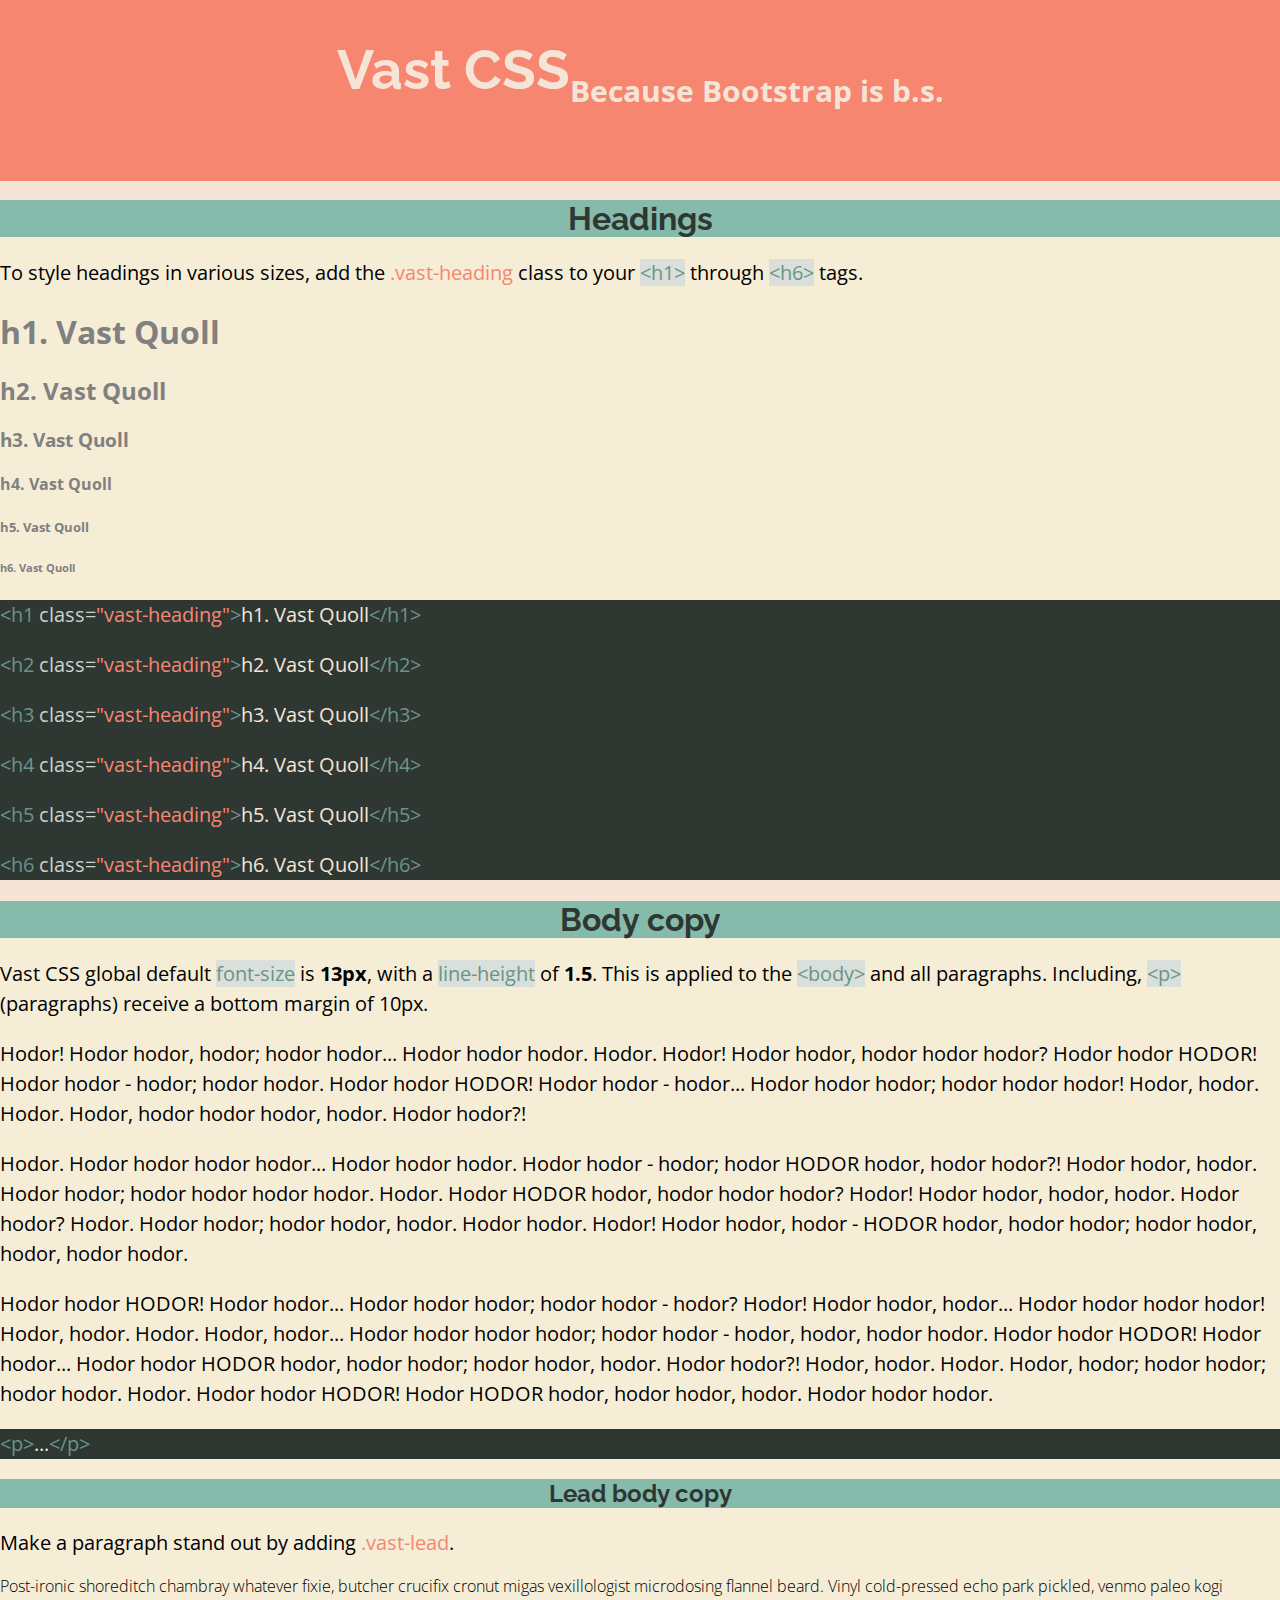
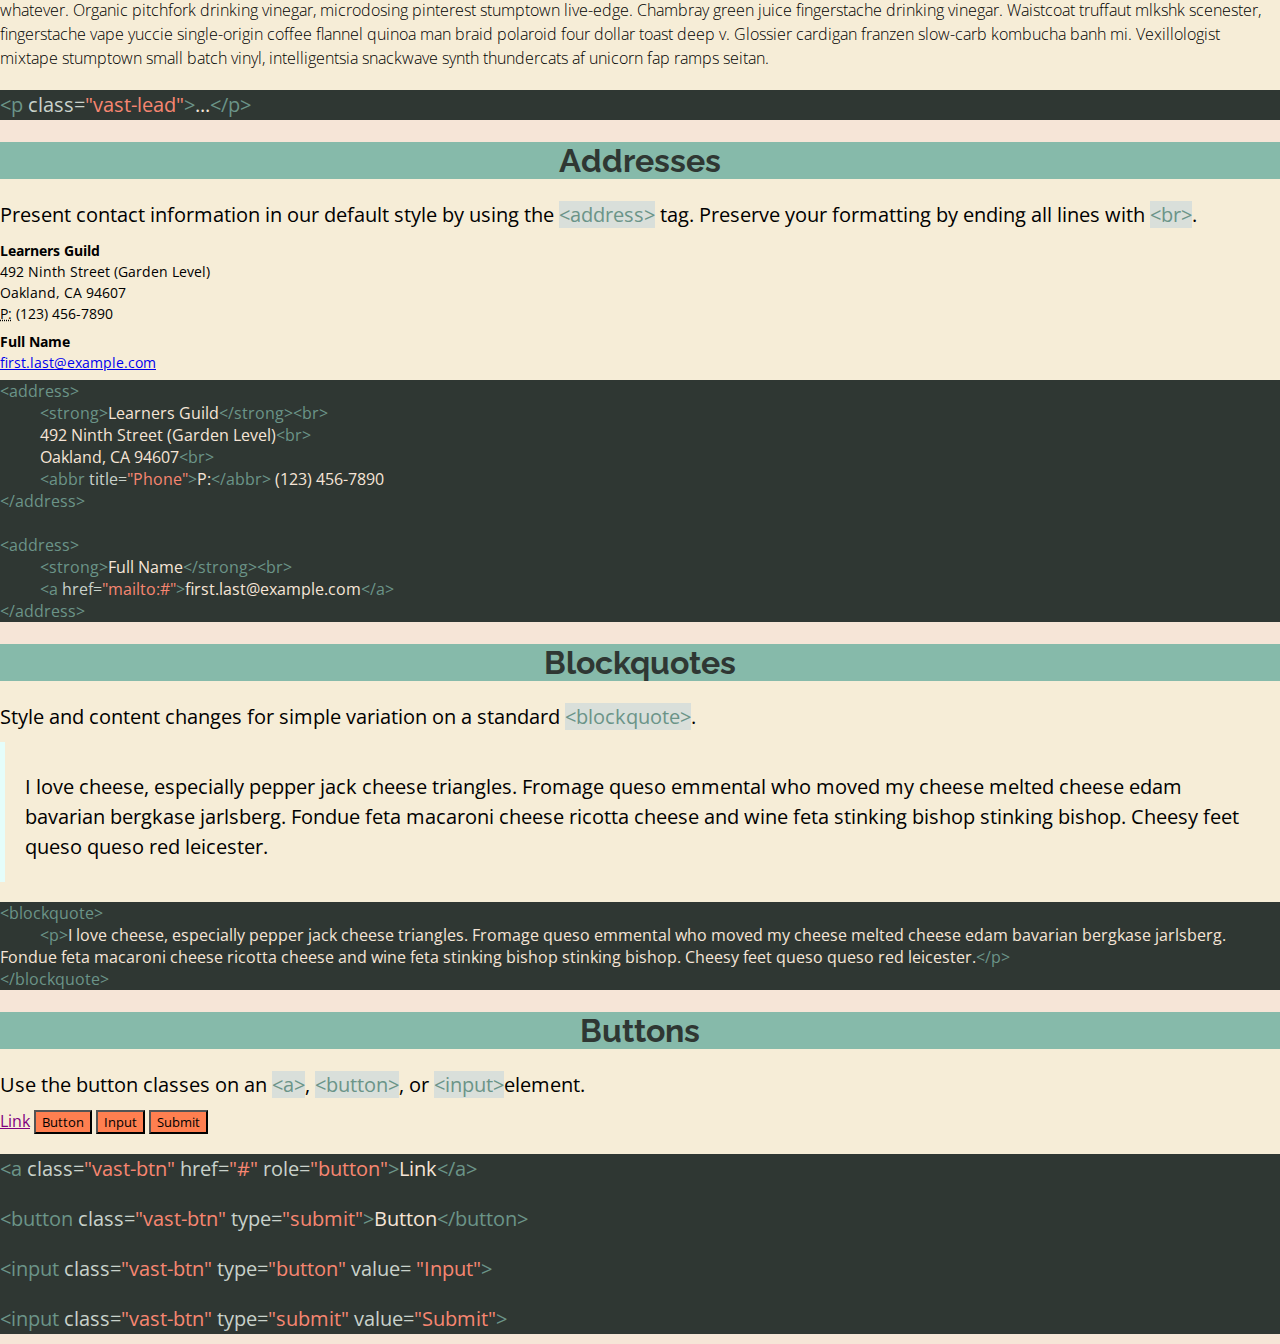
==== demo.html @ afd34711 "minor html cleanup and preliminary css styling" ====
<!DOCTYPE html>
<html lang = "en">
<head>
  <meta charset="UTF-8">
  <title>Build Your Own Bootstrap</title>
  <link rel="stylesheet" href="./style.css">
  <link href="https://fonts.googleapis.com/css?family=Open+Sans+Condensed:300|Raleway" rel="stylesheet">
</head>
<body>
    <div>
      <header  id="main-header">
        <h1>Vast CSS</h1>
        <h6>Because Bootstrap is b.s.</h6>
      </header>
    </div>
    <header id="headings-section">
      <h1 class="section-title">Headings</h1>

      <div class="breakdown">
      <p>To style headings in various sizes, add the
        <code class="class-name">.vast-heading</code> class to your
        <code class="element-in-text">&lt;h1&gt;</code> through
        <code class="element-in-text">&lt;h6&gt;</code> tags.
      </p>
      </div>

      <div class="sample-text">
        <h1 class="vast-heading">h1. Vast Quoll</h1>
        <h2 class="vast-heading">h2. Vast Quoll</h2>
        <h3 class="vast-heading">h3. Vast Quoll</h3>
        <h4 class="vast-heading">h4. Vast Quoll</h4>
        <h5 class="vast-heading">h5. Vast Quoll</h5>
        <h6 class="vast-heading">h6. Vast Quoll</h6>
      </div>

      <div class="sample-code">
        <code>
          <p>
            <span class="element-color">&lt;h1</span>
            <span class="class">class=</span><!--
         --><span class="class-name">"vast-heading"</span><!--
         --><span class="element-color">&gt;</span>h1. Vast Quoll<!--
         --><span class="element-color">&lt;/h1&gt;</span>
          </p>
          <p>
            <span class="element-color">&lt;h2</span>
            <span class="class">class=</span><!--
         --><span class="class-name">"vast-heading"</span><!--
         --><span class="element-color">&gt;</span>h2. Vast Quoll<!--
         --><span class="element-color">&lt;/h2&gt;</span>
          </p>
          <p>
            <span class="element-color">&lt;h3</span>
            <span class="class">class=</span><!--
         --><span class="class-name">"vast-heading"</span><!--
         --><span class="element-color">&gt;</span>h3. Vast Quoll<!--
         --><span class="element-color">&lt;/h3&gt;</span>
          </p>
          <p>
            <span class="element-color">&lt;h4</span>
            <span class="class">class=</span><!--
         --><span class="class-name">"vast-heading"</span><!--
         --><span class="element-color">&gt;</span>h4. Vast Quoll<!--
         --><span class="element-color">&lt;/h4&gt;</span>
         </p>
         <p>
            <span class="element-color">&lt;h5</span>
            <span class="class">class=</span><!--
         --><span class="class-name">"vast-heading"</span><!--
         --><span class="element-color">&gt;</span>h5. Vast Quoll<!--
         --><span class="element-color">&lt;/h5&gt;</span>
         </p>
         <p>
            <span class="element-color">&lt;h6</span>
            <span class="class">class=</span><!--
         --><span class="class-name">"vast-heading"</span><!--
         --><span class="element-color">&gt;</span>h6. Vast Quoll<!--
         --><span class="element-color">&lt;/h6&gt;</span>
         </p>
       </code>
     </div>

      <!--
      <div class="secondary-heading">
        <h2 class="section-title"><small>Secondary Headings</small></h2>
        <p>To create secondary text, add the <code class= "class-name">.small</code> class to your <code class= "element-in-text">&lt;h1&gt;</code> through <code class= "element-in-text">&lt;h6&gt;</code> tags.</p>
        <h1 class= "vast-heading">h1. Vast Quoll <small>Secondary text</small></h1>
        <h2 class= "vast-heading">h2. Vast Quoll <small>Secondary text</small></h2>
        <h3 class= "vast-heading">h3. Vast Quoll <small>Secondary text</small></h3>
        <h4 class= "vast-heading">h4. Vast Quoll <small>Secondary text</small></h4>
        <h5 class= "vast-heading">h5. Vast Quoll <small>Secondary text</small></h5>
        <h6 class= "vast-heading">h6. Vast Quoll <small>Secondary text</small></h6>
      </div>-->

    </header>

    <header id="body-copy">
      <div id="body-text">
        <h1 class="section-title">Body copy</h1>

        <div class="breakdown">
          <p>Vast CSS global default
            <code class="element-in-text">font-size</code> is
            <b>13px</b>, with a
            <code class="element-in-text">line-height</code> of
            <b> 1.5</b>. This is applied to the
            <code class="element-in-text">&lt;body&gt;</code> and all paragraphs. Including,
            <code class="element-in-text">&lt;p&gt;</code> (paragraphs) receive a bottom margin of 10px.
          </p>
        </div>

        <div class="sample-text">
          <p>Hodor! Hodor hodor, hodor; hodor hodor... Hodor hodor hodor. Hodor. Hodor! Hodor hodor, hodor hodor hodor? Hodor hodor HODOR! Hodor hodor - hodor; hodor hodor. Hodor hodor HODOR! Hodor hodor - hodor... Hodor hodor hodor; hodor hodor hodor! Hodor, hodor. Hodor. Hodor, hodor hodor hodor, hodor. Hodor hodor?!</p>
          <p>Hodor. Hodor hodor hodor hodor... Hodor hodor hodor. Hodor hodor - hodor; hodor HODOR hodor, hodor hodor?! Hodor hodor, hodor. Hodor hodor; hodor hodor hodor hodor. Hodor. Hodor HODOR hodor, hodor hodor hodor? Hodor! Hodor hodor, hodor, hodor. Hodor hodor? Hodor. Hodor hodor; hodor hodor, hodor. Hodor hodor. Hodor! Hodor hodor, hodor - HODOR hodor, hodor hodor; hodor hodor, hodor, hodor hodor. </p>
          <p>Hodor hodor HODOR! Hodor hodor... Hodor hodor hodor; hodor hodor - hodor? Hodor! Hodor hodor, hodor... Hodor hodor hodor hodor! Hodor, hodor. Hodor. Hodor, hodor... Hodor hodor hodor hodor; hodor hodor - hodor, hodor, hodor hodor. Hodor hodor HODOR! Hodor hodor... Hodor hodor HODOR hodor, hodor hodor; hodor hodor, hodor. Hodor hodor?! Hodor, hodor. Hodor. Hodor, hodor; hodor hodor; hodor hodor. Hodor. Hodor hodor HODOR! Hodor HODOR hodor, hodor hodor, hodor. Hodor hodor hodor. </p>
        </div>

        <div class="sample-code">
          <p>
            <span class="element-color">&lt;p&gt;</span><!--
         -->...<!--
         --><span class="element-color">&lt;/p&gt;</span>
          </p>
        </div>
      </div>

      <div id="lead-body-copy">
        <h2 class = "section-title">Lead body copy</h2>

        <div class="breakdown">
          <p>Make a paragraph stand out by adding <code class = "class-name">.vast-lead</code>.
          </p>
        </div>

        <div class="sample-text">
          <p class="vast-lead">Post-ironic shoreditch chambray whatever fixie, butcher crucifix cronut migas vexillologist microdosing flannel beard. Vinyl cold-pressed echo park pickled, venmo paleo kogi whatever. Organic pitchfork drinking vinegar, microdosing pinterest stumptown live-edge. Chambray green juice fingerstache drinking vinegar. Waistcoat truffaut mlkshk scenester, fingerstache vape yuccie single-origin coffee flannel quinoa man braid polaroid four dollar toast deep v. Glossier cardigan franzen slow-carb kombucha banh mi. Vexillologist mixtape stumptown small batch vinyl, intelligentsia snackwave synth thundercats af unicorn fap ramps seitan.
          </p>
        </div>

        <div class="sample-code">
          <code>
            <p>
              <span class="element-color">&lt;p</span>
              <span class="class">class=</span><!--
           --><span class="class-name">"vast-lead"</span><!--
           --><span class="element-color">&gt;</span><!--
           -->...<!--
           --><span class="element-color">&lt;/p&gt;</span>
            </p>
          </code>
        </div>
    </header>

    <header id="address">
      <h1 class="section-title">Addresses</h1>

      <div class="breakdown">
        <p>Present contact information in our default style by using the <code class="element-in-text">&lt;address&gt;</code> tag. Preserve your formatting by ending all lines with <code class="element-in-text">&lt;br&gt;</code>.
        </p>
      </div>

      <div class="sample-text">
          <address>
            <strong>Learners Guild</strong><br>
            492 Ninth Street (Garden Level)<br>
            Oakland, CA 94607<br>
            <abbr title="Phone">P:</abbr> (123) 456-7890
          </address>

          <address>
            <strong>Full Name</strong><br>
            <a href="mailto:#">first.last@example.com</a>
          </address>
        </div>

      <div class="sample-code">
          <code>
            <span class="element-color">&lt;address&gt;</span><br>
            <span class="tab element-color">&lt;strong&gt;</span><!--
         -->Learners Guild<!--
         --><span class="element-color">&lt;/strong&gt;&lt;br&gt;</span><br>
            <span class="tab">492 Ninth Street (Garden Level)</span><!--
         --><span class="element-color">&lt;br&gt;</span><br>
            <span class="tab">Oakland, CA 94607</span><!--
         --><span class="element-color">&lt;br&gt;</span><br>
            <span class="tab element-color">&lt;abbr</span>
            <span class="class">title=</span><!--
         --><span class="class-name">"Phone"</span><!--
         --><span class="element-color">&gt;</span><!--
         -->P:<!--
         --><span class="element-color">&lt;/abbr&gt;</span>
            (123) 456-7890<br>
            <span class="element-color">&lt;/address&gt;</span><br><br>
            <span class="element-color">&lt;address&gt;</span><br>
            <span class="tab element-color">&lt;strong&gt;</span><!--
         -->Full Name<!--
         --><span class="element-color">&lt;/strong&gt;&lt;br&gt;</span><br>
            <span class="tab element-color">&lt;a</span>
            <span class="class">href=</span><!--
         --><span class="class-name">"mailto:#"</span><!--
         --><span class="element-color">&gt;</span><!--
         -->first.last@example.com<!--
         --><span class="element-color">&lt;/a&gt;</span><br>
            <span class="element-color">&lt;/address&gt;</span>
          </code>
        </div>
    </header>
    <header id="blockquotes">
      <h1 class="section-title">Blockquotes</h1>

      <div class="breakdown">
        <p>Style and content changes for simple variation on a standard <code class="element-in-text">&lt;blockquote&gt;</code>.
        </p>
      </div>

      <div class="sample-text">
        <blockquote>
          <p>
            I love cheese, especially pepper jack cheese triangles. Fromage queso emmental who moved my cheese melted cheese edam bavarian bergkase jarlsberg. Fondue feta macaroni cheese ricotta cheese and wine feta stinking bishop stinking bishop. Cheesy feet queso queso red leicester.
          </p>
        </blockquote>
      </div>

      <div class="sample-code">
        <code>
          <span class="element-color">&lt;blockquote&gt;</span><br>
          <span class="tab element-color">&lt;p&gt;</span><!--
       -->I love cheese, especially pepper jack cheese triangles. Fromage queso emmental who moved my cheese melted cheese edam bavarian bergkase jarlsberg. Fondue feta macaroni cheese ricotta cheese and wine feta stinking bishop stinking bishop. Cheesy feet queso queso red leicester.<!--
       --><span class="element-color">&lt;/p&gt;</span><br>
          <span class="element-color">&lt;/blockquote&gt;</span>
      </div>
    </header>
      </header>

      <header id ="buttons">
        <h1 class="section-title">Buttons</h1>

        <div class="breakdown">
          <p>Use the button classes on an
            <code class="element-in-text">&lt;a&gt;</code>,
            <code class="element-in-text">&lt;button&gt;</code>, or
            <code class="element-in-text">&lt;input&gt;</code>element.
          </p>
      </div>

      <div class ="sample text">
          <a href="#" class="vast-btn" role="button">Link</a>
          <button class="vast-btn" type="submit">Button</button>
          <input class="vast-btn" type="button" value="Input">
          <input class="vast-btn" type="submit" value="Submit">
      </div>
      <div class="sample-code">
        <code>
          <p>
            <span class="element-color">&lt;a</span>
            <span class="class">class=</span><!--
         --><span class="class-name">"vast-btn"</span>
            <span class="class">href=</span><!--
         --><span class="class-name">"#"</span>
            <span class="class">role=</span><!--
         --><span class="class-name">"button"</span><!--
         --><span class="element-color">&gt;</span>Link<!--
         --><span class="element-color">&lt;/a&gt;</span>
          </p>
          <p>
            <span class="element-color">&lt;button</span>
            <span class="class">class=</span><!--
         --><span class="class-name">"vast-btn"</span>
            <span class="class">type=</span><!--
         --><span class="class-name">"submit"</span><!--
         --><span class="element-color">&gt;</span>Button<!--
         --><span class="element-color">&lt;/button&gt;</span>
         </p>
         <p>
           <span class="element-color">&lt;input</span>
           <span class="class">class=</span><!--
        --><span class="class-name">"vast-btn"</span>
           <span class="class">type=</span><!--
        --><span class="class-name">"button"</span>
           <span class="class">value=</span>
           <span class="class-name">"Input"</span><!--
        --><span class="element-color">&gt;</span>
       </p>
       <p>
         <span class="element-color">&lt;input</span>
         <span class="class">class=</span><!--
      --><span class="class-name">"vast-btn"</span>
         <span class="class">type=</span><!--
      --><span class="class-name">"submit"</span>
         <span class="class">value=</span><!--
      --><span class="class-name">"Submit"</span><!--
      --><span class="element-color">&gt;</span>
       </p>
     </code>
   </div>
 </header>
</body>
</html>
---- style.css ----
body {
  margin: 0px;
  background-color: #f6e5d7;
  background-image: url("https://www.transparenttextures.com/patterns/tileable-wood.png");
}

#main-header {
  background-color: #f78671;
  color: #f6e5d7;
  width: 100%;
  position: fixed;
  top: 0px;
  display: flex;
  align-content: center;
  justify-content: center;
}

#main-header h1 {
  font-size: 55px;
  font-family: 'Raleway', sans-serif;
}

#main-header h6 {
  font-family: 'Open Sans Condensed', sans-serif;
  font-size: 30px;
}

#headings-section {
  margin-top: 200px;
  background-color: rgba(246, 299, 215, 0.3);
}

#body-copy {
  background-color: rgba(246, 299, 215, 0.3);
}

#address {
  background-color: rgba(246, 299, 215, 0.3);
}

#blockquotes {
  background-color: rgba(246, 299, 215, 0.3);
}

#buttons {
  background-color: rgba(246, 299, 215, 0.3);
}

p {
  font-family: 'Open Sans Condensed', sans-serif;
  font-size: 20px;
  line-height: 1.5;
  margin-bottom: 10px;
}

code {
  font-family: 'Open Sans Condensed', sans-serif;
}

address {
  font-size: 14px;
  line-height: 1.5;
  margin-bottom: 7px;
  font-style: normal;
  font-family: 'Open Sans Condensed', sans-serif;
}

blockquote {
  font-family: 'Open Sans Condensed', sans-serif;
  font-size: 75%;
  margin: 0 0 20px;
  padding: 10px 20px;
  border-left: 5px solid #e5fdfa;
}

.section-title {
  font-family: 'Raleway', sans-serif;
  color: #2f3733;
  background-color: #86baaa;
  text-align: center;
}

.breakdown {

}

.element-color {
  color: #6b9488;
}

.element-in-text {
  color: #6b9488;
  background-color: #d9dfda;
}

.class-name {
  color: #f78671;
}

.class {
  color: #c9d2cb;
}


.tab {
  margin-left: 40px;
}

.vast-heading {
  color: grey;
  font-family: 'Open Sans Condensed', sans-serif;
}

.vast-lead {
  font-family: 'Open Sans Condensed', sans-serif;
  font-size: 16px;
  font-weight: lighter;
}

.sample-code {
  background-color: rgba(47, 55, 51, 1);
  color: #f6e5d7;
}

button.vast-btn, input.vast-btn {
  font-family: 'Open Sans Condensed', sans-serif;
  background-color: coral;
}

a.vast-btn {
  font-family: 'Open Sans Condensed', sans-serif;
  color: purple;
}
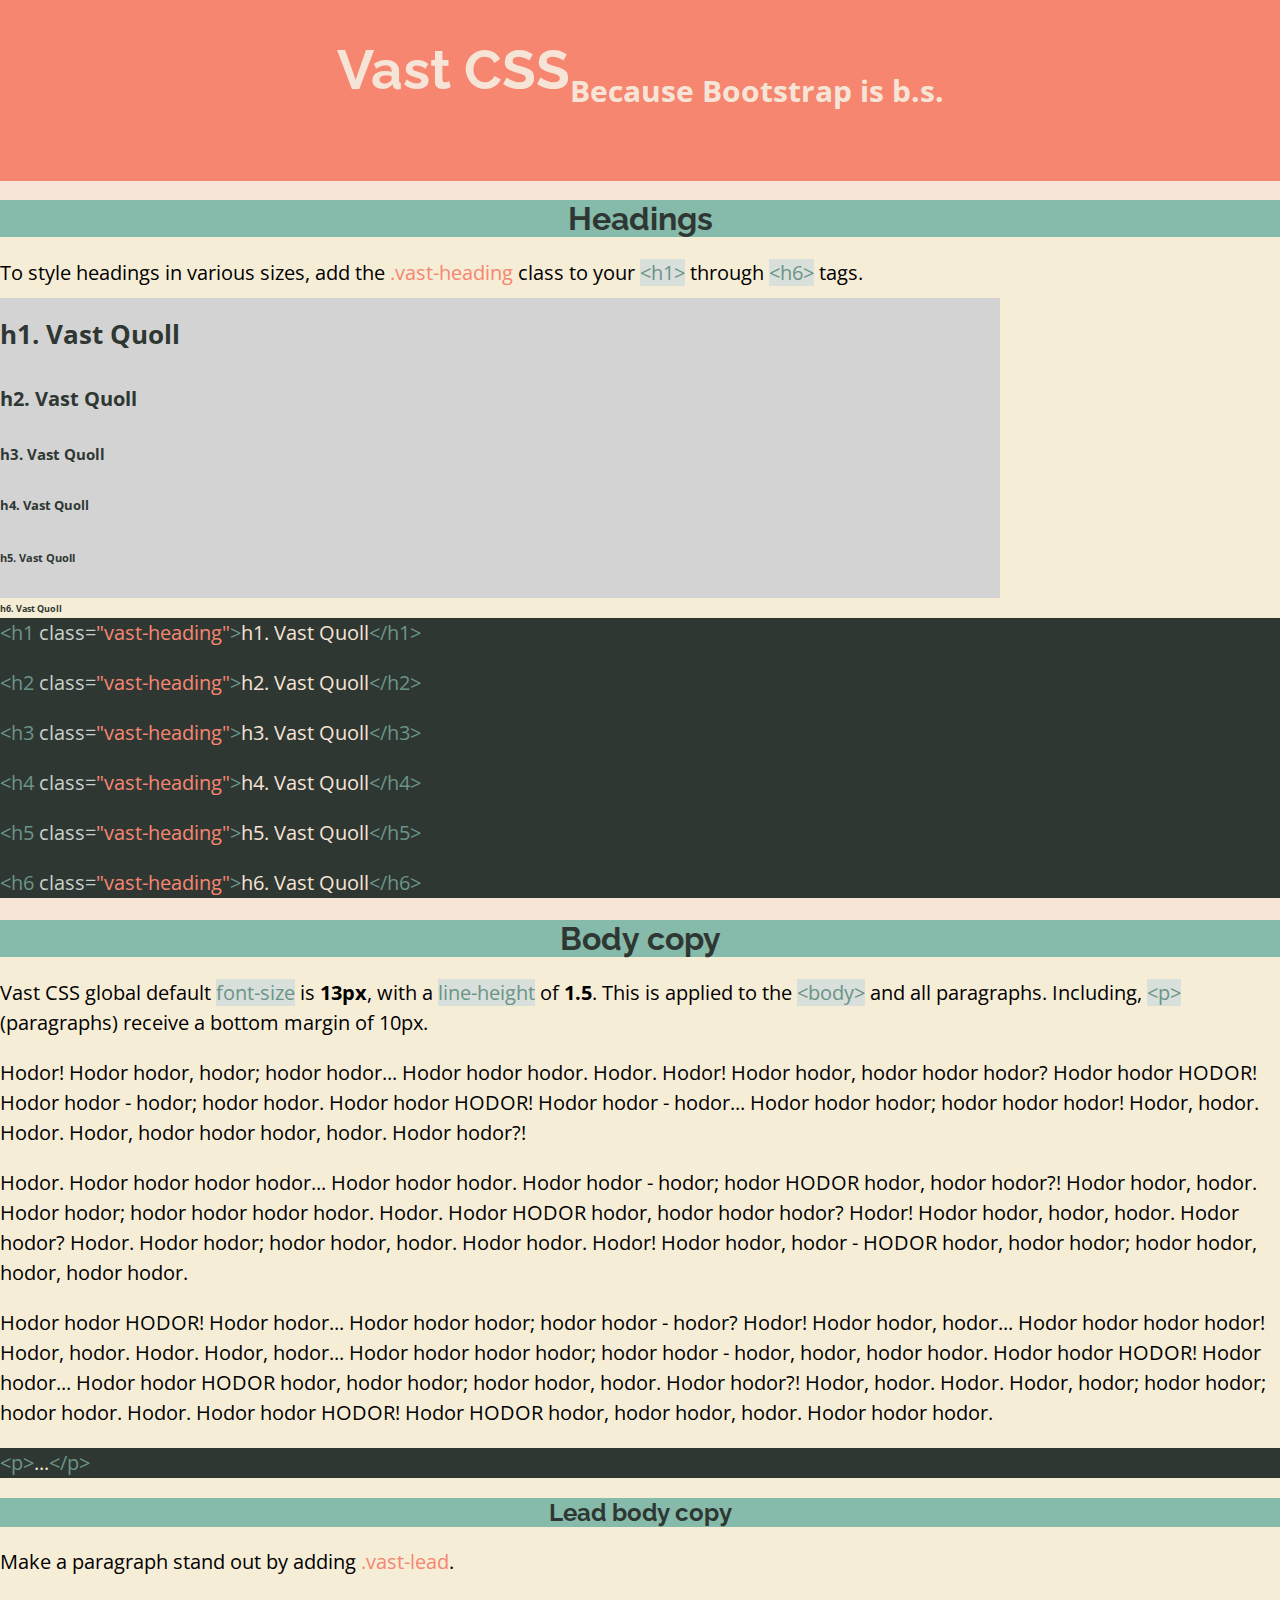
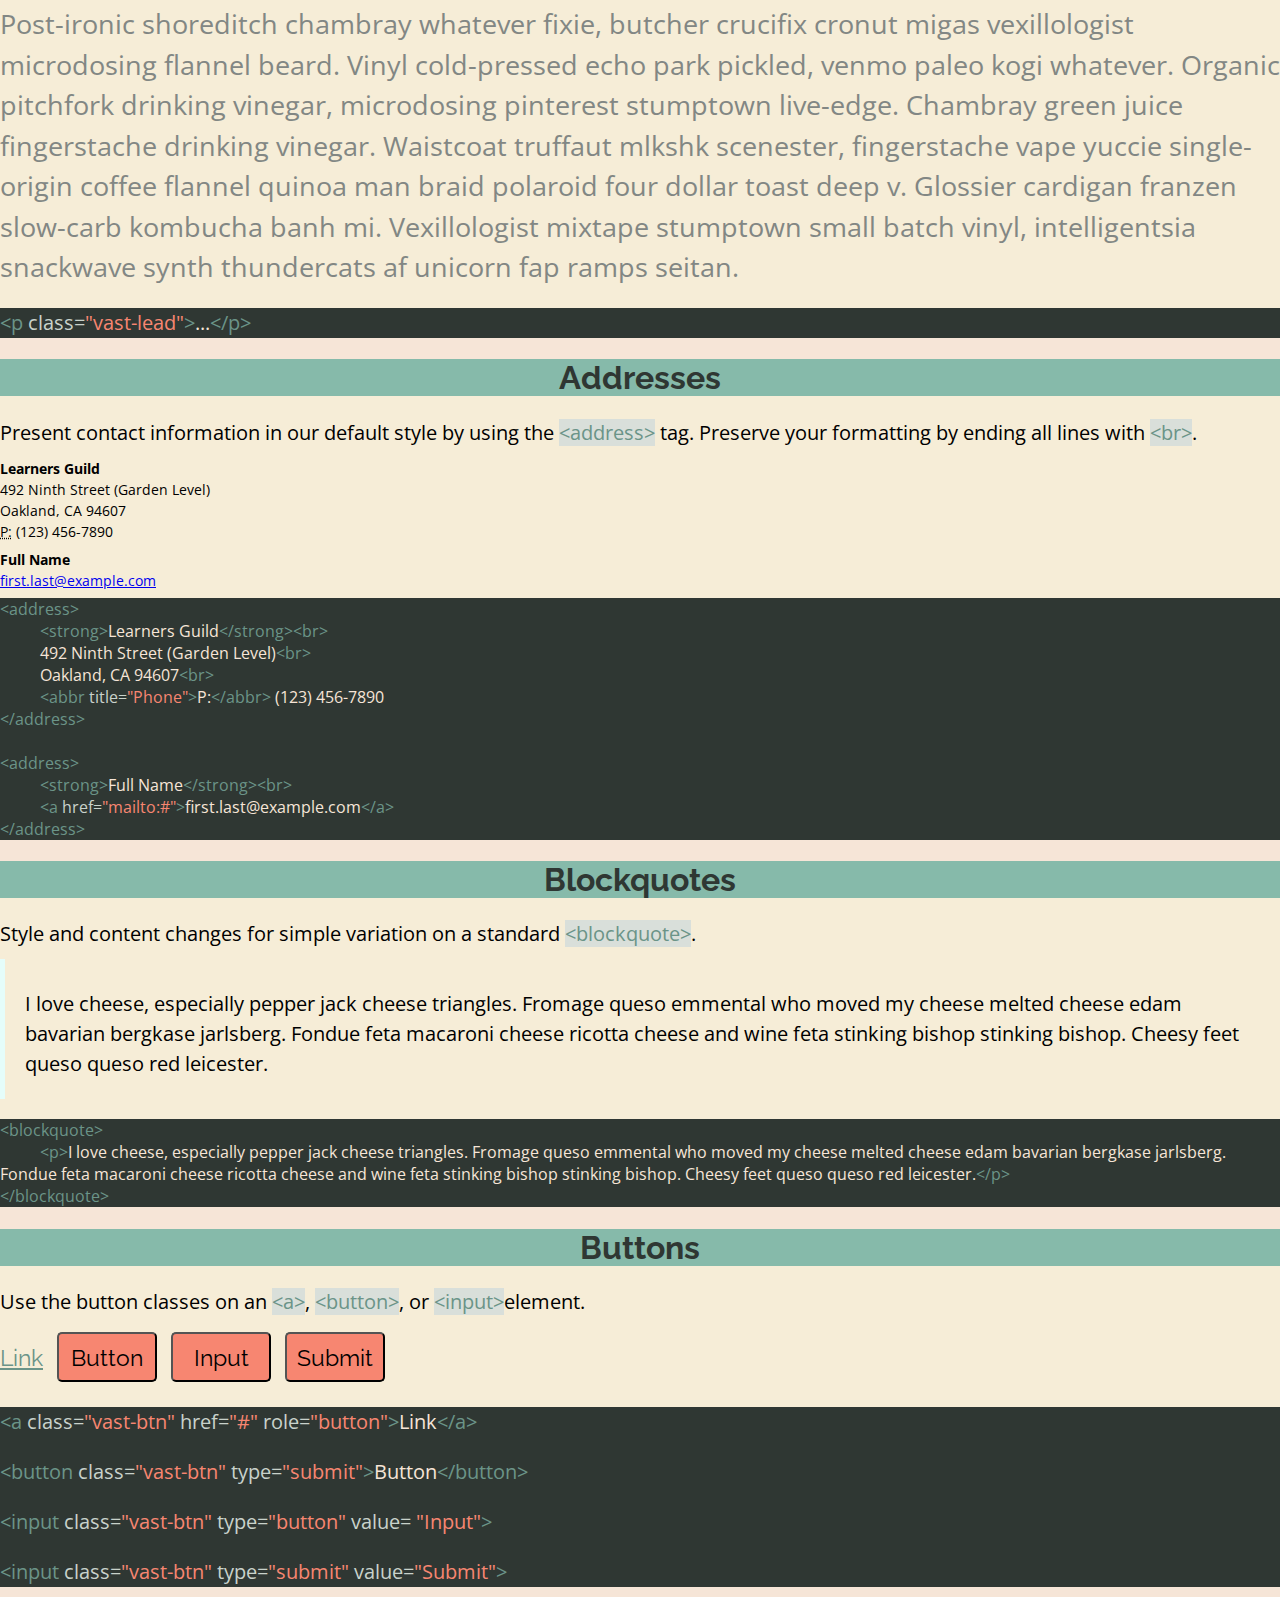
==== commit c05ff765: "Stephani's CSS additions" ====
--- a/demo.html
+++ b/demo.html
@@ -24,7 +24,7 @@
       </p>
       </div>
 
-      <div class="sample-text">
+      <div class="flex-container sample-text">
         <h1 class="vast-heading">h1. Vast Quoll</h1>
         <h2 class="vast-heading">h2. Vast Quoll</h2>
         <h3 class="vast-heading">h3. Vast Quoll</h3>
--- a/style.css
+++ b/style.css
@@ -73,6 +73,14 @@
   border-left: 5px solid #e5fdfa;
 }
 
+.flex-container {
+  display: flex;
+  flex-direction: column;;
+  width: 1000px;
+  height: 300px;
+  background-color: lightgrey;
+}
+
 .section-title {
   font-family: 'Raleway', sans-serif;
   color: #2f3733;
@@ -107,14 +115,14 @@
 }
 
 .vast-heading {
-  color: grey;
+  color: #2f3733;
   font-family: 'Open Sans Condensed', sans-serif;
 }
 
 .vast-lead {
   font-family: 'Open Sans Condensed', sans-serif;
-  font-size: 16px;
-  font-weight: lighter;
+  font-size: 27px;
+  color: #828784;
 }
 
 .sample-code {
@@ -122,12 +130,28 @@
   color: #f6e5d7;
 }
 
+.sample-text {
+  font-size: 13px;
+
+}
+
+
 button.vast-btn, input.vast-btn {
-  font-family: 'Open Sans Condensed', sans-serif;
-  background-color: coral;
+  font-family: 'Raleway', sans-serif;
+  background-color: #f78671;
+  margin: 5px;
+  border-radius: 5px;
+  width: 100px;
+  height: 50px;
+  font-size: 23px;
+
+
+
 }
 
 a.vast-btn {
-  font-family: 'Open Sans Condensed', sans-serif;
-  color: purple;
+  font-family: 'Raleway', sans-serif;
+  font-size: 23px;
+  color: #6b9488;
+  padding-right: 5px;
 }
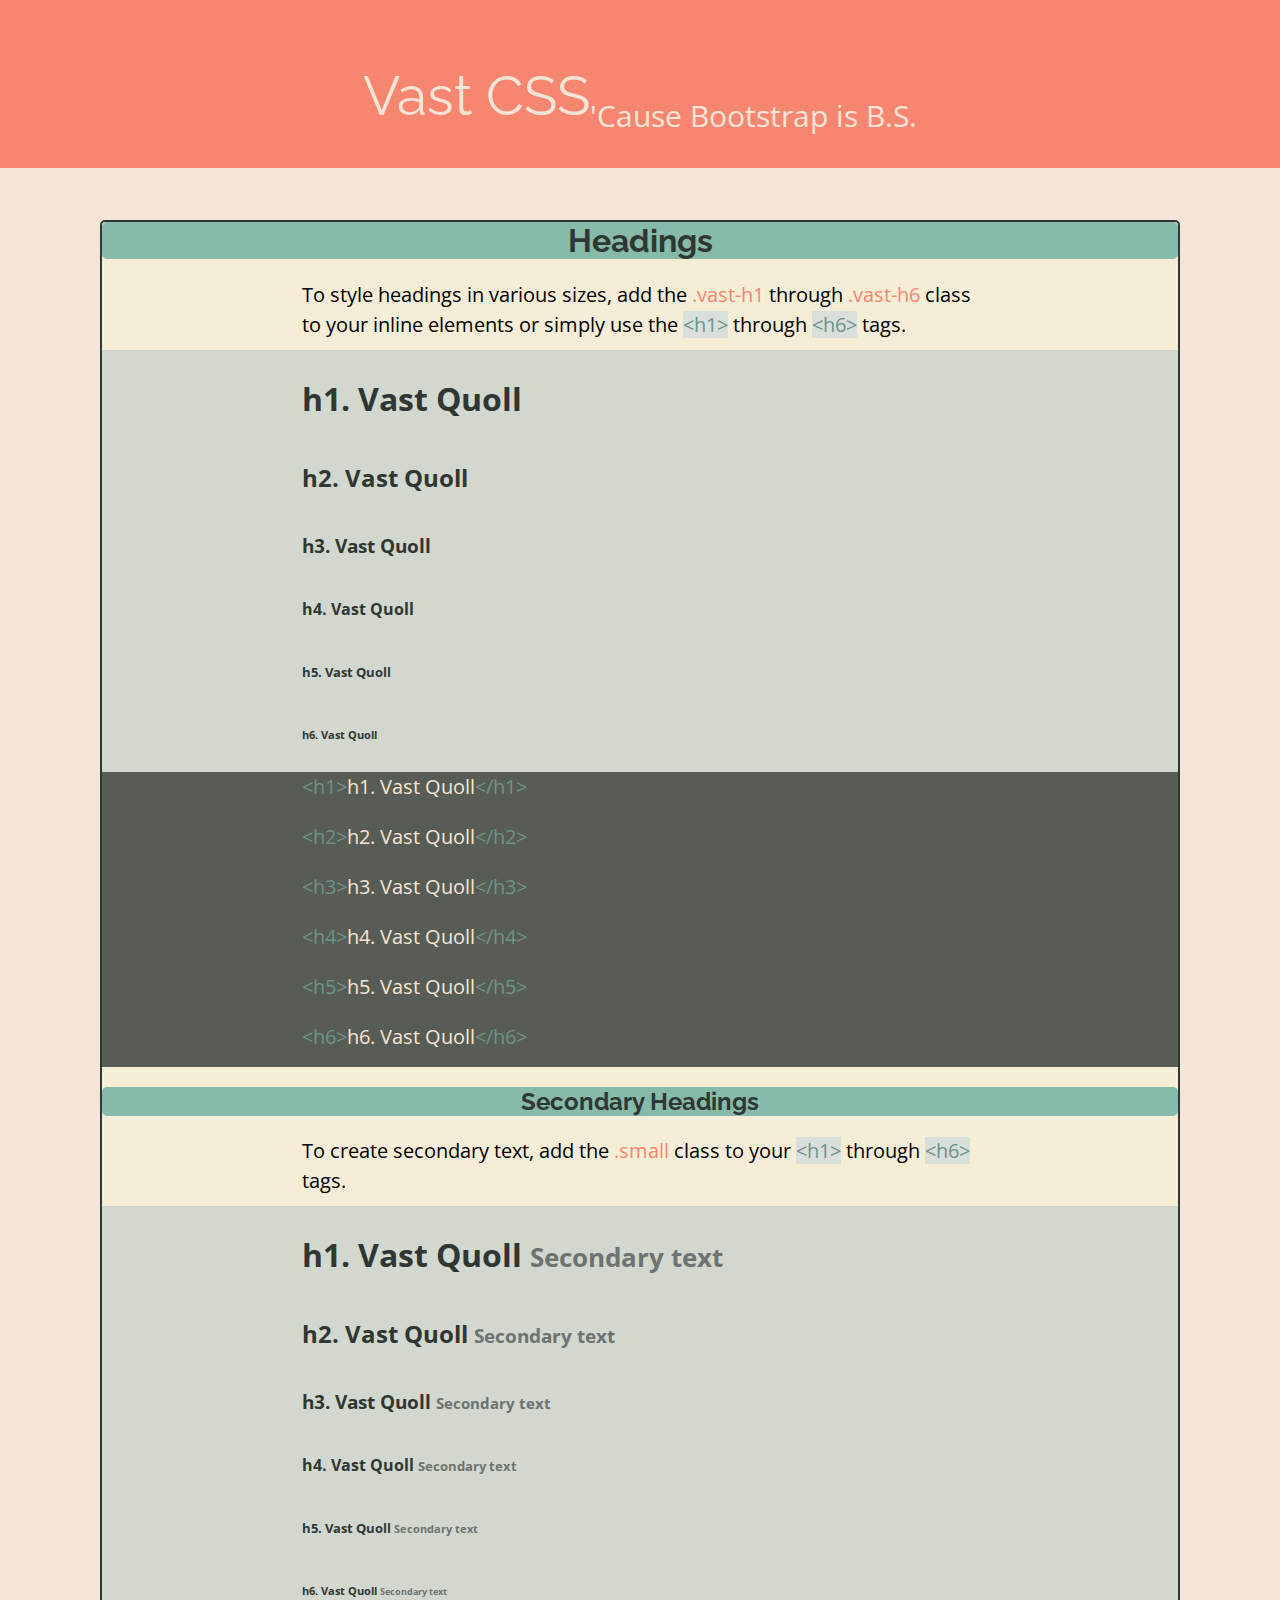
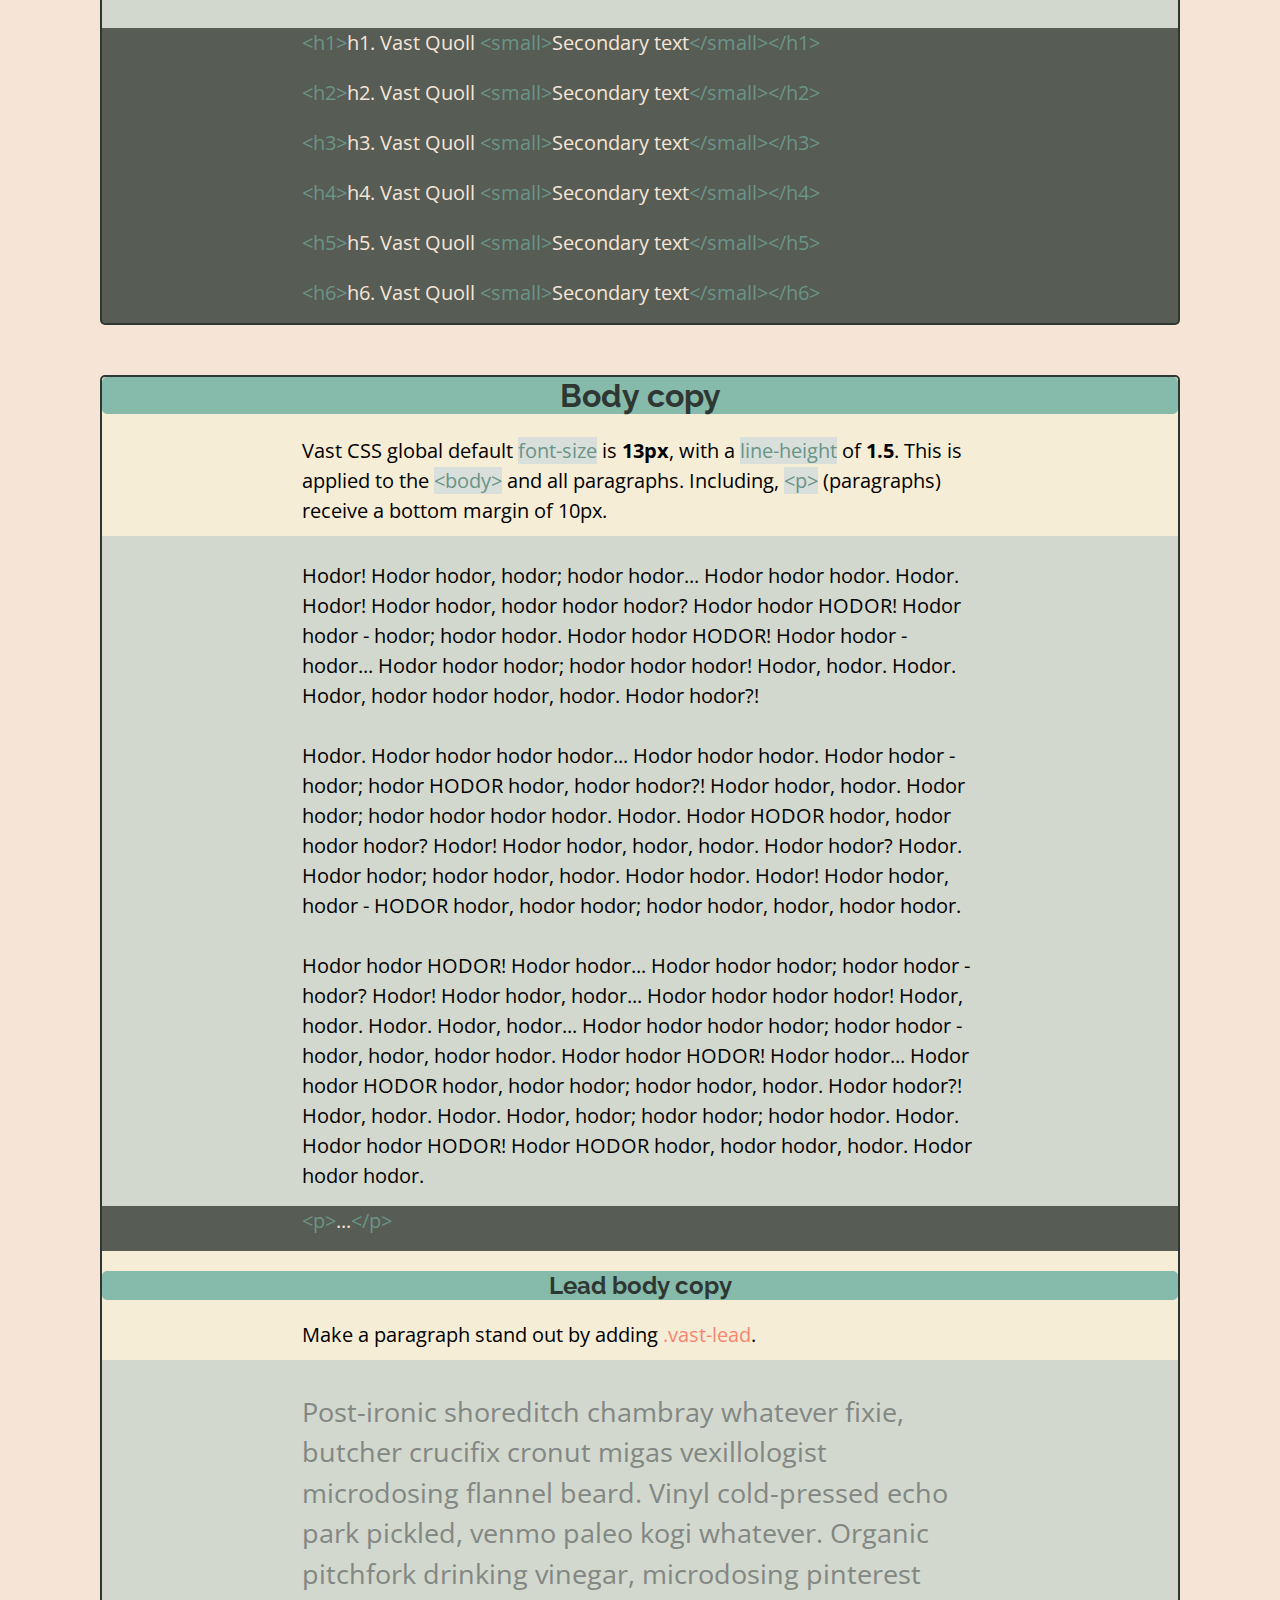
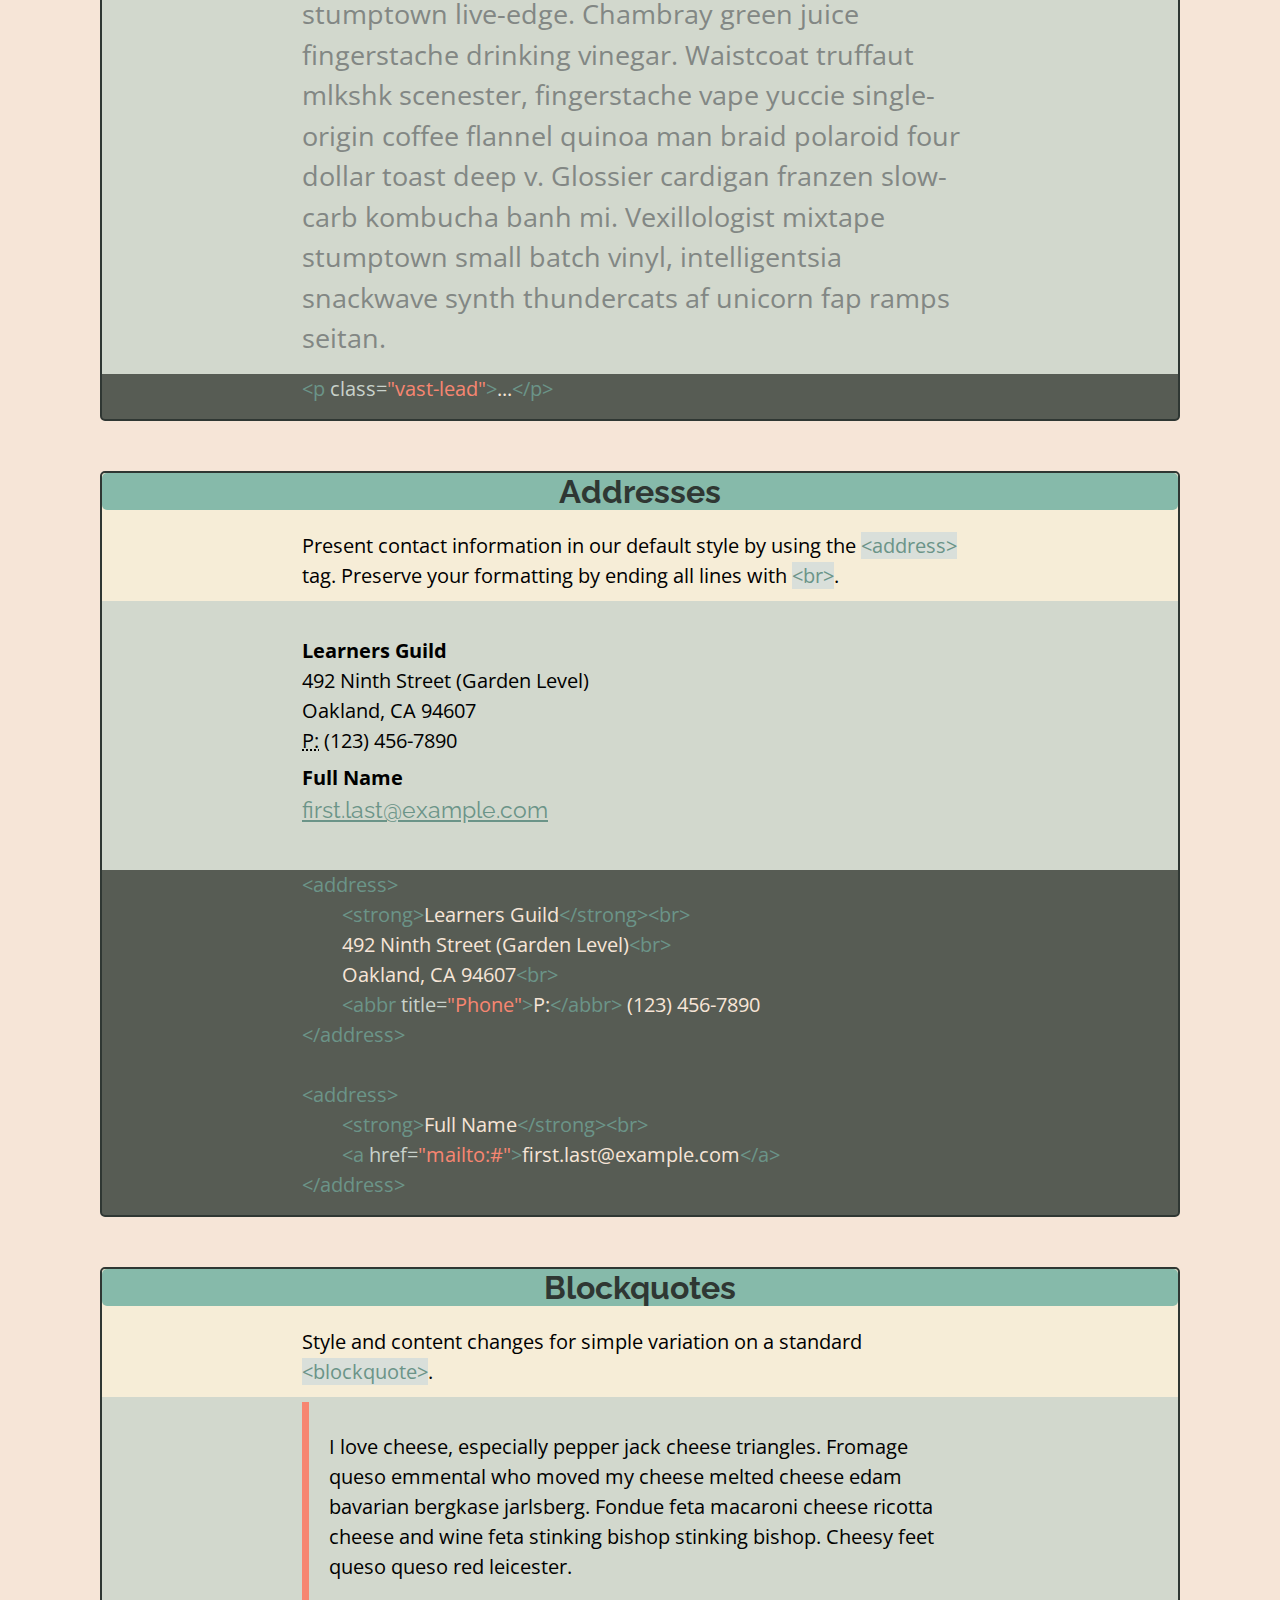
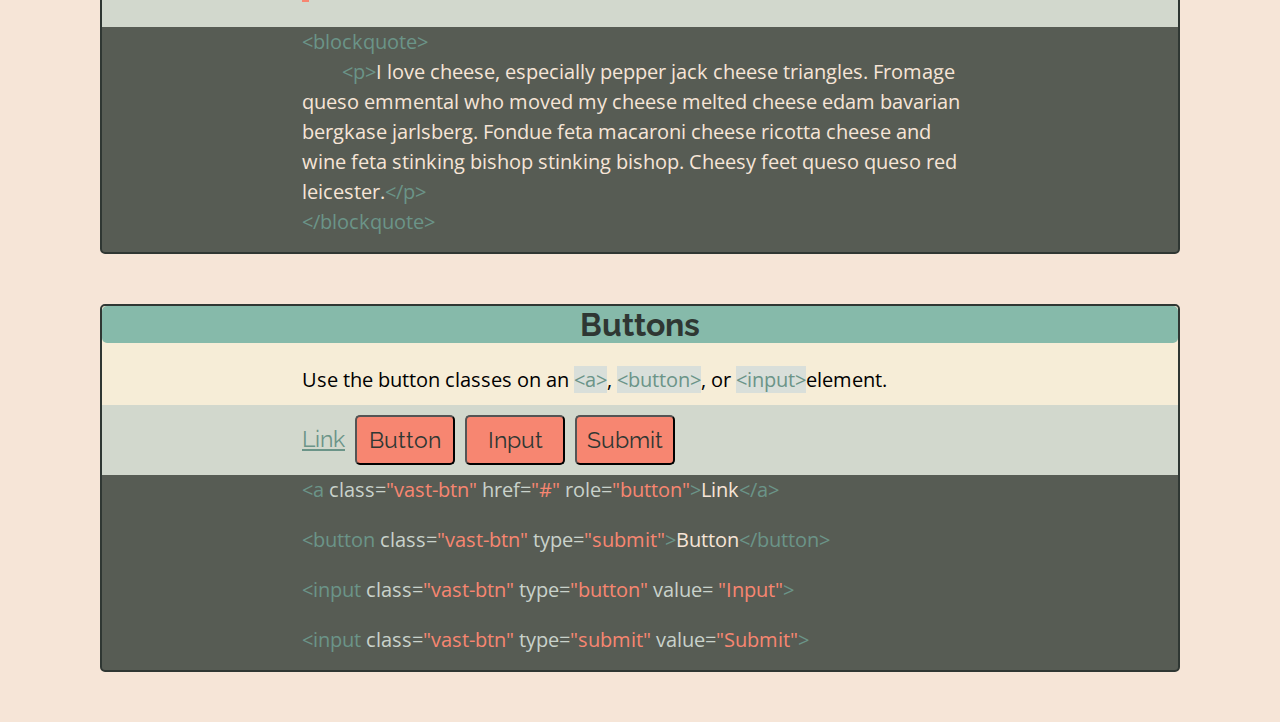
==== commit b3c17a16: "Ally's CSS additions" ====
--- a/demo.html
+++ b/demo.html
@@ -4,97 +4,144 @@
   <meta charset="UTF-8">
   <title>Build Your Own Bootstrap</title>
   <link rel="stylesheet" href="./style.css">
-  <link href="https://fonts.googleapis.com/css?family=Open+Sans+Condensed:300|Raleway" rel="stylesheet">
+  <link href="https://fonts.googleapis.com/css?family=Open+Sans+Condensed:300.700|Raleway" rel="stylesheet">
 </head>
 <body>
     <div>
-      <header  id="main-header">
-        <h1>Vast CSS</h1>
-        <h6>Because Bootstrap is b.s.</h6>
+      <header id="main-header" class="flex-container">
+        <p id="title">Vast CSS</p>
+        <p id="sub-title">'Cause Bootstrap is B.S.</p>
       </header>
     </div>
-    <header id="headings-section">
+
+    <div class="body-content">
+
+    <header class="sections" id="headings-section">
       <h1 class="section-title">Headings</h1>
 
       <div class="breakdown">
       <p>To style headings in various sizes, add the
-        <code class="class-name">.vast-heading</code> class to your
+        <code class="class-name">.vast-h1</code> through
+        <code class="class-name">.vast-h6</code> class to your inline elements or simply use the
         <code class="element-in-text">&lt;h1&gt;</code> through
         <code class="element-in-text">&lt;h6&gt;</code> tags.
       </p>
       </div>
 
       <div class="flex-container sample-text">
-        <h1 class="vast-heading">h1. Vast Quoll</h1>
-        <h2 class="vast-heading">h2. Vast Quoll</h2>
-        <h3 class="vast-heading">h3. Vast Quoll</h3>
-        <h4 class="vast-heading">h4. Vast Quoll</h4>
-        <h5 class="vast-heading">h5. Vast Quoll</h5>
-        <h6 class="vast-heading">h6. Vast Quoll</h6>
+        <h1 class="vast-h1">h1. Vast Quoll</h1>
+        <h2 class="vast-h2">h2. Vast Quoll</h2>
+        <h3 class="vast-h3">h3. Vast Quoll</h3>
+        <h4 class="vast-h4">h4. Vast Quoll</h4>
+        <h5 class="vast-h5">h5. Vast Quoll</h5>
+        <h6 class="vast-h6">h6. Vast Quoll</h6>
       </div>
 
       <div class="sample-code">
         <code>
           <p>
-            <span class="element-color">&lt;h1</span>
-            <span class="class">class=</span><!--
-         --><span class="class-name">"vast-heading"</span><!--
-         --><span class="element-color">&gt;</span>h1. Vast Quoll<!--
+            <span class="element-color">&lt;h1&gt;</span><!--
+         --></span>h1. Vast Quoll<!--
          --><span class="element-color">&lt;/h1&gt;</span>
           </p>
           <p>
-            <span class="element-color">&lt;h2</span>
-            <span class="class">class=</span><!--
-         --><span class="class-name">"vast-heading"</span><!--
-         --><span class="element-color">&gt;</span>h2. Vast Quoll<!--
+            <span class="element-color">&lt;h2&gt;</span><!--
+         --></span>h2. Vast Quoll<!--
          --><span class="element-color">&lt;/h2&gt;</span>
           </p>
           <p>
-            <span class="element-color">&lt;h3</span>
-            <span class="class">class=</span><!--
-         --><span class="class-name">"vast-heading"</span><!--
-         --><span class="element-color">&gt;</span>h3. Vast Quoll<!--
+            <span class="element-color">&lt;h3&gt;</span><!--
+         --></span>h3. Vast Quoll<!--
          --><span class="element-color">&lt;/h3&gt;</span>
           </p>
           <p>
-            <span class="element-color">&lt;h4</span>
-            <span class="class">class=</span><!--
-         --><span class="class-name">"vast-heading"</span><!--
-         --><span class="element-color">&gt;</span>h4. Vast Quoll<!--
+            <span class="element-color">&lt;h4&gt;</span><!--
+         --></span>h4. Vast Quoll<!--
          --><span class="element-color">&lt;/h4&gt;</span>
-         </p>
-         <p>
-            <span class="element-color">&lt;h5</span>
-            <span class="class">class=</span><!--
-         --><span class="class-name">"vast-heading"</span><!--
-         --><span class="element-color">&gt;</span>h5. Vast Quoll<!--
+          </p>
+          <p>
+            <span class="element-color">&lt;h5&gt;</span><!--
+         --></span>h5. Vast Quoll<!--
          --><span class="element-color">&lt;/h5&gt;</span>
-         </p>
-         <p>
-            <span class="element-color">&lt;h6</span>
-            <span class="class">class=</span><!--
-         --><span class="class-name">"vast-heading"</span><!--
-         --><span class="element-color">&gt;</span>h6. Vast Quoll<!--
+          </p>
+          <p>
+            <span class="element-color">&lt;h6&gt;</span><!--
+         --></span>h6. Vast Quoll<!--
          --><span class="element-color">&lt;/h6&gt;</span>
-         </p>
+          </p>
        </code>
      </div>
 
-      <!--
-      <div class="secondary-heading">
-        <h2 class="section-title"><small>Secondary Headings</small></h2>
-        <p>To create secondary text, add the <code class= "class-name">.small</code> class to your <code class= "element-in-text">&lt;h1&gt;</code> through <code class= "element-in-text">&lt;h6&gt;</code> tags.</p>
-        <h1 class= "vast-heading">h1. Vast Quoll <small>Secondary text</small></h1>
-        <h2 class= "vast-heading">h2. Vast Quoll <small>Secondary text</small></h2>
-        <h3 class= "vast-heading">h3. Vast Quoll <small>Secondary text</small></h3>
-        <h4 class= "vast-heading">h4. Vast Quoll <small>Secondary text</small></h4>
-        <h5 class= "vast-heading">h5. Vast Quoll <small>Secondary text</small></h5>
-        <h6 class= "vast-heading">h6. Vast Quoll <small>Secondary text</small></h6>
-      </div>-->
-
+      <div class="secondary-section" id="secondary-heading">
+        <h2 class="section-title">Secondary Headings</h2>
+
+        <div class="breakdown">
+          <p>To create secondary text, add the
+            <code class= "class-name">.small</code> class to your
+            <code class= "element-in-text">&lt;h1&gt;</code> through
+            <code class= "element-in-text">&lt;h6&gt;</code> tags.
+          </p>
+        </div>
+
+        <div class="flex-container sample-text">
+          <h1>h1. Vast Quoll <small>Secondary text</small></h1>
+          <h2>h2. Vast Quoll <small>Secondary text</small></h2>
+          <h3>h3. Vast Quoll <small>Secondary text</small></h3>
+          <h4>h4. Vast Quoll <small>Secondary text</small></h4>
+          <h5>h5. Vast Quoll <small>Secondary text</small></h5>
+          <h6>h6. Vast Quoll <small>Secondary text</small></h6>
+        </div>
+
+        <div class="sample-code">
+          <code>
+            <p>
+              <span class="element-color">&lt;h1&gt;</span><!--
+           --></span>h1. Vast Quoll
+              <span class="element-color">&lt;small&gt;</span><!--
+           -->Secondary text<!--
+           --><span class="element-color">&lt;/small&gt;&lt;/h1&gt;</span>
+            </p>
+            <p>
+              <span class="element-color">&lt;h2&gt;</span><!--
+           --></span>h2. Vast Quoll
+              <span class="element-color">&lt;small&gt;</span><!--
+           -->Secondary text<!--
+           --><span class="element-color">&lt;/small&gt;&lt;/h2&gt;</span>
+            </p>
+            <p>
+              <span class="element-color">&lt;h3&gt;</span><!--
+           --></span>h3. Vast Quoll
+              <span class="element-color">&lt;small&gt;</span><!--
+           -->Secondary text<!--
+           --><span class="element-color">&lt;/small&gt;&lt;/h3&gt;</span>
+            </p>
+            <p>
+              <span class="element-color">&lt;h4&gt;</span><!--
+           --></span>h4. Vast Quoll
+              <span class="element-color">&lt;small&gt;</span><!--
+           -->Secondary text<!--
+           --><span class="element-color">&lt;/small&gt;&lt;/h4&gt;</span>
+            </p>
+            <p>
+              <span class="element-color">&lt;h5&gt;</span><!--
+           --></span>h5. Vast Quoll
+              <span class="element-color">&lt;small&gt;</span><!--
+           -->Secondary text<!--
+           --><span class="element-color">&lt;/small&gt;&lt;/h5&gt;</span>
+            </p>
+            <p>
+              <span class="element-color">&lt;h6&gt;</span><!--
+           --></span>h6. Vast Quoll
+              <span class="element-color">&lt;small&gt;</span><!--
+           -->Secondary text<!--
+           --><span class="element-color">&lt;/small&gt;&lt;/h6&gt;</span>
+            </p>
+         </code>
+        </div>
+      </div>
     </header>
 
-    <header id="body-copy">
+    <header class="sections" id="body-copy">
       <div id="body-text">
         <h1 class="section-title">Body copy</h1>
 
@@ -109,7 +156,7 @@
           </p>
         </div>
 
-        <div class="sample-text">
+        <div class="flex-container sample-text">
           <p>Hodor! Hodor hodor, hodor; hodor hodor... Hodor hodor hodor. Hodor. Hodor! Hodor hodor, hodor hodor hodor? Hodor hodor HODOR! Hodor hodor - hodor; hodor hodor. Hodor hodor HODOR! Hodor hodor - hodor... Hodor hodor hodor; hodor hodor hodor! Hodor, hodor. Hodor. Hodor, hodor hodor hodor, hodor. Hodor hodor?!</p>
           <p>Hodor. Hodor hodor hodor hodor... Hodor hodor hodor. Hodor hodor - hodor; hodor HODOR hodor, hodor hodor?! Hodor hodor, hodor. Hodor hodor; hodor hodor hodor hodor. Hodor. Hodor HODOR hodor, hodor hodor hodor? Hodor! Hodor hodor, hodor, hodor. Hodor hodor? Hodor. Hodor hodor; hodor hodor, hodor. Hodor hodor. Hodor! Hodor hodor, hodor - HODOR hodor, hodor hodor; hodor hodor, hodor, hodor hodor. </p>
           <p>Hodor hodor HODOR! Hodor hodor... Hodor hodor hodor; hodor hodor - hodor? Hodor! Hodor hodor, hodor... Hodor hodor hodor hodor! Hodor, hodor. Hodor. Hodor, hodor... Hodor hodor hodor hodor; hodor hodor - hodor, hodor, hodor hodor. Hodor hodor HODOR! Hodor hodor... Hodor hodor HODOR hodor, hodor hodor; hodor hodor, hodor. Hodor hodor?! Hodor, hodor. Hodor. Hodor, hodor; hodor hodor; hodor hodor. Hodor. Hodor hodor HODOR! Hodor HODOR hodor, hodor hodor, hodor. Hodor hodor hodor. </p>
@@ -124,7 +171,7 @@
         </div>
       </div>
 
-      <div id="lead-body-copy">
+      <div class="secondary-section" id="lead-body-copy">
         <h2 class = "section-title">Lead body copy</h2>
 
         <div class="breakdown">
@@ -132,7 +179,7 @@
           </p>
         </div>
 
-        <div class="sample-text">
+        <div class="flex-container sample-text">
           <p class="vast-lead">Post-ironic shoreditch chambray whatever fixie, butcher crucifix cronut migas vexillologist microdosing flannel beard. Vinyl cold-pressed echo park pickled, venmo paleo kogi whatever. Organic pitchfork drinking vinegar, microdosing pinterest stumptown live-edge. Chambray green juice fingerstache drinking vinegar. Waistcoat truffaut mlkshk scenester, fingerstache vape yuccie single-origin coffee flannel quinoa man braid polaroid four dollar toast deep v. Glossier cardigan franzen slow-carb kombucha banh mi. Vexillologist mixtape stumptown small batch vinyl, intelligentsia snackwave synth thundercats af unicorn fap ramps seitan.
           </p>
         </div>
@@ -151,7 +198,7 @@
         </div>
     </header>
 
-    <header id="address">
+    <header class="sections" id="address">
       <h1 class="section-title">Addresses</h1>
 
       <div class="breakdown">
@@ -159,53 +206,58 @@
         </p>
       </div>
 
-      <div class="sample-text">
-          <address>
-            <strong>Learners Guild</strong><br>
-            492 Ninth Street (Garden Level)<br>
-            Oakland, CA 94607<br>
-            <abbr title="Phone">P:</abbr> (123) 456-7890
-          </address>
-
-          <address>
-            <strong>Full Name</strong><br>
-            <a href="mailto:#">first.last@example.com</a>
-          </address>
+      <div class="flex-container sample-text">
+          <p>
+            <address>
+              <strong>Learners Guild</strong><br>
+              492 Ninth Street (Garden Level)<br>
+              Oakland, CA 94607<br>
+              <abbr title="Phone">P:</abbr> (123) 456-7890
+            </address>
+
+            <address>
+              <strong>Full Name</strong><br>
+              <a href="mailto:#">first.last@example.com</a>
+            </address>
+          </p>
         </div>
 
       <div class="sample-code">
           <code>
-            <span class="element-color">&lt;address&gt;</span><br>
-            <span class="tab element-color">&lt;strong&gt;</span><!--
-         -->Learners Guild<!--
-         --><span class="element-color">&lt;/strong&gt;&lt;br&gt;</span><br>
-            <span class="tab">492 Ninth Street (Garden Level)</span><!--
-         --><span class="element-color">&lt;br&gt;</span><br>
-            <span class="tab">Oakland, CA 94607</span><!--
-         --><span class="element-color">&lt;br&gt;</span><br>
-            <span class="tab element-color">&lt;abbr</span>
-            <span class="class">title=</span><!--
-         --><span class="class-name">"Phone"</span><!--
-         --><span class="element-color">&gt;</span><!--
-         -->P:<!--
-         --><span class="element-color">&lt;/abbr&gt;</span>
-            (123) 456-7890<br>
-            <span class="element-color">&lt;/address&gt;</span><br><br>
-            <span class="element-color">&lt;address&gt;</span><br>
-            <span class="tab element-color">&lt;strong&gt;</span><!--
-         -->Full Name<!--
-         --><span class="element-color">&lt;/strong&gt;&lt;br&gt;</span><br>
-            <span class="tab element-color">&lt;a</span>
-            <span class="class">href=</span><!--
-         --><span class="class-name">"mailto:#"</span><!--
-         --><span class="element-color">&gt;</span><!--
-         -->first.last@example.com<!--
-         --><span class="element-color">&lt;/a&gt;</span><br>
-            <span class="element-color">&lt;/address&gt;</span>
+            <p>
+              <span class="element-color">&lt;address&gt;</span><br>
+              <span class="tab element-color">&lt;strong&gt;</span><!--
+           -->Learners Guild<!--
+           --><span class="element-color">&lt;/strong&gt;&lt;br&gt;</span><br>
+              <span class="tab">492 Ninth Street (Garden Level)</span><!--
+           --><span class="element-color">&lt;br&gt;</span><br>
+              <span class="tab">Oakland, CA 94607</span><!--
+           --><span class="element-color">&lt;br&gt;</span><br>
+              <span class="tab element-color">&lt;abbr</span>
+              <span class="class">title=</span><!--
+           --><span class="class-name">"Phone"</span><!--
+           --><span class="element-color">&gt;</span><!--
+           -->P:<!--
+           --><span class="element-color">&lt;/abbr&gt;</span>
+              (123) 456-7890<br>
+              <span class="element-color">&lt;/address&gt;</span><br><br>
+              <span class="element-color">&lt;address&gt;</span><br>
+              <span class="tab element-color">&lt;strong&gt;</span><!--
+           -->Full Name<!--
+           --><span class="element-color">&lt;/strong&gt;&lt;br&gt;</span><br>
+              <span class="tab element-color">&lt;a</span>
+              <span class="class">href=</span><!--
+           --><span class="class-name">"mailto:#"</span><!--
+           --><span class="element-color">&gt;</span><!--
+           -->first.last@example.com<!--
+           --><span class="element-color">&lt;/a&gt;</span><br>
+              <span class="element-color">&lt;/address&gt;</span>
+            </p>
           </code>
         </div>
     </header>
-    <header id="blockquotes">
+
+    <header class="sections" id="blockquotes">
       <h1 class="section-title">Blockquotes</h1>
 
       <div class="breakdown">
@@ -213,7 +265,7 @@
         </p>
       </div>
 
-      <div class="sample-text">
+      <div class="flex-container sample-text">
         <blockquote>
           <p>
             I love cheese, especially pepper jack cheese triangles. Fromage queso emmental who moved my cheese melted cheese edam bavarian bergkase jarlsberg. Fondue feta macaroni cheese ricotta cheese and wine feta stinking bishop stinking bishop. Cheesy feet queso queso red leicester.
@@ -222,17 +274,20 @@
       </div>
 
       <div class="sample-code">
-        <code>
-          <span class="element-color">&lt;blockquote&gt;</span><br>
-          <span class="tab element-color">&lt;p&gt;</span><!--
-       -->I love cheese, especially pepper jack cheese triangles. Fromage queso emmental who moved my cheese melted cheese edam bavarian bergkase jarlsberg. Fondue feta macaroni cheese ricotta cheese and wine feta stinking bishop stinking bishop. Cheesy feet queso queso red leicester.<!--
-       --><span class="element-color">&lt;/p&gt;</span><br>
-          <span class="element-color">&lt;/blockquote&gt;</span>
+        <p>
+          <code>
+            <span class="element-color">&lt;blockquote&gt;</span><br>
+            <span class="tab element-color">&lt;p&gt;</span><!--
+         -->I love cheese, especially pepper jack cheese triangles. Fromage queso emmental who moved my cheese melted cheese edam bavarian bergkase jarlsberg. Fondue feta macaroni cheese ricotta cheese and wine feta stinking bishop stinking bishop. Cheesy feet queso queso red leicester.<!--
+         --><span class="element-color">&lt;/p&gt;</span><br>
+            <span class="element-color">&lt;/blockquote&gt;</span>
+          </code>
+        </p>
       </div>
     </header>
       </header>
 
-      <header id ="buttons">
+      <header class="sections" id ="buttons">
         <h1 class="section-title">Buttons</h1>
 
         <div class="breakdown">
@@ -241,9 +296,9 @@
             <code class="element-in-text">&lt;button&gt;</code>, or
             <code class="element-in-text">&lt;input&gt;</code>element.
           </p>
-      </div>
-
-      <div class ="sample text">
+        </div>
+
+      <div class ="flex-container sample-text buttons">
           <a href="#" class="vast-btn" role="button">Link</a>
           <button class="vast-btn" type="submit">Button</button>
           <input class="vast-btn" type="button" value="Input">
@@ -294,5 +349,6 @@
      </code>
    </div>
  </header>
+ </div>
 </body>
 </html>
--- a/style.css
+++ b/style.css
@@ -2,6 +2,10 @@
   margin: 0px;
   background-color: #f6e5d7;
   background-image: url("https://www.transparenttextures.com/patterns/tileable-wood.png");
+}
+
+.body-content {
+  margin: 0px 100px 50px;
 }
 
 #main-header {
@@ -11,22 +15,24 @@
   position: fixed;
   top: 0px;
   display: flex;
-  align-content: center;
   justify-content: center;
-}
-
-#main-header h1 {
+  flex-direction: row;
+  align-items: flex-end;
+  padding-bottom: 20px;
+}
+
+#title {
   font-size: 55px;
   font-family: 'Raleway', sans-serif;
 }
 
-#main-header h6 {
+#sub-title {
   font-family: 'Open Sans Condensed', sans-serif;
   font-size: 30px;
 }
 
 #headings-section {
-  margin-top: 200px;
+  margin-top: 220px;
   background-color: rgba(246, 299, 215, 0.3);
 }
 
@@ -36,6 +42,11 @@
 
 #address {
   background-color: rgba(246, 299, 215, 0.3);
+}
+
+small, .small {
+  color: #6d7370;
+  font-size: 0.8em;
 }
 
 #blockquotes {
@@ -58,7 +69,7 @@
 }
 
 address {
-  font-size: 14px;
+  font-size: 20px;
   line-height: 1.5;
   margin-bottom: 7px;
   font-style: normal;
@@ -70,15 +81,20 @@
   font-size: 75%;
   margin: 0 0 20px;
   padding: 10px 20px;
-  border-left: 5px solid #e5fdfa;
-}
-
-.flex-container {
+  border-left: 7px solid #f78671;
+}
+
+.flex-container.sample-text {
   display: flex;
-  flex-direction: column;;
-  width: 1000px;
-  height: 300px;
-  background-color: lightgrey;
+  flex-direction: column;
+  background-color: rgba(201, 210, 203, 0.8);
+  margin-bottom: -20px;
+  padding: 5px 200px;
+}
+
+.flex-container.sample-text.buttons {
+  display: flex;
+  flex-direction: row;
 }
 
 .section-title {
@@ -86,10 +102,8 @@
   color: #2f3733;
   background-color: #86baaa;
   text-align: center;
-}
-
-.breakdown {
-
+  margin-top: 0px;
+  border-radius: 5px;
 }
 
 .element-color {
@@ -114,9 +128,46 @@
   margin-left: 40px;
 }
 
-.vast-heading {
-  color: #2f3733;
-  font-family: 'Open Sans Condensed', sans-serif;
+h1, .vast-h1 {
+  color: #2f3733;
+  font-family: 'Open Sans Condensed', sans-serif;
+  font-weight: 700;
+  font-size: 2em;
+}
+
+h2, .vast-h2 {
+  color: #2f3733;
+  font-family: 'Open Sans Condensed', sans-serif;
+  font-weight: 700;
+  font-size: 1.5em;
+}
+
+h3, .vast-h3 {
+  color: #2f3733;
+  font-family: 'Open Sans Condensed', sans-serif;
+  font-weight: 700;
+  font-size: 1.17em;
+}
+
+h4, .vast-h4 {
+  color: #2f3733;
+  font-family: 'Open Sans Condensed', sans-serif;
+  font-weight: 700;
+  font-size: 1em;
+}
+
+h5, .vast-h5 {
+  color: #2f3733;
+  font-family: 'Open Sans Condensed', sans-serif;
+  font-weight: 700;
+  font-size: .83em;
+}
+
+h6, .vast-h6 {
+  color: #2f3733;
+  font-family: 'Open Sans Condensed', sans-serif;
+  font-weight: 700;
+  font-size: .67em;
 }
 
 .vast-lead {
@@ -126,32 +177,40 @@
 }
 
 .sample-code {
-  background-color: rgba(47, 55, 51, 1);
+  background-color: rgba(47, 55, 51, 0.8);
   color: #f6e5d7;
-}
-
-.sample-text {
-  font-size: 13px;
-
-}
-
+  padding: 0px 200px 5px 200px;
+}
 
 button.vast-btn, input.vast-btn {
   font-family: 'Raleway', sans-serif;
   background-color: #f78671;
+  color: #2f3733;
   margin: 5px;
   border-radius: 5px;
   width: 100px;
   height: 50px;
   font-size: 23px;
-
-
-
-}
-
-a.vast-btn {
+}
+
+a {
   font-family: 'Raleway', sans-serif;
   font-size: 23px;
   color: #6b9488;
   padding-right: 5px;
-}
+  padding-top: 15px;
+}
+
+.breakdown {
+  padding: 0px 200px;
+}
+
+.sections {
+  border: 2px solid #2f3733;
+  border-radius: 5px;
+  margin-top: 50px;
+}
+
+.secondary-section {
+  margin-top: 20px;
+}
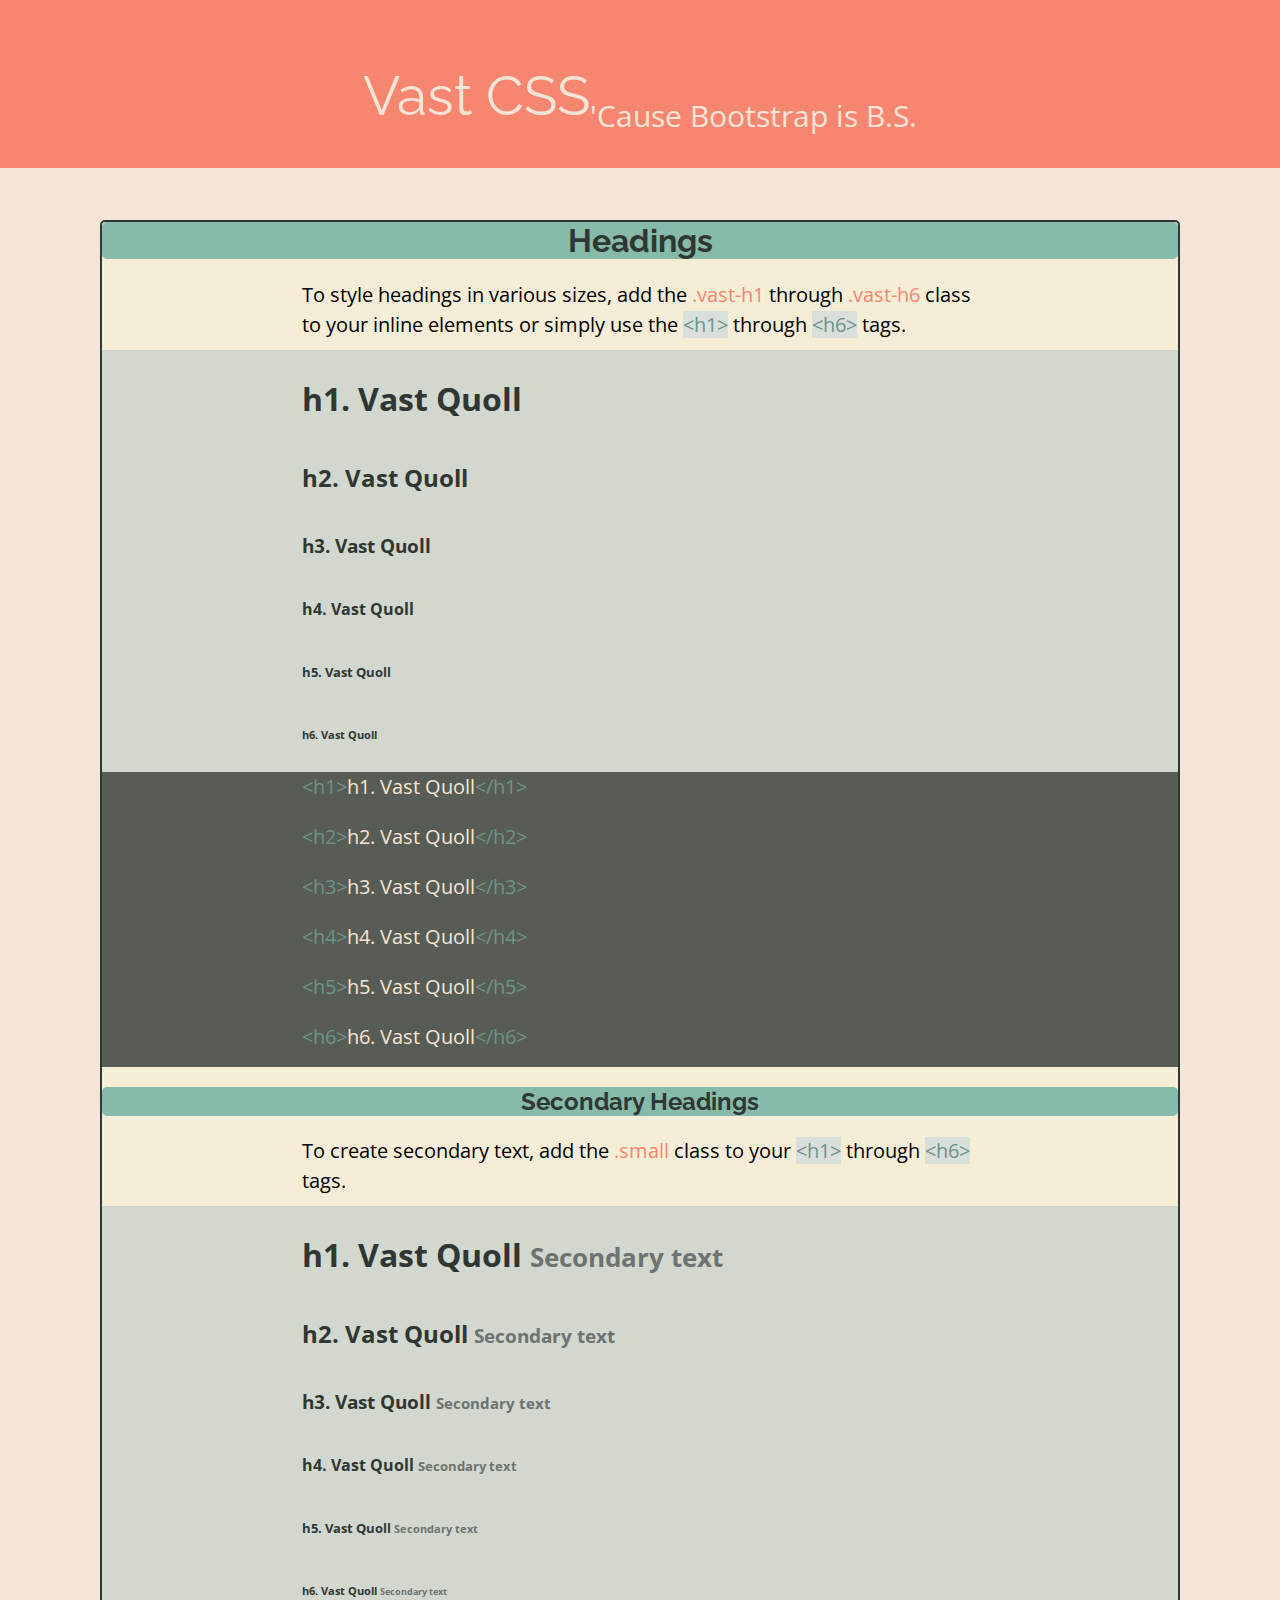
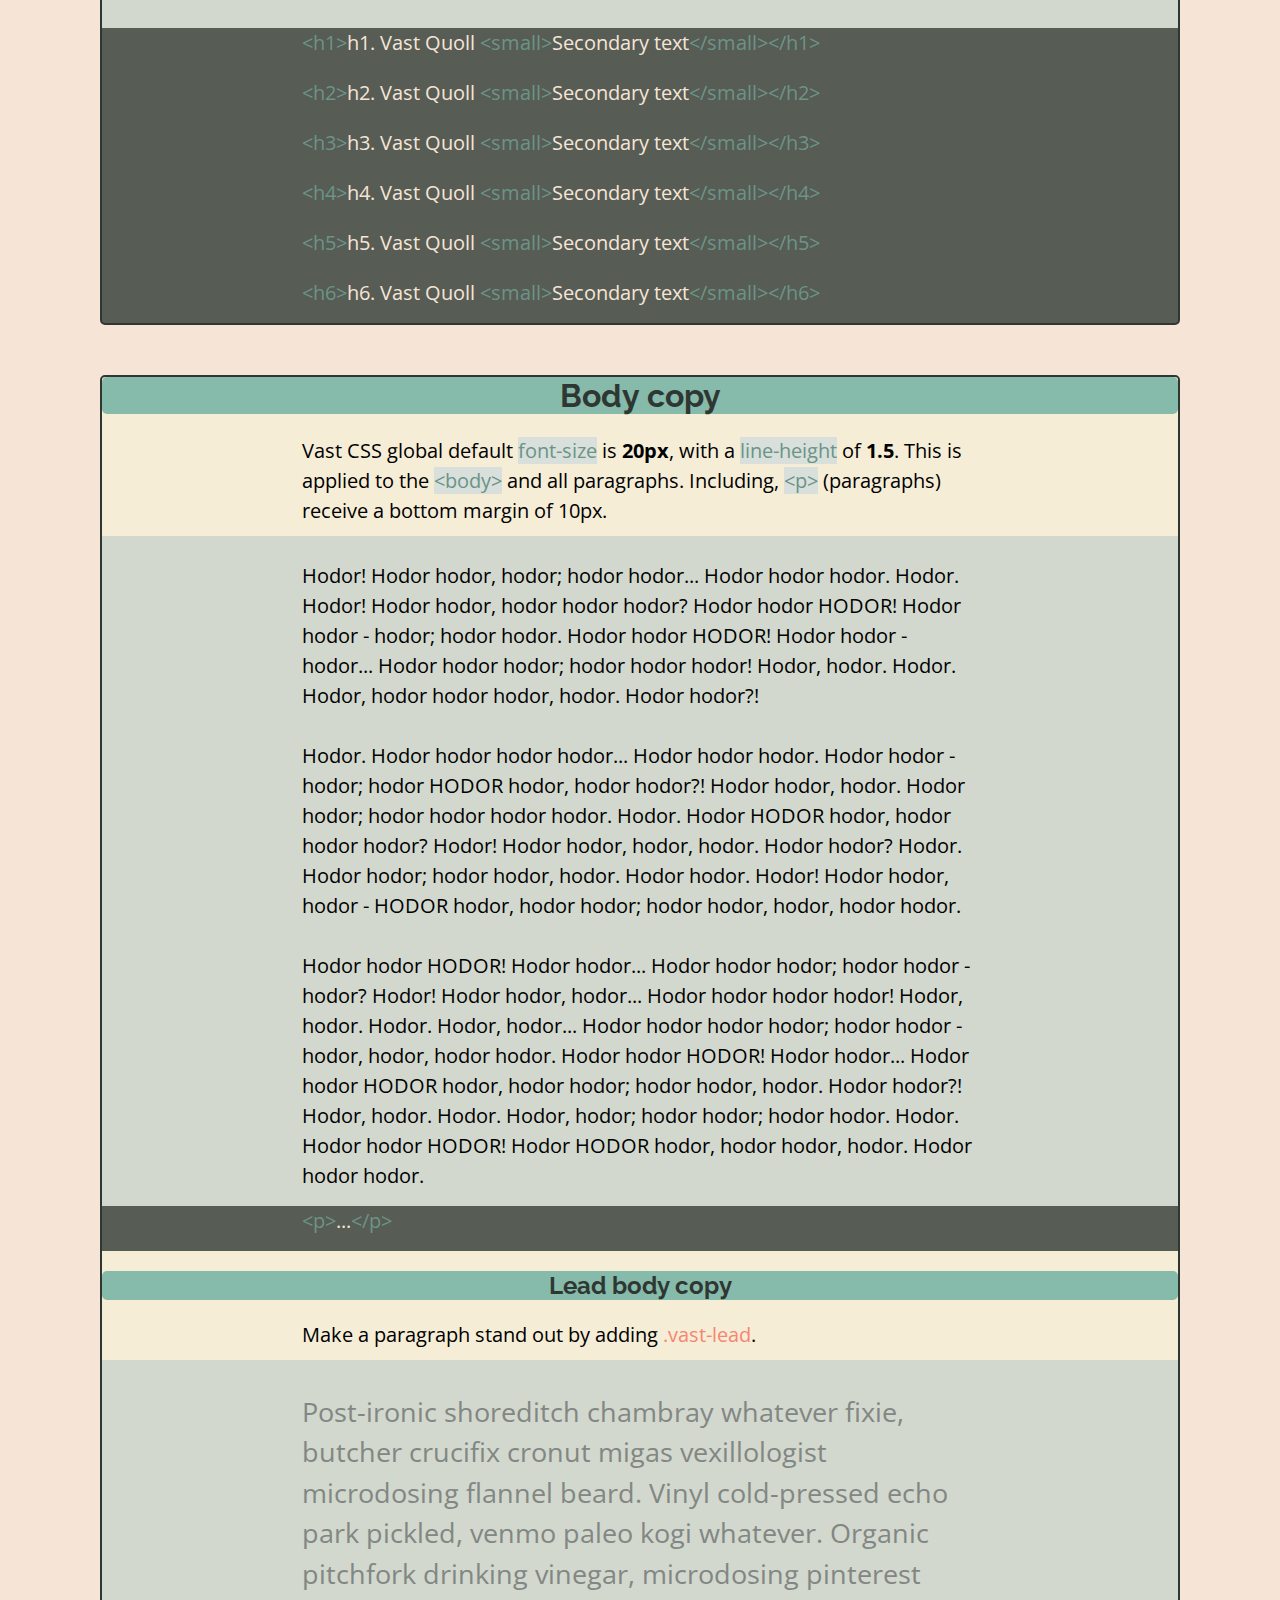
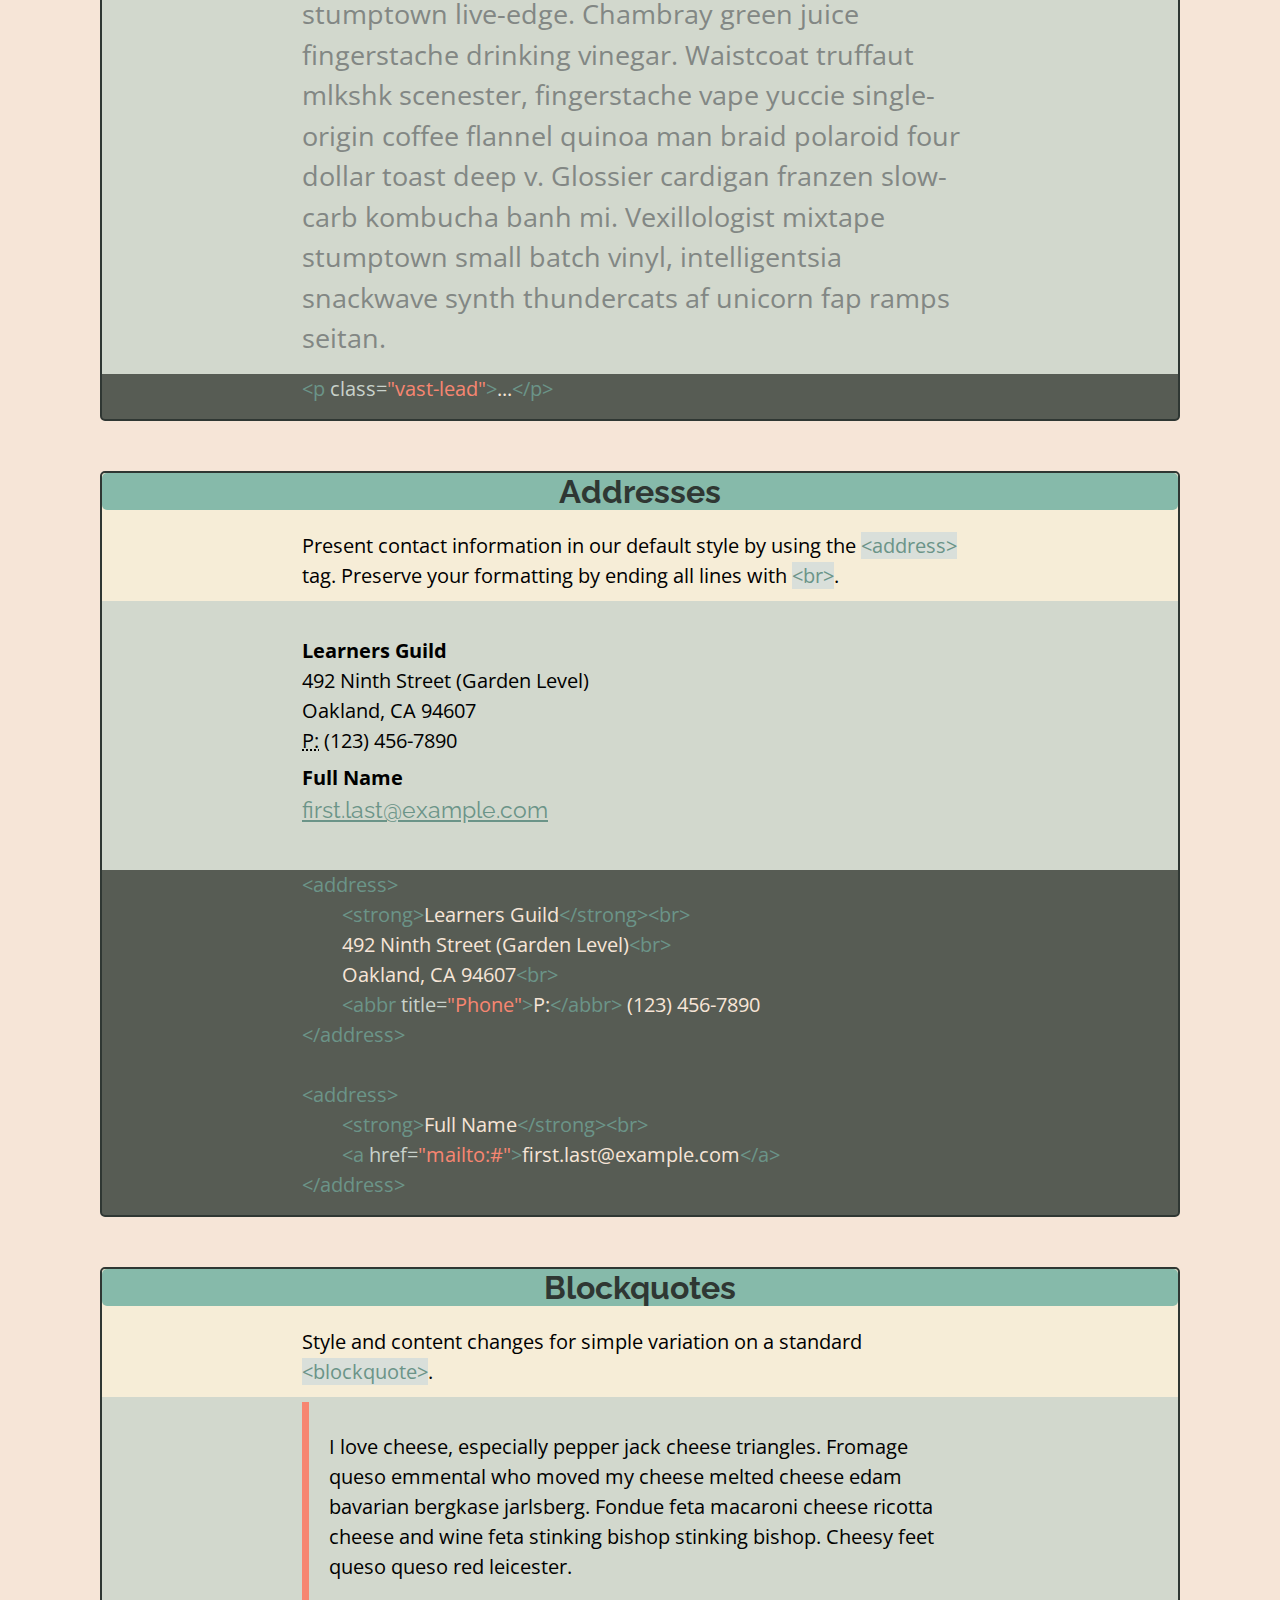
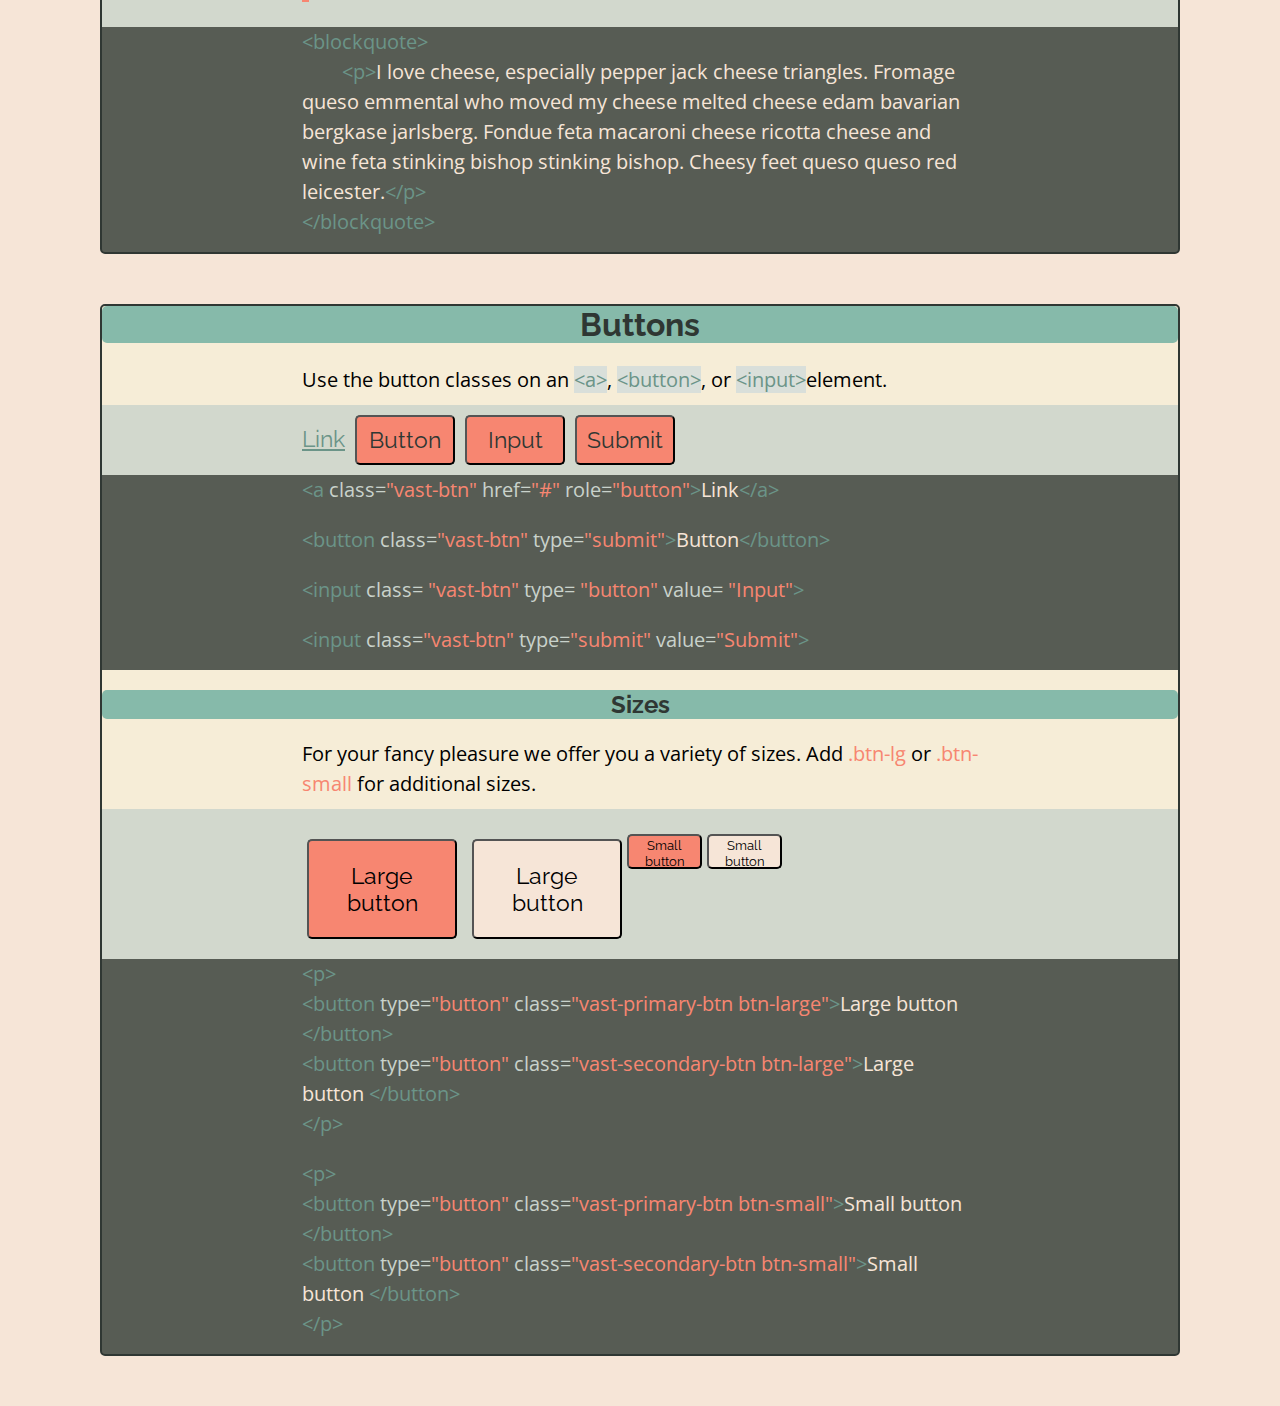
==== commit aa6a0d99: "final touchups and added button options" ====
--- a/demo.html
+++ b/demo.html
@@ -148,7 +148,7 @@
         <div class="breakdown">
           <p>Vast CSS global default
             <code class="element-in-text">font-size</code> is
-            <b>13px</b>, with a
+            <b>20px</b>, with a
             <code class="element-in-text">line-height</code> of
             <b> 1.5</b>. This is applied to the
             <code class="element-in-text">&lt;body&gt;</code> and all paragraphs. Including,
@@ -288,8 +288,7 @@
       </header>
 
       <header class="sections" id ="buttons">
-        <h1 class="section-title">Buttons</h1>
-
+          <h1 class="section-title">Buttons</h1>
         <div class="breakdown">
           <p>Use the button classes on an
             <code class="element-in-text">&lt;a&gt;</code>,
@@ -297,58 +296,119 @@
             <code class="element-in-text">&lt;input&gt;</code>element.
           </p>
         </div>
-
-      <div class ="flex-container sample-text buttons">
+        <div class ="flex-container sample-text buttons">
           <a href="#" class="vast-btn" role="button">Link</a>
           <button class="vast-btn" type="submit">Button</button>
           <input class="vast-btn" type="button" value="Input">
           <input class="vast-btn" type="submit" value="Submit">
-      </div>
-      <div class="sample-code">
-        <code>
-          <p>
-            <span class="element-color">&lt;a</span>
-            <span class="class">class=</span><!--
-         --><span class="class-name">"vast-btn"</span>
-            <span class="class">href=</span><!--
-         --><span class="class-name">"#"</span>
-            <span class="class">role=</span><!--
-         --><span class="class-name">"button"</span><!--
-         --><span class="element-color">&gt;</span>Link<!--
-         --><span class="element-color">&lt;/a&gt;</span>
-          </p>
-          <p>
-            <span class="element-color">&lt;button</span>
-            <span class="class">class=</span><!--
-         --><span class="class-name">"vast-btn"</span>
-            <span class="class">type=</span><!--
-         --><span class="class-name">"submit"</span><!--
-         --><span class="element-color">&gt;</span>Button<!--
-         --><span class="element-color">&lt;/button&gt;</span>
-         </p>
-         <p>
-           <span class="element-color">&lt;input</span>
-           <span class="class">class=</span><!--
-        --><span class="class-name">"vast-btn"</span>
-           <span class="class">type=</span><!--
-        --><span class="class-name">"button"</span>
-           <span class="class">value=</span>
-           <span class="class-name">"Input"</span><!--
+        </div>
+        <div class="sample-code">
+          <code>
+            <p>
+              <span class="element-color">&lt;a</span>
+              <span class="class">class=</span><!--
+           --><span class="class-name">"vast-btn"</span>
+              <span class="class">href=</span><!--
+           --><span class="class-name">"#"</span>
+              <span class="class">role=</span><!--
+           --><span class="class-name">"button"</span><!--
+           --><span class="element-color">&gt;</span>Link<!--
+           --><span class="element-color">&lt;/a&gt;</span>
+            </p>
+            <p>
+              <span class="element-color">&lt;button</span>
+              <span class="class">class=</span><!--
+           --><span class="class-name">"vast-btn"</span>
+              <span class="class">type=</span><!--
+           --><span class="class-name">"submit"</span><!--
+           --><span class="element-color">&gt;</span>Button<!--
+           --><span class="element-color">&lt;/button&gt;</span>
+            </p>
+            <p>
+              <span class="element-color">&lt;input</span>
+              <span class="class">class=</span><!--
+          --> <span class="class-name">"vast-btn"</span>
+              <span class="class">type=</span><!--
+          --> <span class="class-name">"button"</span>
+              <span class="class">value=</span>
+              <span class="class-name">"Input"</span><!--
+           --><span class="element-color">&gt;</span>
+            </p>
+            <p>
+              <span class="element-color">&lt;input</span>
+              <span class="class">class=</span><!--
+           --><span class="class-name">"vast-btn"</span>
+              <span class="class">type=</span><!--
+           --><span class="class-name">"submit"</span>
+              <span class="class">value=</span><!--
+           --><span class="class-name">"Submit"</span><!--
         --><span class="element-color">&gt;</span>
-       </p>
-       <p>
-         <span class="element-color">&lt;input</span>
-         <span class="class">class=</span><!--
-      --><span class="class-name">"vast-btn"</span>
-         <span class="class">type=</span><!--
-      --><span class="class-name">"submit"</span>
-         <span class="class">value=</span><!--
-      --><span class="class-name">"Submit"</span><!--
-      --><span class="element-color">&gt;</span>
-       </p>
-     </code>
-   </div>
- </header>
+            </p>
+          </code>
+        </div>
+
+        <div class="secondary-section" id ="button-sizes">
+            <h2 class="section-title">Sizes</h2>
+          <div class="breakdown">
+            <p>For your fancy pleasure we offer you a variety of sizes. Add
+              <code class="class-name">.btn-lg</code> or
+              <code class="class-name">.btn-small</code> for additional sizes.
+            </p>
+          </div>
+          <div class ="flex-container sample-text buttons">
+            <p>
+              <button class="vast-primary-btn btn-large" type="button">Large button</button>
+              <button class="vast-secondary-btn btn-large" type="button">Large button</button>
+            </p>
+            <p>
+              <button class="vast-primary-btn btn-small " type="button">Small button</button>
+              <button class="vast-secondary-btn btn-small" type="button">Small button</button>
+            </p>
+          </div>
+          <div class="sample-code">
+            <code>
+              <p>
+                <span class="element-color">&lt;p&gt;</span><br>
+                <span class="element-color">&lt;button</span>
+                <span class="class">type=</span><!--
+             --><span class="class-name">"button"</span>
+                <span class="class">class=</span><!--
+             --><span class="class-name">"vast-primary-btn btn-large"</span><!--
+             --><span class="element-color">&gt;</span>Large button
+                <span class="element-color">&lt;/button&gt;</span><br>
+                <span class="element-color">&lt;button</span>
+                <span class="class">type=</span><!--
+             --><span class="class-name">"button"</span>
+                <span class="class">class=</span><!--
+             --><span class="class-name">"vast-secondary-btn btn-large"</span><!--
+             --><span class="element-color">&gt;</span>Large button
+                <span class="element-color">&lt;/button&gt;</span><br>
+                <span class="element-color">&lt;/p&gt;</span>
+              </p>
+
+              <p>
+                <span class="element-color">&lt;p&gt;</span><br>
+                <span class="element-color">&lt;button</span>
+                <span class="class">type=</span><!--
+             --><span class="class-name">"button"</span>
+                <span class="class">class=</span><!--
+             --><span class="class-name">"vast-primary-btn btn-small"</span><!--
+             --><span class="element-color">&gt;</span>Small button
+                <span class="element-color">&lt;/button&gt;</span><br>
+                <span class="element-color">&lt;button</span>
+                <span class="class">type=</span><!--
+             --><span class="class-name">"button"</span>
+                <span class="class">class=</span><!--
+             --><span class="class-name">"vast-secondary-btn btn-small"</span><!--
+             --><span class="element-color">&gt;</span>Small button
+                <span class="element-color">&lt;/button&gt;</span><br>
+                <span class="element-color">&lt;/p&gt;</span>
+              </p>
+            </code>
+          </div>
+        </div>
+      </header>
+
  </div>
 </body>
 </html>
--- a/style.css
+++ b/style.css
@@ -193,6 +193,31 @@
   font-size: 23px;
 }
 
+button.vast-primary-btn {
+  font-family: 'Raleway', sans-serif;
+  background-color: #f78671;
+}
+
+button.vast-secondary-btn {
+  font-family: 'Raleway', sans-serif;
+  background-color: #f6e5d7;
+}
+
+button.btn-large {
+  margin: 5px;
+  border-radius: 5px;
+  width: 150px;
+  height: 100px;
+  font-size: 23px;
+}
+
+button.btn-small {
+  border-radius: 5px;
+  width: 75px;
+  height: 35px;
+
+}
+
 a {
   font-family: 'Raleway', sans-serif;
   font-size: 23px;
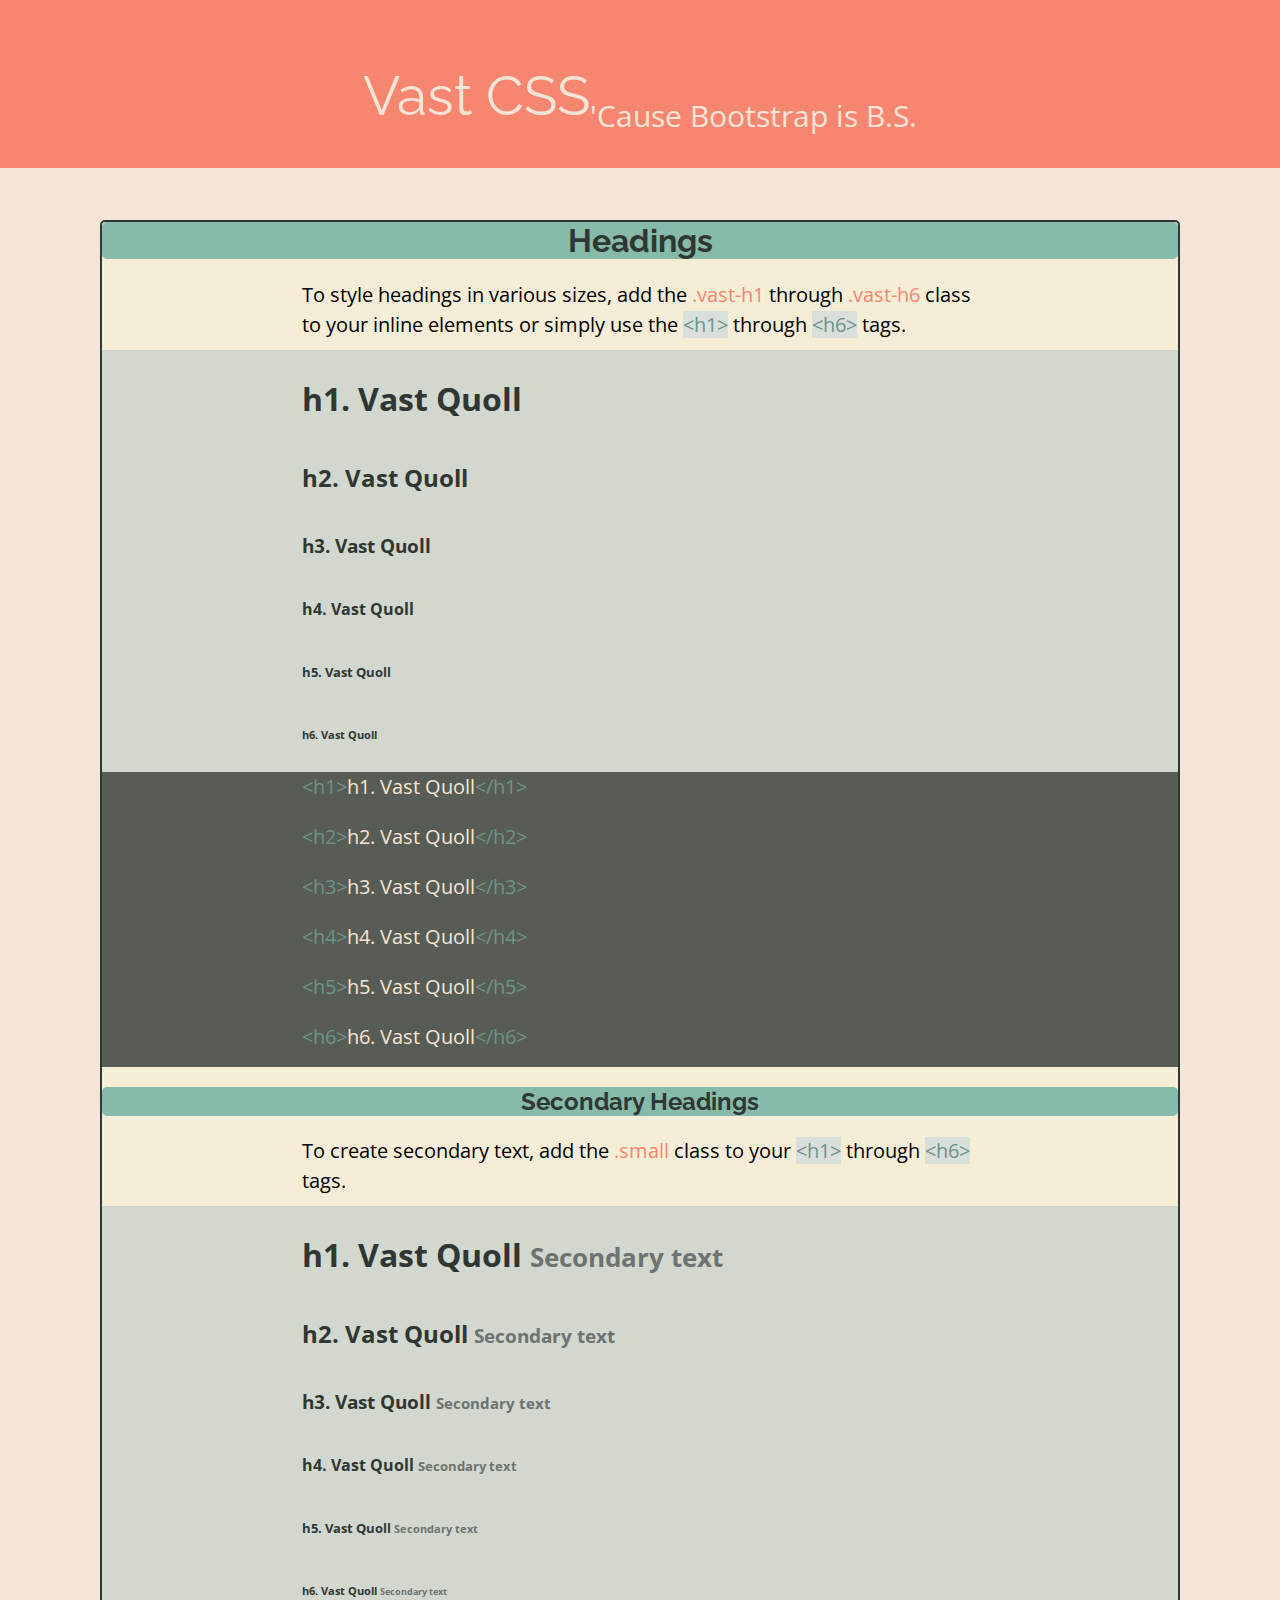
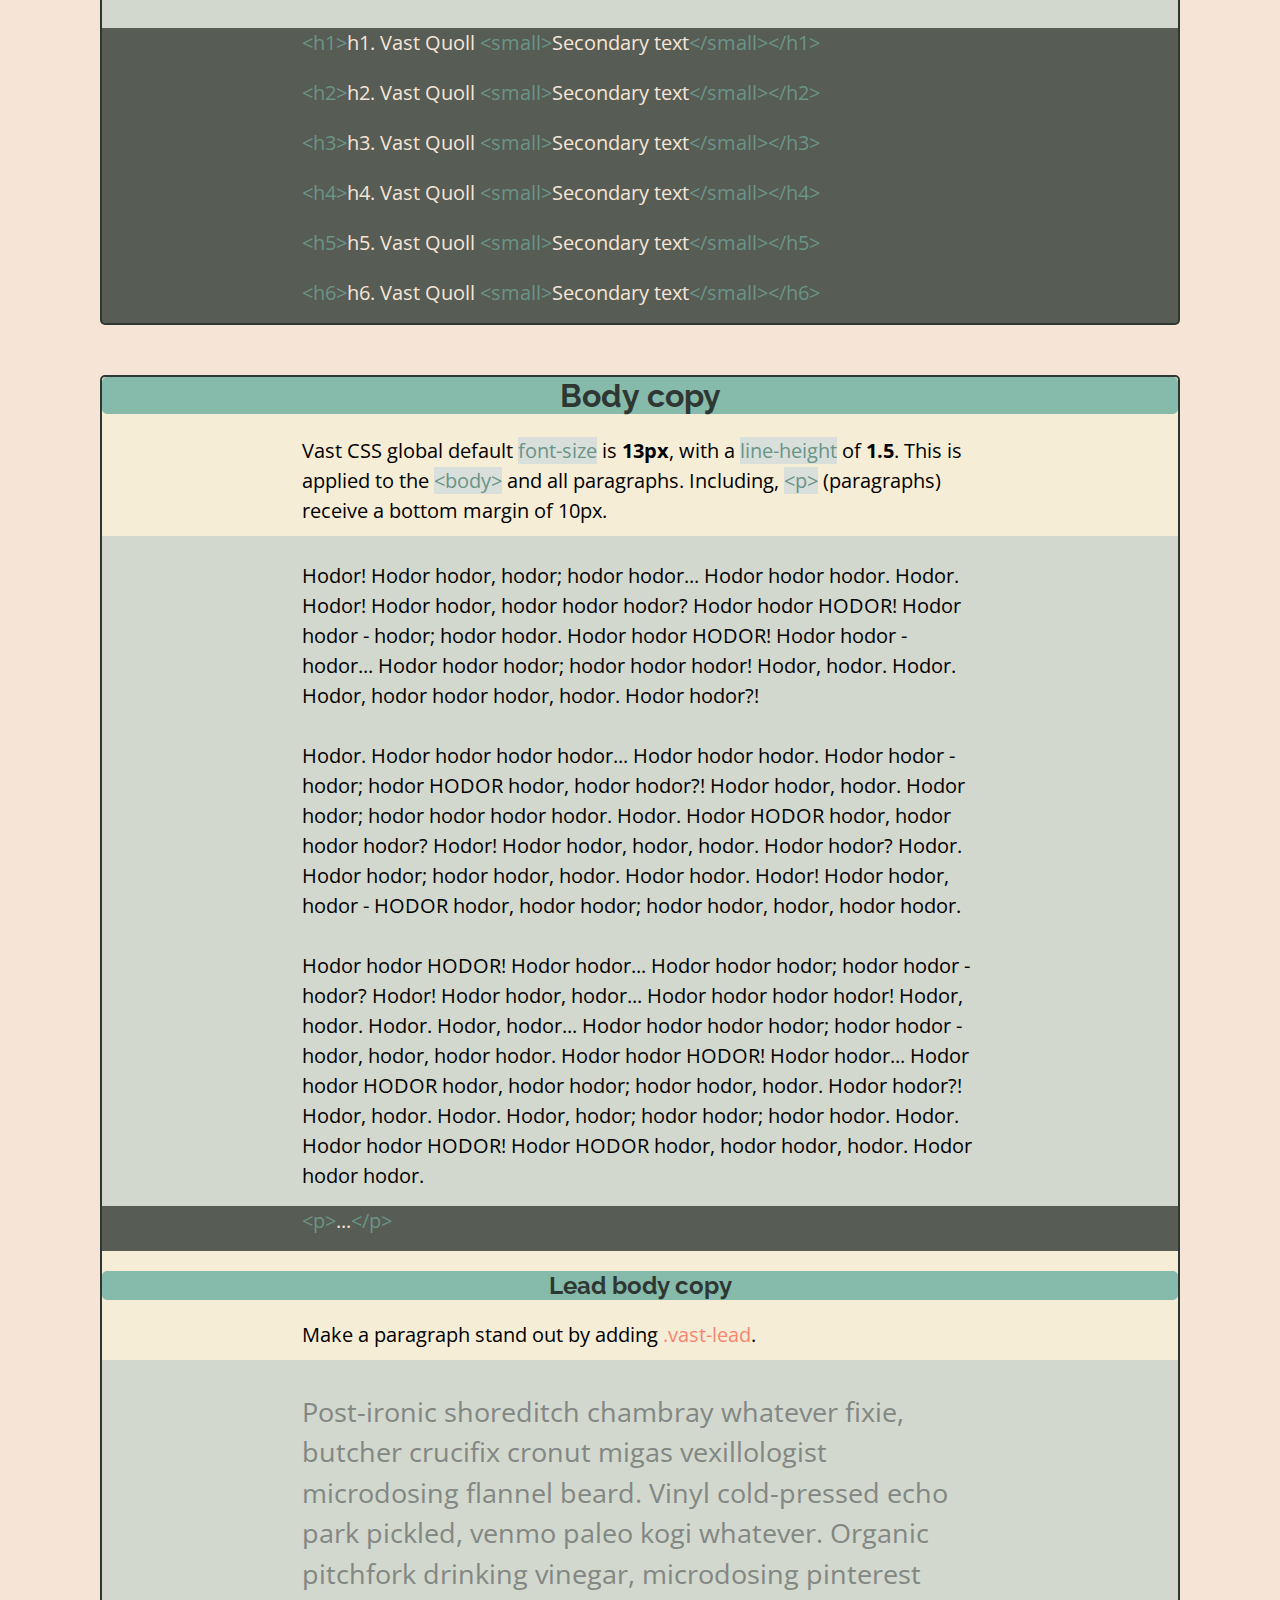
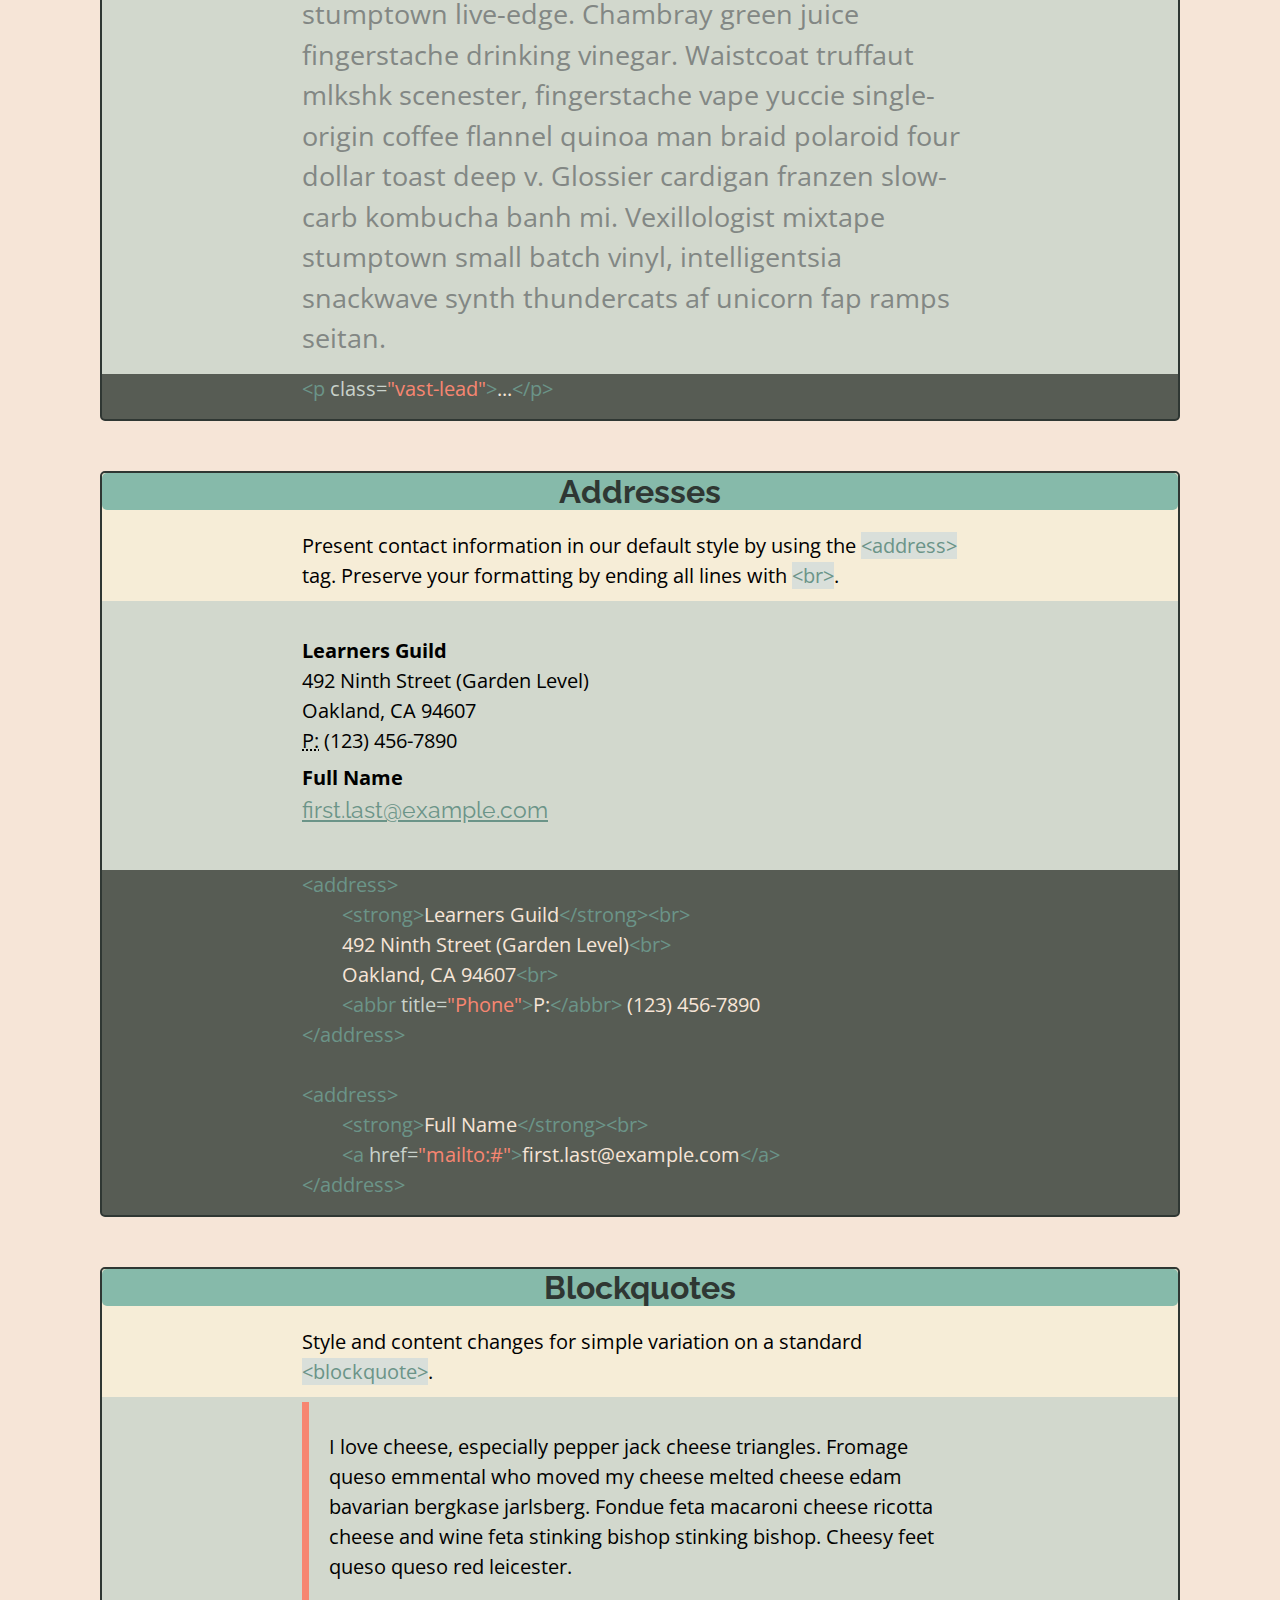
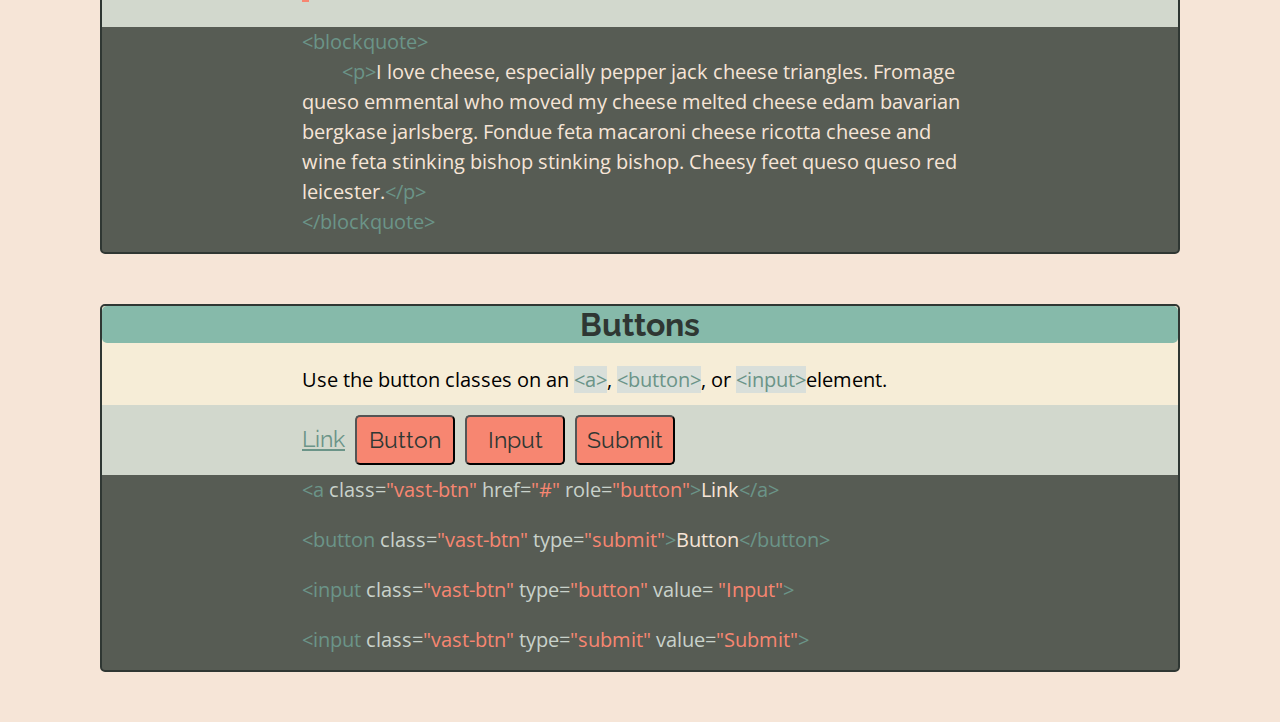
==== commit 38b5a620: "cleaned up HTML and CSS" ====
--- a/demo.html
+++ b/demo.html
@@ -1,212 +1,193 @@
 <!DOCTYPE html>
 <html lang = "en">
-<head>
-  <meta charset="UTF-8">
-  <title>Build Your Own Bootstrap</title>
-  <link rel="stylesheet" href="./style.css">
-  <link href="https://fonts.googleapis.com/css?family=Open+Sans+Condensed:300.700|Raleway" rel="stylesheet">
-</head>
-<body>
+  <head>
+    <meta charset="UTF-8">
+    <title>Build Your Own Bootstrap</title>
+    <link rel="stylesheet" href="./style.css">
+    <link href="https://fonts.googleapis.com/css?family=Open+Sans+Condensed:300.700|Raleway" rel="stylesheet">
+  </head>
+  <body>
     <div>
       <header id="main-header" class="flex-container">
         <p id="title">Vast CSS</p>
         <p id="sub-title">'Cause Bootstrap is B.S.</p>
       </header>
     </div>
-
     <div class="body-content">
-
-    <header class="sections" id="headings-section">
-      <h1 class="section-title">Headings</h1>
-
-      <div class="breakdown">
-      <p>To style headings in various sizes, add the
-        <code class="class-name">.vast-h1</code> through
-        <code class="class-name">.vast-h6</code> class to your inline elements or simply use the
-        <code class="element-in-text">&lt;h1&gt;</code> through
-        <code class="element-in-text">&lt;h6&gt;</code> tags.
-      </p>
-      </div>
-
-      <div class="flex-container sample-text">
-        <h1 class="vast-h1">h1. Vast Quoll</h1>
-        <h2 class="vast-h2">h2. Vast Quoll</h2>
-        <h3 class="vast-h3">h3. Vast Quoll</h3>
-        <h4 class="vast-h4">h4. Vast Quoll</h4>
-        <h5 class="vast-h5">h5. Vast Quoll</h5>
-        <h6 class="vast-h6">h6. Vast Quoll</h6>
-      </div>
-
-      <div class="sample-code">
-        <code>
-          <p>
-            <span class="element-color">&lt;h1&gt;</span><!--
-         --></span>h1. Vast Quoll<!--
-         --><span class="element-color">&lt;/h1&gt;</span>
-          </p>
-          <p>
-            <span class="element-color">&lt;h2&gt;</span><!--
-         --></span>h2. Vast Quoll<!--
-         --><span class="element-color">&lt;/h2&gt;</span>
-          </p>
-          <p>
-            <span class="element-color">&lt;h3&gt;</span><!--
-         --></span>h3. Vast Quoll<!--
-         --><span class="element-color">&lt;/h3&gt;</span>
-          </p>
-          <p>
-            <span class="element-color">&lt;h4&gt;</span><!--
-         --></span>h4. Vast Quoll<!--
-         --><span class="element-color">&lt;/h4&gt;</span>
-          </p>
-          <p>
-            <span class="element-color">&lt;h5&gt;</span><!--
-         --></span>h5. Vast Quoll<!--
-         --><span class="element-color">&lt;/h5&gt;</span>
-          </p>
-          <p>
-            <span class="element-color">&lt;h6&gt;</span><!--
-         --></span>h6. Vast Quoll<!--
-         --><span class="element-color">&lt;/h6&gt;</span>
-          </p>
-       </code>
-     </div>
-
-      <div class="secondary-section" id="secondary-heading">
-        <h2 class="section-title">Secondary Headings</h2>
-
+      <header class="sections" id="headings-section">
+          <h1 class="section-title">Headings</h1>
         <div class="breakdown">
+          <p>To style headings in various sizes, add the
+            <code class="class-name">.vast-h1</code> through
+            <code class="class-name">.vast-h6</code> class to your inline elements or simply use the
+            <code class="element-in-text">&lt;h1&gt;</code> through
+            <code class="element-in-text">&lt;h6&gt;</code> tags.
+          </p>
+        </div>
+        <div class="flex-container sample-text">
+          <h1 class="vast-h1">h1. Vast Quoll</h1>
+          <h2 class="vast-h2">h2. Vast Quoll</h2>
+          <h3 class="vast-h3">h3. Vast Quoll</h3>
+          <h4 class="vast-h4">h4. Vast Quoll</h4>
+          <h5 class="vast-h5">h5. Vast Quoll</h5>
+          <h6 class="vast-h6">h6. Vast Quoll</h6>
+        </div>
+        <div class="sample-code">
+          <code>
+            <p>
+              <span class="element-color">&lt;h1&gt;</span><!--
+           --></span>h1. Vast Quoll<!--
+           --><span class="element-color">&lt;/h1&gt;</span>
+            </p>
+            <p>
+              <span class="element-color">&lt;h2&gt;</span><!--
+           --></span>h2. Vast Quoll<!--
+           --><span class="element-color">&lt;/h2&gt;</span>
+            </p>
+            <p>
+              <span class="element-color">&lt;h3&gt;</span><!--
+           --></span>h3. Vast Quoll<!--
+           --><span class="element-color">&lt;/h3&gt;</span>
+            </p>
+            <p>
+              <span class="element-color">&lt;h4&gt;</span><!--
+           --></span>h4. Vast Quoll<!--
+           --><span class="element-color">&lt;/h4&gt;</span>
+            </p>
+            <p>
+              <span class="element-color">&lt;h5&gt;</span><!--
+           --></span>h5. Vast Quoll<!--
+           --><span class="element-color">&lt;/h5&gt;</span>
+            </p>
+            <p>
+              <span class="element-color">&lt;h6&gt;</span><!--
+           --></span>h6. Vast Quoll<!--
+           --><span class="element-color">&lt;/h6&gt;</span>
+            </p>
+          </code>
+        </div>
+        <div class="secondary-section" id="secondary-heading">
+            <h2 class="section-title">Secondary Headings</h2>
+          <div class="breakdown">
           <p>To create secondary text, add the
             <code class= "class-name">.small</code> class to your
             <code class= "element-in-text">&lt;h1&gt;</code> through
             <code class= "element-in-text">&lt;h6&gt;</code> tags.
           </p>
         </div>
-
-        <div class="flex-container sample-text">
-          <h1>h1. Vast Quoll <small>Secondary text</small></h1>
-          <h2>h2. Vast Quoll <small>Secondary text</small></h2>
-          <h3>h3. Vast Quoll <small>Secondary text</small></h3>
-          <h4>h4. Vast Quoll <small>Secondary text</small></h4>
-          <h5>h5. Vast Quoll <small>Secondary text</small></h5>
-          <h6>h6. Vast Quoll <small>Secondary text</small></h6>
-        </div>
-
-        <div class="sample-code">
-          <code>
-            <p>
-              <span class="element-color">&lt;h1&gt;</span><!--
-           --></span>h1. Vast Quoll
-              <span class="element-color">&lt;small&gt;</span><!--
-           -->Secondary text<!--
-           --><span class="element-color">&lt;/small&gt;&lt;/h1&gt;</span>
-            </p>
-            <p>
-              <span class="element-color">&lt;h2&gt;</span><!--
-           --></span>h2. Vast Quoll
-              <span class="element-color">&lt;small&gt;</span><!--
-           -->Secondary text<!--
-           --><span class="element-color">&lt;/small&gt;&lt;/h2&gt;</span>
-            </p>
-            <p>
-              <span class="element-color">&lt;h3&gt;</span><!--
-           --></span>h3. Vast Quoll
-              <span class="element-color">&lt;small&gt;</span><!--
-           -->Secondary text<!--
-           --><span class="element-color">&lt;/small&gt;&lt;/h3&gt;</span>
-            </p>
-            <p>
-              <span class="element-color">&lt;h4&gt;</span><!--
-           --></span>h4. Vast Quoll
-              <span class="element-color">&lt;small&gt;</span><!--
-           -->Secondary text<!--
-           --><span class="element-color">&lt;/small&gt;&lt;/h4&gt;</span>
-            </p>
-            <p>
-              <span class="element-color">&lt;h5&gt;</span><!--
-           --></span>h5. Vast Quoll
-              <span class="element-color">&lt;small&gt;</span><!--
-           -->Secondary text<!--
-           --><span class="element-color">&lt;/small&gt;&lt;/h5&gt;</span>
-            </p>
-            <p>
-              <span class="element-color">&lt;h6&gt;</span><!--
-           --></span>h6. Vast Quoll
-              <span class="element-color">&lt;small&gt;</span><!--
-           -->Secondary text<!--
-           --><span class="element-color">&lt;/small&gt;&lt;/h6&gt;</span>
-            </p>
-         </code>
-        </div>
-      </div>
-    </header>
-
-    <header class="sections" id="body-copy">
-      <div id="body-text">
-        <h1 class="section-title">Body copy</h1>
-
-        <div class="breakdown">
-          <p>Vast CSS global default
-            <code class="element-in-text">font-size</code> is
-            <b>20px</b>, with a
-            <code class="element-in-text">line-height</code> of
-            <b> 1.5</b>. This is applied to the
-            <code class="element-in-text">&lt;body&gt;</code> and all paragraphs. Including,
-            <code class="element-in-text">&lt;p&gt;</code> (paragraphs) receive a bottom margin of 10px.
-          </p>
-        </div>
-
-        <div class="flex-container sample-text">
-          <p>Hodor! Hodor hodor, hodor; hodor hodor... Hodor hodor hodor. Hodor. Hodor! Hodor hodor, hodor hodor hodor? Hodor hodor HODOR! Hodor hodor - hodor; hodor hodor. Hodor hodor HODOR! Hodor hodor - hodor... Hodor hodor hodor; hodor hodor hodor! Hodor, hodor. Hodor. Hodor, hodor hodor hodor, hodor. Hodor hodor?!</p>
-          <p>Hodor. Hodor hodor hodor hodor... Hodor hodor hodor. Hodor hodor - hodor; hodor HODOR hodor, hodor hodor?! Hodor hodor, hodor. Hodor hodor; hodor hodor hodor hodor. Hodor. Hodor HODOR hodor, hodor hodor hodor? Hodor! Hodor hodor, hodor, hodor. Hodor hodor? Hodor. Hodor hodor; hodor hodor, hodor. Hodor hodor. Hodor! Hodor hodor, hodor - HODOR hodor, hodor hodor; hodor hodor, hodor, hodor hodor. </p>
-          <p>Hodor hodor HODOR! Hodor hodor... Hodor hodor hodor; hodor hodor - hodor? Hodor! Hodor hodor, hodor... Hodor hodor hodor hodor! Hodor, hodor. Hodor. Hodor, hodor... Hodor hodor hodor hodor; hodor hodor - hodor, hodor, hodor hodor. Hodor hodor HODOR! Hodor hodor... Hodor hodor HODOR hodor, hodor hodor; hodor hodor, hodor. Hodor hodor?! Hodor, hodor. Hodor. Hodor, hodor; hodor hodor; hodor hodor. Hodor. Hodor hodor HODOR! Hodor HODOR hodor, hodor hodor, hodor. Hodor hodor hodor. </p>
-        </div>
-
-        <div class="sample-code">
-          <p>
-            <span class="element-color">&lt;p&gt;</span><!--
-         -->...<!--
-         --><span class="element-color">&lt;/p&gt;</span>
-          </p>
-        </div>
-      </div>
-
-      <div class="secondary-section" id="lead-body-copy">
-        <h2 class = "section-title">Lead body copy</h2>
-
-        <div class="breakdown">
-          <p>Make a paragraph stand out by adding <code class = "class-name">.vast-lead</code>.
-          </p>
-        </div>
-
-        <div class="flex-container sample-text">
-          <p class="vast-lead">Post-ironic shoreditch chambray whatever fixie, butcher crucifix cronut migas vexillologist microdosing flannel beard. Vinyl cold-pressed echo park pickled, venmo paleo kogi whatever. Organic pitchfork drinking vinegar, microdosing pinterest stumptown live-edge. Chambray green juice fingerstache drinking vinegar. Waistcoat truffaut mlkshk scenester, fingerstache vape yuccie single-origin coffee flannel quinoa man braid polaroid four dollar toast deep v. Glossier cardigan franzen slow-carb kombucha banh mi. Vexillologist mixtape stumptown small batch vinyl, intelligentsia snackwave synth thundercats af unicorn fap ramps seitan.
-          </p>
-        </div>
-
-        <div class="sample-code">
-          <code>
-            <p>
-              <span class="element-color">&lt;p</span>
-              <span class="class">class=</span><!--
-           --><span class="class-name">"vast-lead"</span><!--
-           --><span class="element-color">&gt;</span><!--
+          <div class="flex-container sample-text">
+            <h1>h1. Vast Quoll <small>Secondary text</small></h1>
+            <h2>h2. Vast Quoll <small>Secondary text</small></h2>
+            <h3>h3. Vast Quoll <small>Secondary text</small></h3>
+            <h4>h4. Vast Quoll <small>Secondary text</small></h4>
+            <h5>h5. Vast Quoll <small>Secondary text</small></h5>
+            <h6>h6. Vast Quoll <small>Secondary text</small></h6>
+          </div>
+          <div class="sample-code">
+            <code>
+              <p>
+                <span class="element-color">&lt;h1&gt;</span><!--
+             --></span>h1. Vast Quoll
+                <span class="element-color">&lt;small&gt;</span><!--
+             -->Secondary text<!--
+             --><span class="element-color">&lt;/small&gt;&lt;/h1&gt;</span>
+              </p>
+              <p>
+                <span class="element-color">&lt;h2&gt;</span><!--
+             --></span>h2. Vast Quoll
+                <span class="element-color">&lt;small&gt;</span><!--
+             -->Secondary text<!--
+             --><span class="element-color">&lt;/small&gt;&lt;/h2&gt;</span>
+              </p>
+              <p>
+                <span class="element-color">&lt;h3&gt;</span><!--
+             --></span>h3. Vast Quoll
+                <span class="element-color">&lt;small&gt;</span><!--
+             -->Secondary text<!--
+             --><span class="element-color">&lt;/small&gt;&lt;/h3&gt;</span>
+              </p>
+              <p>
+                <span class="element-color">&lt;h4&gt;</span><!--
+             --></span>h4. Vast Quoll
+                <span class="element-color">&lt;small&gt;</span><!--
+             -->Secondary text<!--
+             --><span class="element-color">&lt;/small&gt;&lt;/h4&gt;</span>
+              </p>
+              <p>
+                <span class="element-color">&lt;h5&gt;</span><!--
+             --></span>h5. Vast Quoll
+                <span class="element-color">&lt;small&gt;</span><!--
+             -->Secondary text<!--
+             --><span class="element-color">&lt;/small&gt;&lt;/h5&gt;</span>
+              </p>
+              <p>
+                <span class="element-color">&lt;h6&gt;</span><!--
+             --></span>h6. Vast Quoll
+                <span class="element-color">&lt;small&gt;</span><!--
+             -->Secondary text<!--
+             --><span class="element-color">&lt;/small&gt;&lt;/h6&gt;</span>
+              </p>
+            </code>
+          </div>
+        </div>
+      </header>
+      <header class="sections" id="body-copy">
+        <div id="body-text">
+            <h1 class="section-title">Body copy</h1>
+          <div class="breakdown">
+            <p>Vast CSS global default
+              <code class="element-in-text">font-size</code> is
+              <b>13px</b>, with a
+              <code class="element-in-text">line-height</code> of
+              <b> 1.5</b>. This is applied to the
+              <code class="element-in-text">&lt;body&gt;</code> and all paragraphs. Including,
+              <code class="element-in-text">&lt;p&gt;</code> (paragraphs) receive a bottom margin of 10px.
+            </p>
+          </div>
+          <div class="flex-container sample-text">
+            <p>Hodor! Hodor hodor, hodor; hodor hodor... Hodor hodor hodor. Hodor. Hodor! Hodor hodor, hodor hodor hodor? Hodor hodor HODOR! Hodor hodor - hodor; hodor hodor. Hodor hodor HODOR! Hodor hodor - hodor... Hodor hodor hodor; hodor hodor hodor! Hodor, hodor. Hodor. Hodor, hodor hodor hodor, hodor. Hodor hodor?!</p>
+            <p>Hodor. Hodor hodor hodor hodor... Hodor hodor hodor. Hodor hodor - hodor; hodor HODOR hodor, hodor hodor?! Hodor hodor, hodor. Hodor hodor; hodor hodor hodor hodor. Hodor. Hodor HODOR hodor, hodor hodor hodor? Hodor! Hodor hodor, hodor, hodor. Hodor hodor? Hodor. Hodor hodor; hodor hodor, hodor. Hodor hodor. Hodor! Hodor hodor, hodor - HODOR hodor, hodor hodor; hodor hodor, hodor, hodor hodor. </p>
+            <p>Hodor hodor HODOR! Hodor hodor... Hodor hodor hodor; hodor hodor - hodor? Hodor! Hodor hodor, hodor... Hodor hodor hodor hodor! Hodor, hodor. Hodor. Hodor, hodor... Hodor hodor hodor hodor; hodor hodor - hodor, hodor, hodor hodor. Hodor hodor HODOR! Hodor hodor... Hodor hodor HODOR hodor, hodor hodor; hodor hodor, hodor. Hodor hodor?! Hodor, hodor. Hodor. Hodor, hodor; hodor hodor; hodor hodor. Hodor. Hodor hodor HODOR! Hodor HODOR hodor, hodor hodor, hodor. Hodor hodor hodor. </p>
+          </div>
+          <div class="sample-code">
+            <p>
+              <span class="element-color">&lt;p&gt;</span><!--
            -->...<!--
            --><span class="element-color">&lt;/p&gt;</span>
             </p>
-          </code>
-        </div>
-    </header>
-
-    <header class="sections" id="address">
-      <h1 class="section-title">Addresses</h1>
-
-      <div class="breakdown">
-        <p>Present contact information in our default style by using the <code class="element-in-text">&lt;address&gt;</code> tag. Preserve your formatting by ending all lines with <code class="element-in-text">&lt;br&gt;</code>.
-        </p>
-      </div>
-
-      <div class="flex-container sample-text">
+          </div>
+        </div>
+        <div class="secondary-section" id="lead-body-copy">
+            <h2 class = "section-title">Lead body copy</h2>
+          <div class="breakdown">
+            <p>Make a paragraph stand out by adding <code class = "class-name">.vast-lead</code>.
+            </p>
+          </div>
+          <div class="flex-container sample-text">
+            <p class="vast-lead">Post-ironic shoreditch chambray whatever fixie, butcher crucifix cronut migas vexillologist microdosing flannel beard. Vinyl cold-pressed echo park pickled, venmo paleo kogi whatever. Organic pitchfork drinking vinegar, microdosing pinterest stumptown live-edge. Chambray green juice fingerstache drinking vinegar. Waistcoat truffaut mlkshk scenester, fingerstache vape yuccie single-origin coffee flannel quinoa man braid polaroid four dollar toast deep v. Glossier cardigan franzen slow-carb kombucha banh mi. Vexillologist mixtape stumptown small batch vinyl, intelligentsia snackwave synth thundercats af unicorn fap ramps seitan.
+            </p>
+          </div>
+          <div class="sample-code">
+            <code>
+              <p>
+                <span class="element-color">&lt;p</span>
+                <span class="class">class=</span><!--
+             --><span class="class-name">"vast-lead"</span><!--
+             --><span class="element-color">&gt;</span><!--
+             -->...<!--
+             --><span class="element-color">&lt;/p&gt;</span>
+              </p>
+            </code>
+          </div>
+        </div>
+      </header>
+      <header class="sections" id="address">
+          <h1 class="section-title">Addresses</h1>
+        <div class="breakdown">
+          <p>Present contact information in our default style by using the <code class="element-in-text">&lt;address&gt;</code> tag. Preserve your formatting by ending all lines with <code class="element-in-text">&lt;br&gt;</code>.
+          </p>
+        </div>
+        <div class="flex-container sample-text">
           <p>
             <address>
               <strong>Learners Guild</strong><br>
@@ -214,79 +195,71 @@
               Oakland, CA 94607<br>
               <abbr title="Phone">P:</abbr> (123) 456-7890
             </address>
-
             <address>
               <strong>Full Name</strong><br>
               <a href="mailto:#">first.last@example.com</a>
             </address>
           </p>
         </div>
-
-      <div class="sample-code">
-          <code>
-            <p>
-              <span class="element-color">&lt;address&gt;</span><br>
-              <span class="tab element-color">&lt;strong&gt;</span><!--
-           -->Learners Guild<!--
-           --><span class="element-color">&lt;/strong&gt;&lt;br&gt;</span><br>
-              <span class="tab">492 Ninth Street (Garden Level)</span><!--
-           --><span class="element-color">&lt;br&gt;</span><br>
-              <span class="tab">Oakland, CA 94607</span><!--
-           --><span class="element-color">&lt;br&gt;</span><br>
-              <span class="tab element-color">&lt;abbr</span>
-              <span class="class">title=</span><!--
-           --><span class="class-name">"Phone"</span><!--
-           --><span class="element-color">&gt;</span><!--
-           -->P:<!--
-           --><span class="element-color">&lt;/abbr&gt;</span>
-              (123) 456-7890<br>
-              <span class="element-color">&lt;/address&gt;</span><br><br>
-              <span class="element-color">&lt;address&gt;</span><br>
-              <span class="tab element-color">&lt;strong&gt;</span><!--
-           -->Full Name<!--
-           --><span class="element-color">&lt;/strong&gt;&lt;br&gt;</span><br>
-              <span class="tab element-color">&lt;a</span>
-              <span class="class">href=</span><!--
-           --><span class="class-name">"mailto:#"</span><!--
-           --><span class="element-color">&gt;</span><!--
-           -->first.last@example.com<!--
-           --><span class="element-color">&lt;/a&gt;</span><br>
-              <span class="element-color">&lt;/address&gt;</span>
-            </p>
-          </code>
-        </div>
-    </header>
-
-    <header class="sections" id="blockquotes">
-      <h1 class="section-title">Blockquotes</h1>
-
-      <div class="breakdown">
-        <p>Style and content changes for simple variation on a standard <code class="element-in-text">&lt;blockquote&gt;</code>.
-        </p>
-      </div>
-
-      <div class="flex-container sample-text">
-        <blockquote>
+        <div class="sample-code">
+            <code>
+              <p>
+                <span class="element-color">&lt;address&gt;</span><br>
+                <span class="tab element-color">&lt;strong&gt;</span><!--
+             -->Learners Guild<!--
+             --><span class="element-color">&lt;/strong&gt;&lt;br&gt;</span><br>
+                <span class="tab">492 Ninth Street (Garden Level)</span><!--
+             --><span class="element-color">&lt;br&gt;</span><br>
+                <span class="tab">Oakland, CA 94607</span><!--
+             --><span class="element-color">&lt;br&gt;</span><br>
+                <span class="tab element-color">&lt;abbr</span>
+                <span class="class">title=</span><!--
+             --><span class="class-name">"Phone"</span><!--
+             --><span class="element-color">&gt;</span><!--
+             -->P:<!--
+             --><span class="element-color">&lt;/abbr&gt;</span>
+                (123) 456-7890<br>
+                <span class="element-color">&lt;/address&gt;</span><br><br>
+                <span class="element-color">&lt;address&gt;</span><br>
+                <span class="tab element-color">&lt;strong&gt;</span><!--
+             -->Full Name<!--
+             --><span class="element-color">&lt;/strong&gt;&lt;br&gt;</span><br>
+                <span class="tab element-color">&lt;a</span>
+                <span class="class">href=</span><!--
+             --><span class="class-name">"mailto:#"</span><!--
+             --><span class="element-color">&gt;</span><!--
+             -->first.last@example.com<!--
+             --><span class="element-color">&lt;/a&gt;</span><br>
+                <span class="element-color">&lt;/address&gt;</span>
+              </p>
+            </code>
+        </div>
+      </header>
+      <header class="sections" id="blockquotes">
+          <h1 class="section-title">Blockquotes</h1>
+        <div class="breakdown">
+          <p>Style and content changes for simple variation on a standard <code class="element-in-text">&lt;blockquote&gt;</code>.
+          </p>
+        </div>
+        <div class="flex-container sample-text">
+          <blockquote>
+            <p>
+              I love cheese, especially pepper jack cheese triangles. Fromage queso emmental who moved my cheese melted cheese edam bavarian bergkase jarlsberg. Fondue feta macaroni cheese ricotta cheese and wine feta stinking bishop stinking bishop. Cheesy feet queso queso red leicester.
+            </p>
+          </blockquote>
+        </div>
+        <div class="sample-code">
           <p>
-            I love cheese, especially pepper jack cheese triangles. Fromage queso emmental who moved my cheese melted cheese edam bavarian bergkase jarlsberg. Fondue feta macaroni cheese ricotta cheese and wine feta stinking bishop stinking bishop. Cheesy feet queso queso red leicester.
-          </p>
-        </blockquote>
-      </div>
-
-      <div class="sample-code">
-        <p>
-          <code>
-            <span class="element-color">&lt;blockquote&gt;</span><br>
-            <span class="tab element-color">&lt;p&gt;</span><!--
-         -->I love cheese, especially pepper jack cheese triangles. Fromage queso emmental who moved my cheese melted cheese edam bavarian bergkase jarlsberg. Fondue feta macaroni cheese ricotta cheese and wine feta stinking bishop stinking bishop. Cheesy feet queso queso red leicester.<!--
-         --><span class="element-color">&lt;/p&gt;</span><br>
-            <span class="element-color">&lt;/blockquote&gt;</span>
-          </code>
-        </p>
-      </div>
-    </header>
-      </header>
-
+            <code>
+              <span class="element-color">&lt;blockquote&gt;</span><br>
+              <span class="tab element-color">&lt;p&gt;</span><!--
+           -->I love cheese, especially pepper jack cheese triangles. Fromage queso emmental who moved my cheese melted cheese edam bavarian bergkase jarlsberg. Fondue feta macaroni cheese ricotta cheese and wine feta stinking bishop stinking bishop. Cheesy feet queso queso red leicester.<!--
+           --><span class="element-color">&lt;/p&gt;</span><br>
+              <span class="element-color">&lt;/blockquote&gt;</span>
+            </code>
+          </p>
+        </div>
+      </header>
       <header class="sections" id ="buttons">
           <h1 class="section-title">Buttons</h1>
         <div class="breakdown">
@@ -325,11 +298,11 @@
            --><span class="element-color">&lt;/button&gt;</span>
             </p>
             <p>
-              <span class="element-color">&lt;input</span>
-              <span class="class">class=</span><!--
-          --> <span class="class-name">"vast-btn"</span>
+             <span class="element-color">&lt;input</span>
+             <span class="class">class=</span><!--
+           --><span class="class-name">"vast-btn"</span>
               <span class="class">type=</span><!--
-          --> <span class="class-name">"button"</span>
+           --><span class="class-name">"button"</span>
               <span class="class">value=</span>
               <span class="class-name">"Input"</span><!--
            --><span class="element-color">&gt;</span>
@@ -342,73 +315,11 @@
            --><span class="class-name">"submit"</span>
               <span class="class">value=</span><!--
            --><span class="class-name">"Submit"</span><!--
-        --><span class="element-color">&gt;</span>
+           --><span class="element-color">&gt;</span>
             </p>
           </code>
         </div>
-
-        <div class="secondary-section" id ="button-sizes">
-            <h2 class="section-title">Sizes</h2>
-          <div class="breakdown">
-            <p>For your fancy pleasure we offer you a variety of sizes. Add
-              <code class="class-name">.btn-lg</code> or
-              <code class="class-name">.btn-small</code> for additional sizes.
-            </p>
-          </div>
-          <div class ="flex-container sample-text buttons">
-            <p>
-              <button class="vast-primary-btn btn-large" type="button">Large button</button>
-              <button class="vast-secondary-btn btn-large" type="button">Large button</button>
-            </p>
-            <p>
-              <button class="vast-primary-btn btn-small " type="button">Small button</button>
-              <button class="vast-secondary-btn btn-small" type="button">Small button</button>
-            </p>
-          </div>
-          <div class="sample-code">
-            <code>
-              <p>
-                <span class="element-color">&lt;p&gt;</span><br>
-                <span class="element-color">&lt;button</span>
-                <span class="class">type=</span><!--
-             --><span class="class-name">"button"</span>
-                <span class="class">class=</span><!--
-             --><span class="class-name">"vast-primary-btn btn-large"</span><!--
-             --><span class="element-color">&gt;</span>Large button
-                <span class="element-color">&lt;/button&gt;</span><br>
-                <span class="element-color">&lt;button</span>
-                <span class="class">type=</span><!--
-             --><span class="class-name">"button"</span>
-                <span class="class">class=</span><!--
-             --><span class="class-name">"vast-secondary-btn btn-large"</span><!--
-             --><span class="element-color">&gt;</span>Large button
-                <span class="element-color">&lt;/button&gt;</span><br>
-                <span class="element-color">&lt;/p&gt;</span>
-              </p>
-
-              <p>
-                <span class="element-color">&lt;p&gt;</span><br>
-                <span class="element-color">&lt;button</span>
-                <span class="class">type=</span><!--
-             --><span class="class-name">"button"</span>
-                <span class="class">class=</span><!--
-             --><span class="class-name">"vast-primary-btn btn-small"</span><!--
-             --><span class="element-color">&gt;</span>Small button
-                <span class="element-color">&lt;/button&gt;</span><br>
-                <span class="element-color">&lt;button</span>
-                <span class="class">type=</span><!--
-             --><span class="class-name">"button"</span>
-                <span class="class">class=</span><!--
-             --><span class="class-name">"vast-secondary-btn btn-small"</span><!--
-             --><span class="element-color">&gt;</span>Small button
-                <span class="element-color">&lt;/button&gt;</span><br>
-                <span class="element-color">&lt;/p&gt;</span>
-              </p>
-            </code>
-          </div>
-        </div>
-      </header>
-
- </div>
-</body>
+      </header>
+    </div>
+  </body>
 </html>
--- a/style.css
+++ b/style.css
@@ -4,8 +4,98 @@
   background-image: url("https://www.transparenttextures.com/patterns/tileable-wood.png");
 }
 
+code {
+  font-family: 'Open Sans Condensed', sans-serif;
+}
+
+p {
+  font-family: 'Open Sans Condensed', sans-serif;
+  font-size: 20px;
+  line-height: 1.5;
+  margin-bottom: 10px;
+}
+
 .body-content {
   margin: 0px 100px 50px;
+}
+
+.sections {
+  border: 2px solid #2f3733;
+  border-radius: 5px;
+  margin-top: 50px;
+}
+
+.secondary-section {
+  margin-top: 20px;
+}
+
+.section-title {
+  font-family: 'Raleway', sans-serif;
+  color: #2f3733;
+  background-color: #86baaa;
+  text-align: center;
+  margin-top: 0px;
+  border-radius: 5px;
+}
+
+.breakdown {
+  padding: 0px 200px;
+}
+
+.flex-container.sample-text {
+  display: flex;
+  flex-direction: column;
+  background-color: rgba(201, 210, 203, 0.8);
+  margin-bottom: -20px;
+  padding: 5px 200px;
+}
+
+.flex-container.sample-text.buttons {
+  display: flex;
+  flex-direction: row;
+}
+
+.sample-code {
+  background-color: rgba(47, 55, 51, 0.8);
+  color: #f6e5d7;
+  padding: 0px 200px 5px 200px;
+}
+
+.tab {
+  margin-left: 40px;
+}
+
+.element-color {
+  color: #6b9488;
+}
+
+.element-in-text {
+  color: #6b9488;
+  background-color: #d9dfda;
+}
+
+.class-name {
+  color: #f78671;
+}
+
+.class {
+  color: #c9d2cb;
+}
+
+#body-copy {
+  background-color: rgba(246, 299, 215, 0.3);
+}
+
+#address {
+  background-color: rgba(246, 299, 215, 0.3);
+}
+
+#blockquotes {
+  background-color: rgba(246, 299, 215, 0.3);
+}
+
+#buttons {
+  background-color: rgba(246, 299, 215, 0.3);
 }
 
 #main-header {
@@ -36,12 +126,46 @@
   background-color: rgba(246, 299, 215, 0.3);
 }
 
-#body-copy {
-  background-color: rgba(246, 299, 215, 0.3);
-}
-
-#address {
-  background-color: rgba(246, 299, 215, 0.3);
+h1, .vast-h1 {
+  color: #2f3733;
+  font-family: 'Open Sans Condensed', sans-serif;
+  font-weight: 700;
+  font-size: 2em;
+}
+
+h2, .vast-h2 {
+  color: #2f3733;
+  font-family: 'Open Sans Condensed', sans-serif;
+  font-weight: 700;
+  font-size: 1.5em;
+}
+
+h3, .vast-h3 {
+  color: #2f3733;
+  font-family: 'Open Sans Condensed', sans-serif;
+  font-weight: 700;
+  font-size: 1.17em;
+}
+
+h4, .vast-h4 {
+  color: #2f3733;
+  font-family: 'Open Sans Condensed', sans-serif;
+  font-weight: 700;
+  font-size: 1em;
+}
+
+h5, .vast-h5 {
+  color: #2f3733;
+  font-family: 'Open Sans Condensed', sans-serif;
+  font-weight: 700;
+  font-size: .83em;
+}
+
+h6, .vast-h6 {
+  color: #2f3733;
+  font-family: 'Open Sans Condensed', sans-serif;
+  font-weight: 700;
+  font-size: .67em;
 }
 
 small, .small {
@@ -49,23 +173,10 @@
   font-size: 0.8em;
 }
 
-#blockquotes {
-  background-color: rgba(246, 299, 215, 0.3);
-}
-
-#buttons {
-  background-color: rgba(246, 299, 215, 0.3);
-}
-
-p {
-  font-family: 'Open Sans Condensed', sans-serif;
-  font-size: 20px;
-  line-height: 1.5;
-  margin-bottom: 10px;
-}
-
-code {
-  font-family: 'Open Sans Condensed', sans-serif;
+.vast-lead {
+  font-family: 'Open Sans Condensed', sans-serif;
+  font-size: 27px;
+  color: #828784;
 }
 
 address {
@@ -84,104 +195,6 @@
   border-left: 7px solid #f78671;
 }
 
-.flex-container.sample-text {
-  display: flex;
-  flex-direction: column;
-  background-color: rgba(201, 210, 203, 0.8);
-  margin-bottom: -20px;
-  padding: 5px 200px;
-}
-
-.flex-container.sample-text.buttons {
-  display: flex;
-  flex-direction: row;
-}
-
-.section-title {
-  font-family: 'Raleway', sans-serif;
-  color: #2f3733;
-  background-color: #86baaa;
-  text-align: center;
-  margin-top: 0px;
-  border-radius: 5px;
-}
-
-.element-color {
-  color: #6b9488;
-}
-
-.element-in-text {
-  color: #6b9488;
-  background-color: #d9dfda;
-}
-
-.class-name {
-  color: #f78671;
-}
-
-.class {
-  color: #c9d2cb;
-}
-
-
-.tab {
-  margin-left: 40px;
-}
-
-h1, .vast-h1 {
-  color: #2f3733;
-  font-family: 'Open Sans Condensed', sans-serif;
-  font-weight: 700;
-  font-size: 2em;
-}
-
-h2, .vast-h2 {
-  color: #2f3733;
-  font-family: 'Open Sans Condensed', sans-serif;
-  font-weight: 700;
-  font-size: 1.5em;
-}
-
-h3, .vast-h3 {
-  color: #2f3733;
-  font-family: 'Open Sans Condensed', sans-serif;
-  font-weight: 700;
-  font-size: 1.17em;
-}
-
-h4, .vast-h4 {
-  color: #2f3733;
-  font-family: 'Open Sans Condensed', sans-serif;
-  font-weight: 700;
-  font-size: 1em;
-}
-
-h5, .vast-h5 {
-  color: #2f3733;
-  font-family: 'Open Sans Condensed', sans-serif;
-  font-weight: 700;
-  font-size: .83em;
-}
-
-h6, .vast-h6 {
-  color: #2f3733;
-  font-family: 'Open Sans Condensed', sans-serif;
-  font-weight: 700;
-  font-size: .67em;
-}
-
-.vast-lead {
-  font-family: 'Open Sans Condensed', sans-serif;
-  font-size: 27px;
-  color: #828784;
-}
-
-.sample-code {
-  background-color: rgba(47, 55, 51, 0.8);
-  color: #f6e5d7;
-  padding: 0px 200px 5px 200px;
-}
-
 button.vast-btn, input.vast-btn {
   font-family: 'Raleway', sans-serif;
   background-color: #f78671;
@@ -193,31 +206,6 @@
   font-size: 23px;
 }
 
-button.vast-primary-btn {
-  font-family: 'Raleway', sans-serif;
-  background-color: #f78671;
-}
-
-button.vast-secondary-btn {
-  font-family: 'Raleway', sans-serif;
-  background-color: #f6e5d7;
-}
-
-button.btn-large {
-  margin: 5px;
-  border-radius: 5px;
-  width: 150px;
-  height: 100px;
-  font-size: 23px;
-}
-
-button.btn-small {
-  border-radius: 5px;
-  width: 75px;
-  height: 35px;
-
-}
-
 a {
   font-family: 'Raleway', sans-serif;
   font-size: 23px;
@@ -225,17 +213,3 @@
   padding-right: 5px;
   padding-top: 15px;
 }
-
-.breakdown {
-  padding: 0px 200px;
-}
-
-.sections {
-  border: 2px solid #2f3733;
-  border-radius: 5px;
-  margin-top: 50px;
-}
-
-.secondary-section {
-  margin-top: 20px;
-}
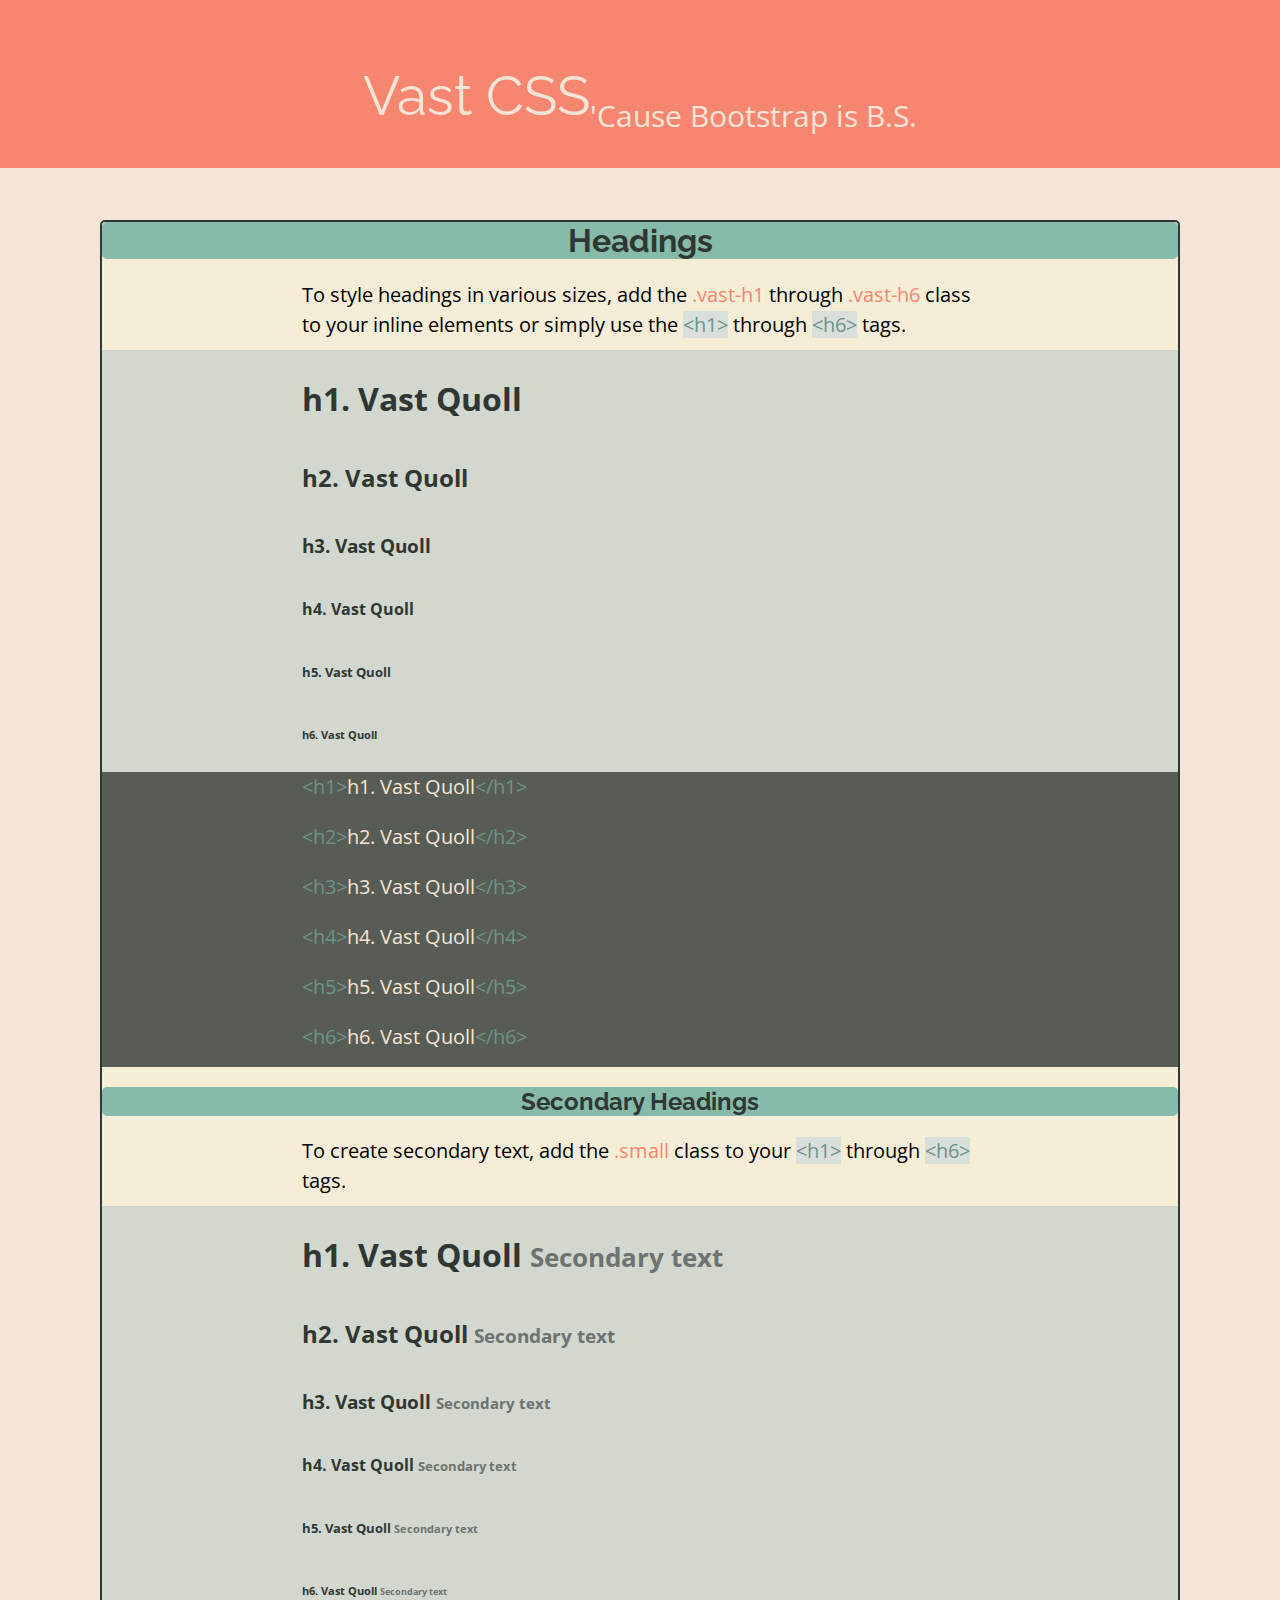
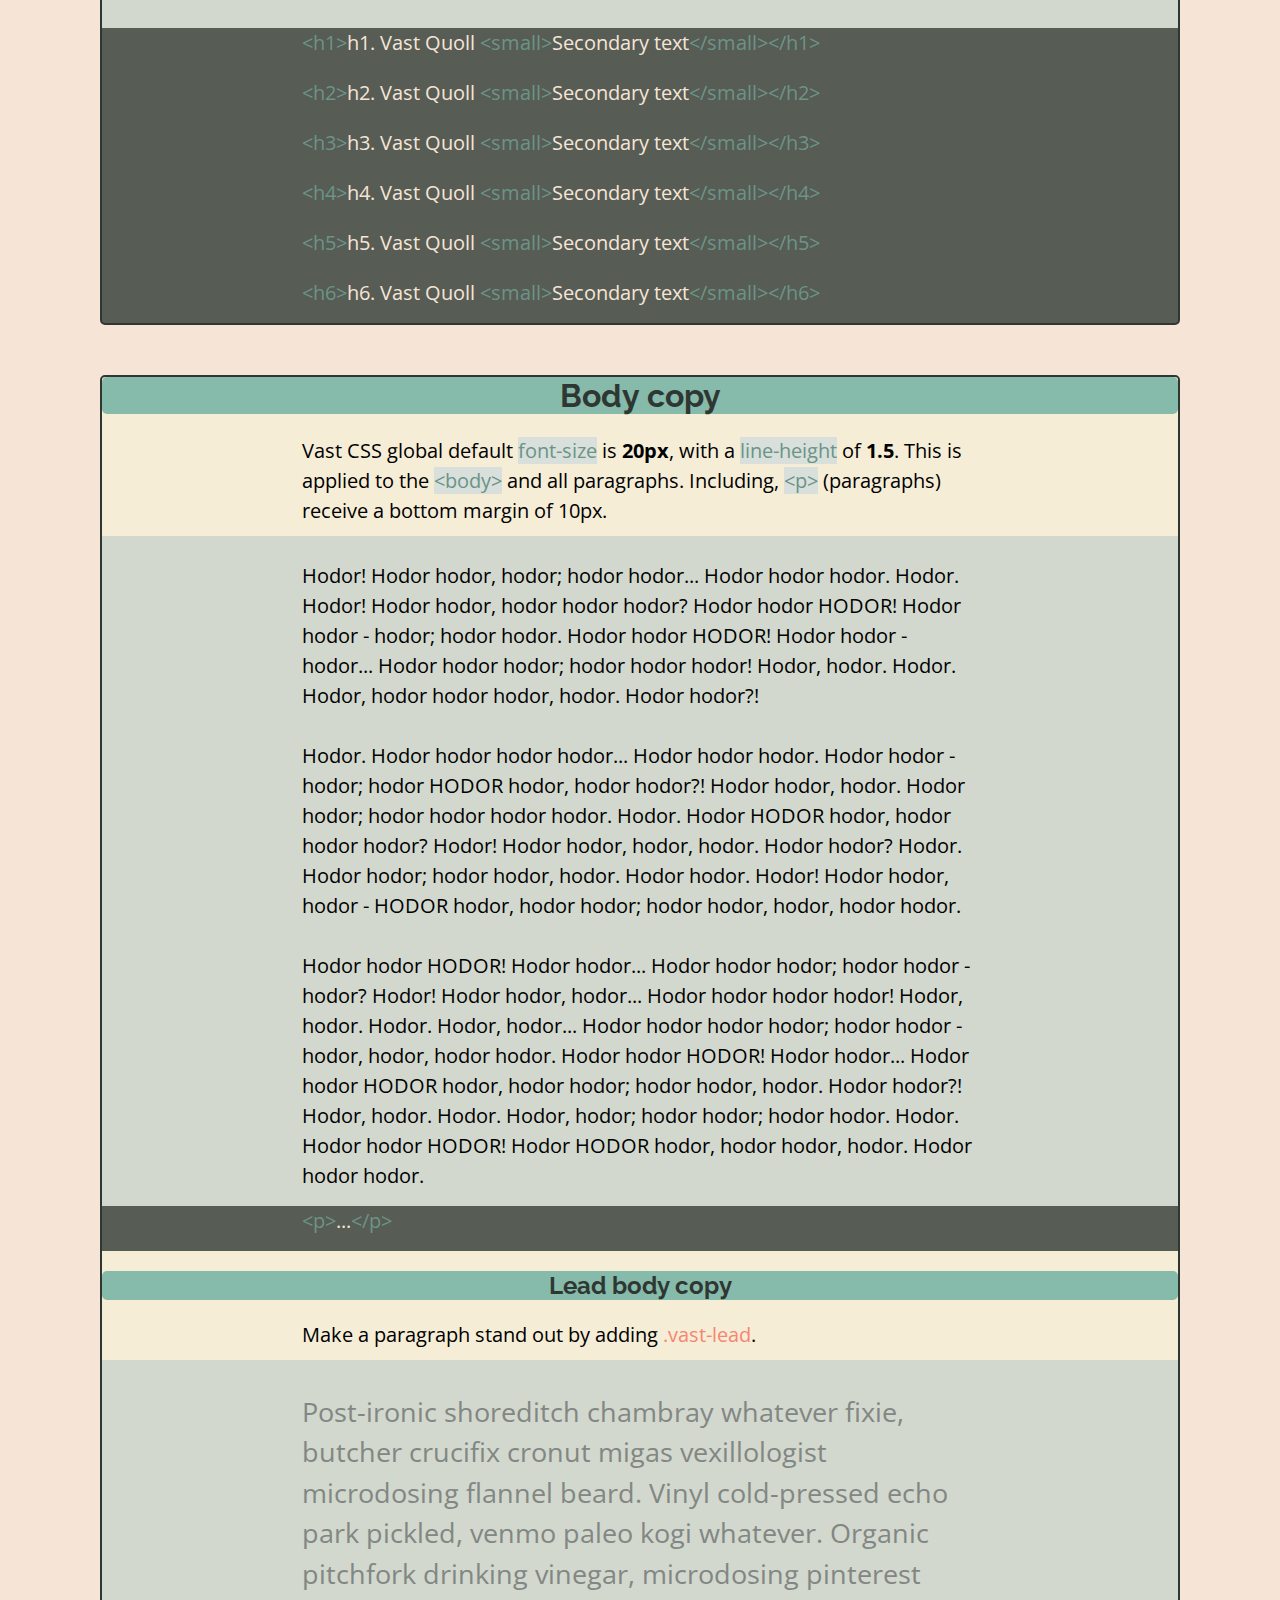
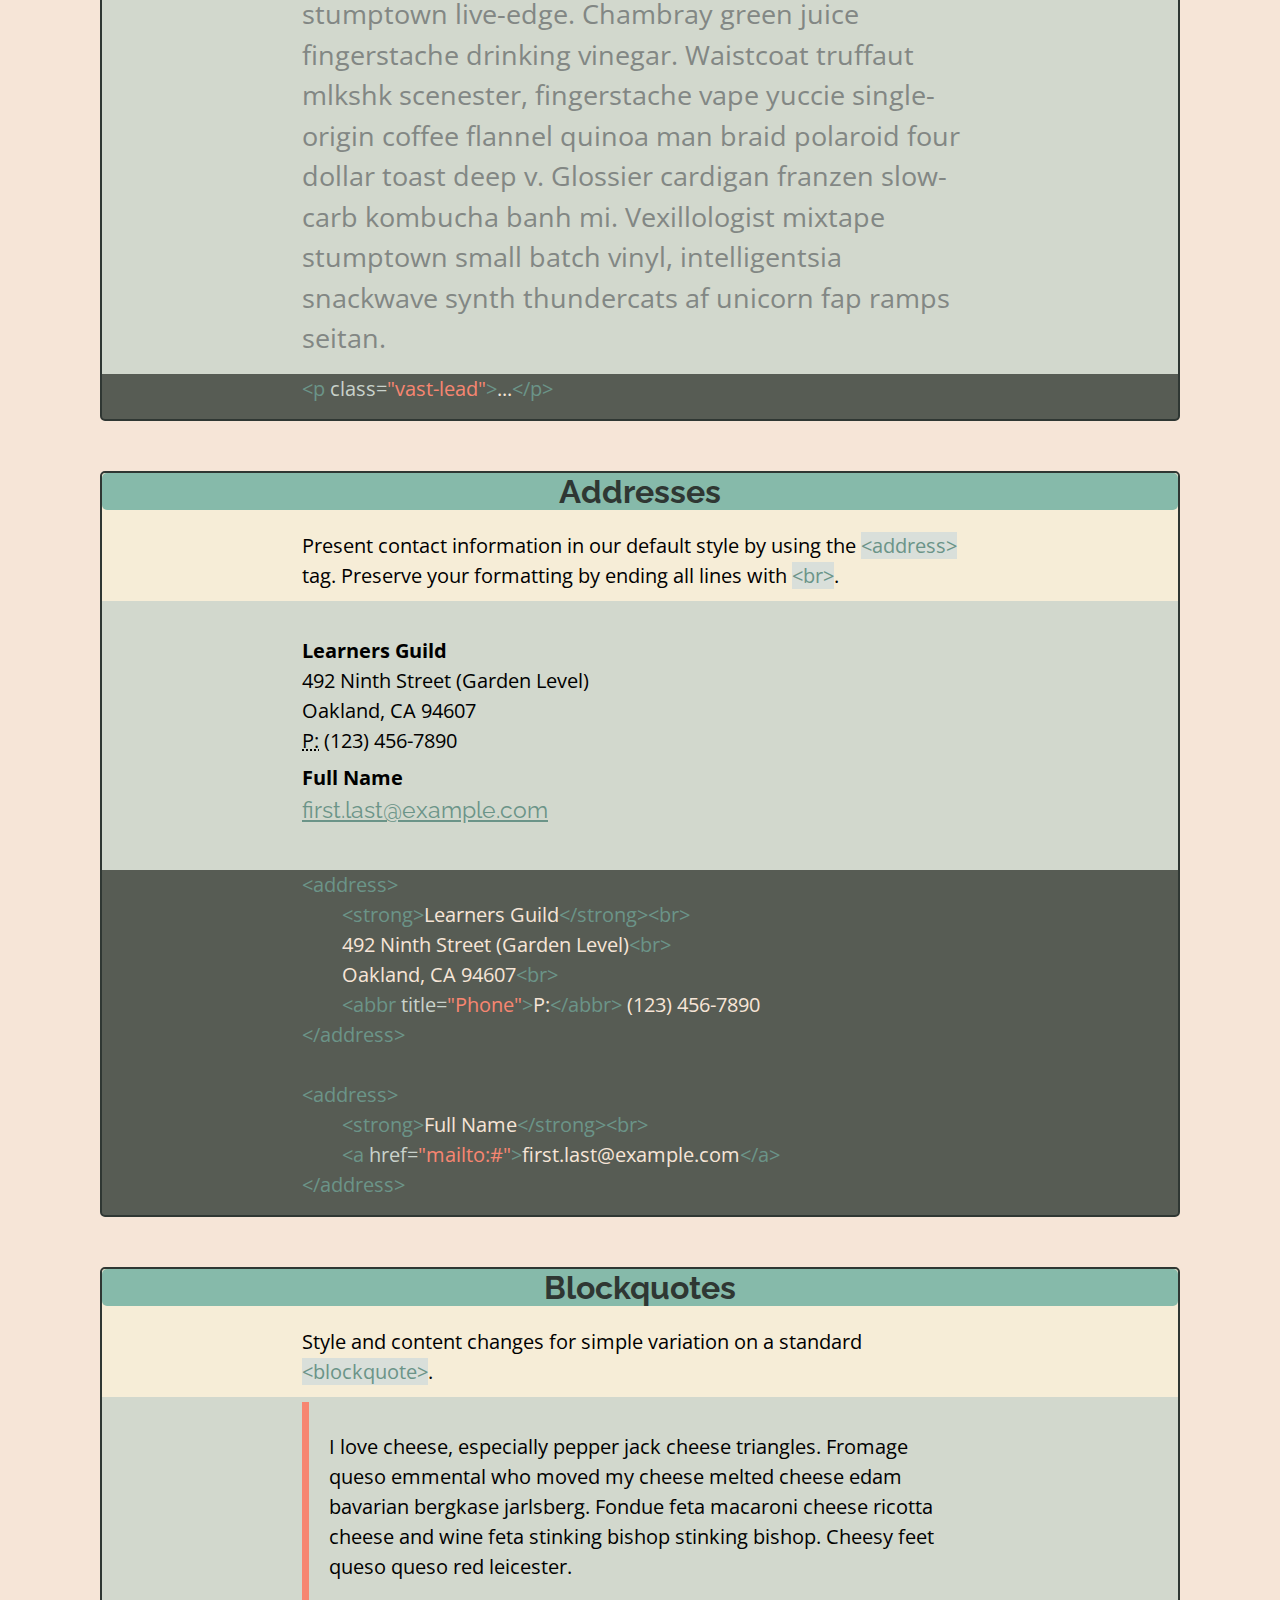
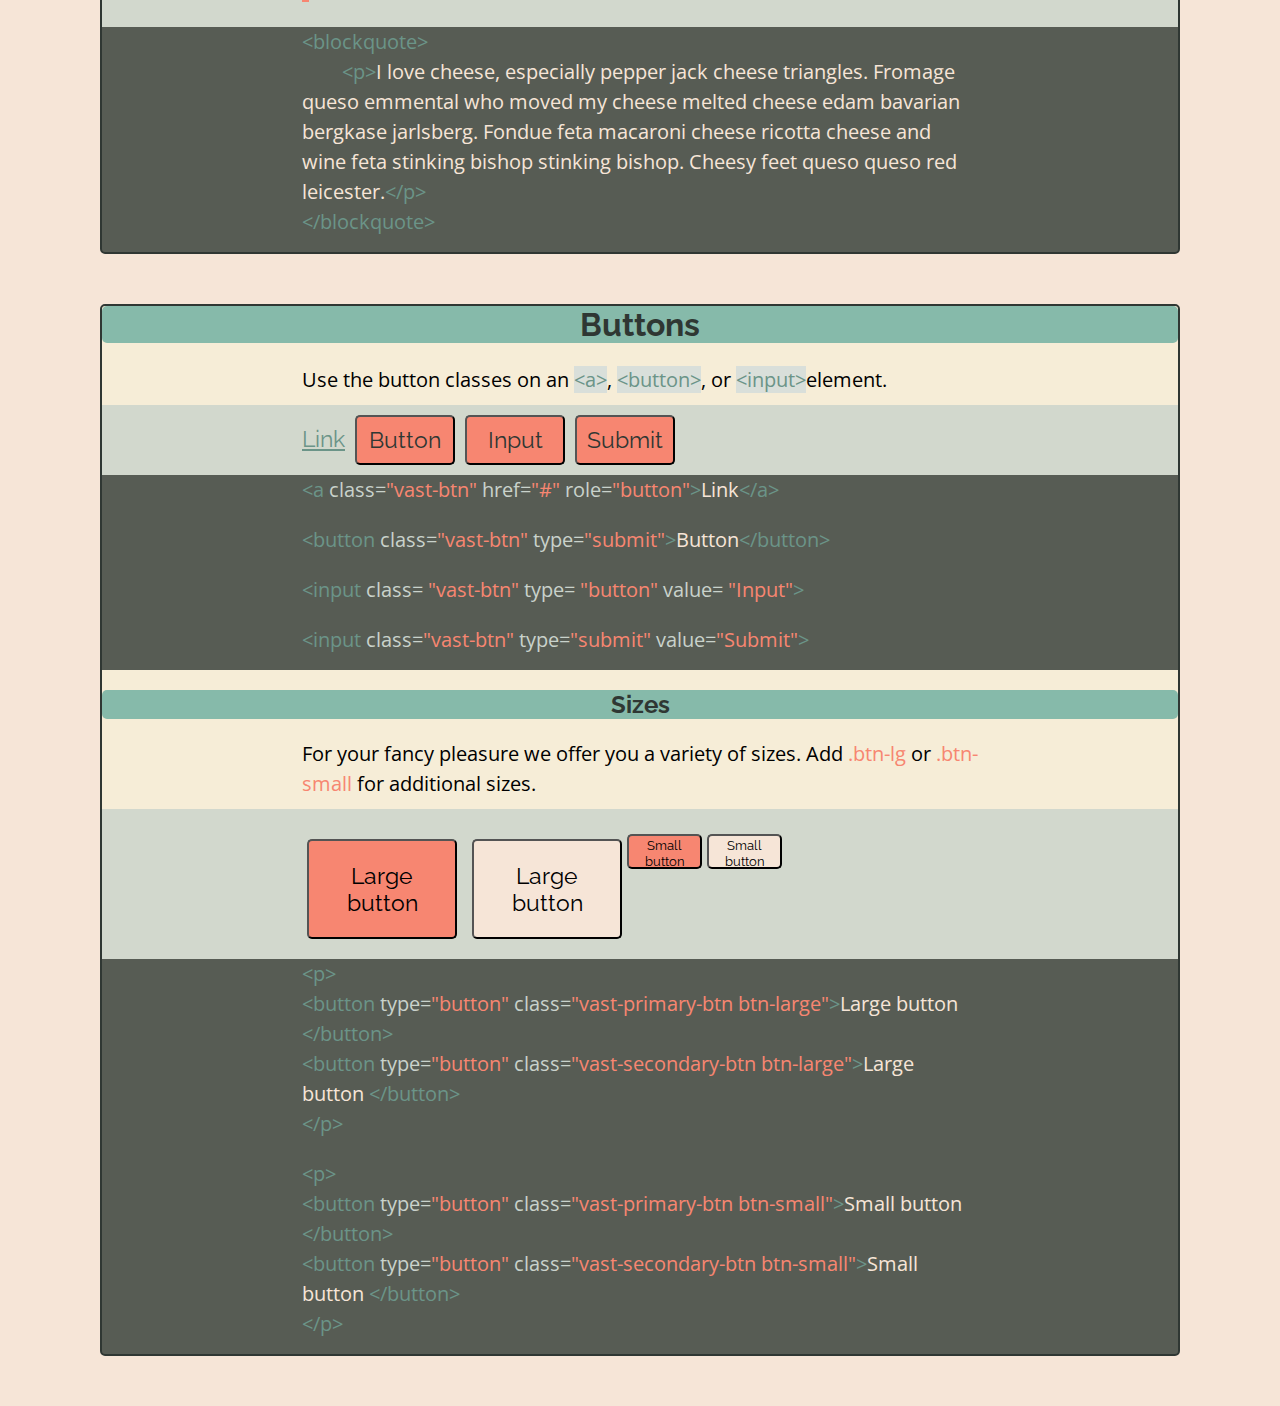
==== commit 94524d28: "Merge pull request #12 from allyface/buttons-day-two" ====
--- a/demo.html
+++ b/demo.html
@@ -1,193 +1,212 @@
 <!DOCTYPE html>
 <html lang = "en">
-  <head>
-    <meta charset="UTF-8">
-    <title>Build Your Own Bootstrap</title>
-    <link rel="stylesheet" href="./style.css">
-    <link href="https://fonts.googleapis.com/css?family=Open+Sans+Condensed:300.700|Raleway" rel="stylesheet">
-  </head>
-  <body>
+<head>
+  <meta charset="UTF-8">
+  <title>Build Your Own Bootstrap</title>
+  <link rel="stylesheet" href="./style.css">
+  <link href="https://fonts.googleapis.com/css?family=Open+Sans+Condensed:300.700|Raleway" rel="stylesheet">
+</head>
+<body>
     <div>
       <header id="main-header" class="flex-container">
         <p id="title">Vast CSS</p>
         <p id="sub-title">'Cause Bootstrap is B.S.</p>
       </header>
     </div>
+
     <div class="body-content">
-      <header class="sections" id="headings-section">
-          <h1 class="section-title">Headings</h1>
+
+    <header class="sections" id="headings-section">
+      <h1 class="section-title">Headings</h1>
+
+      <div class="breakdown">
+      <p>To style headings in various sizes, add the
+        <code class="class-name">.vast-h1</code> through
+        <code class="class-name">.vast-h6</code> class to your inline elements or simply use the
+        <code class="element-in-text">&lt;h1&gt;</code> through
+        <code class="element-in-text">&lt;h6&gt;</code> tags.
+      </p>
+      </div>
+
+      <div class="flex-container sample-text">
+        <h1 class="vast-h1">h1. Vast Quoll</h1>
+        <h2 class="vast-h2">h2. Vast Quoll</h2>
+        <h3 class="vast-h3">h3. Vast Quoll</h3>
+        <h4 class="vast-h4">h4. Vast Quoll</h4>
+        <h5 class="vast-h5">h5. Vast Quoll</h5>
+        <h6 class="vast-h6">h6. Vast Quoll</h6>
+      </div>
+
+      <div class="sample-code">
+        <code>
+          <p>
+            <span class="element-color">&lt;h1&gt;</span><!--
+         --></span>h1. Vast Quoll<!--
+         --><span class="element-color">&lt;/h1&gt;</span>
+          </p>
+          <p>
+            <span class="element-color">&lt;h2&gt;</span><!--
+         --></span>h2. Vast Quoll<!--
+         --><span class="element-color">&lt;/h2&gt;</span>
+          </p>
+          <p>
+            <span class="element-color">&lt;h3&gt;</span><!--
+         --></span>h3. Vast Quoll<!--
+         --><span class="element-color">&lt;/h3&gt;</span>
+          </p>
+          <p>
+            <span class="element-color">&lt;h4&gt;</span><!--
+         --></span>h4. Vast Quoll<!--
+         --><span class="element-color">&lt;/h4&gt;</span>
+          </p>
+          <p>
+            <span class="element-color">&lt;h5&gt;</span><!--
+         --></span>h5. Vast Quoll<!--
+         --><span class="element-color">&lt;/h5&gt;</span>
+          </p>
+          <p>
+            <span class="element-color">&lt;h6&gt;</span><!--
+         --></span>h6. Vast Quoll<!--
+         --><span class="element-color">&lt;/h6&gt;</span>
+          </p>
+       </code>
+     </div>
+
+      <div class="secondary-section" id="secondary-heading">
+        <h2 class="section-title">Secondary Headings</h2>
+
         <div class="breakdown">
-          <p>To style headings in various sizes, add the
-            <code class="class-name">.vast-h1</code> through
-            <code class="class-name">.vast-h6</code> class to your inline elements or simply use the
-            <code class="element-in-text">&lt;h1&gt;</code> through
-            <code class="element-in-text">&lt;h6&gt;</code> tags.
-          </p>
-        </div>
-        <div class="flex-container sample-text">
-          <h1 class="vast-h1">h1. Vast Quoll</h1>
-          <h2 class="vast-h2">h2. Vast Quoll</h2>
-          <h3 class="vast-h3">h3. Vast Quoll</h3>
-          <h4 class="vast-h4">h4. Vast Quoll</h4>
-          <h5 class="vast-h5">h5. Vast Quoll</h5>
-          <h6 class="vast-h6">h6. Vast Quoll</h6>
-        </div>
-        <div class="sample-code">
-          <code>
-            <p>
-              <span class="element-color">&lt;h1&gt;</span><!--
-           --></span>h1. Vast Quoll<!--
-           --><span class="element-color">&lt;/h1&gt;</span>
-            </p>
-            <p>
-              <span class="element-color">&lt;h2&gt;</span><!--
-           --></span>h2. Vast Quoll<!--
-           --><span class="element-color">&lt;/h2&gt;</span>
-            </p>
-            <p>
-              <span class="element-color">&lt;h3&gt;</span><!--
-           --></span>h3. Vast Quoll<!--
-           --><span class="element-color">&lt;/h3&gt;</span>
-            </p>
-            <p>
-              <span class="element-color">&lt;h4&gt;</span><!--
-           --></span>h4. Vast Quoll<!--
-           --><span class="element-color">&lt;/h4&gt;</span>
-            </p>
-            <p>
-              <span class="element-color">&lt;h5&gt;</span><!--
-           --></span>h5. Vast Quoll<!--
-           --><span class="element-color">&lt;/h5&gt;</span>
-            </p>
-            <p>
-              <span class="element-color">&lt;h6&gt;</span><!--
-           --></span>h6. Vast Quoll<!--
-           --><span class="element-color">&lt;/h6&gt;</span>
-            </p>
-          </code>
-        </div>
-        <div class="secondary-section" id="secondary-heading">
-            <h2 class="section-title">Secondary Headings</h2>
-          <div class="breakdown">
           <p>To create secondary text, add the
             <code class= "class-name">.small</code> class to your
             <code class= "element-in-text">&lt;h1&gt;</code> through
             <code class= "element-in-text">&lt;h6&gt;</code> tags.
           </p>
         </div>
-          <div class="flex-container sample-text">
-            <h1>h1. Vast Quoll <small>Secondary text</small></h1>
-            <h2>h2. Vast Quoll <small>Secondary text</small></h2>
-            <h3>h3. Vast Quoll <small>Secondary text</small></h3>
-            <h4>h4. Vast Quoll <small>Secondary text</small></h4>
-            <h5>h5. Vast Quoll <small>Secondary text</small></h5>
-            <h6>h6. Vast Quoll <small>Secondary text</small></h6>
-          </div>
-          <div class="sample-code">
-            <code>
-              <p>
-                <span class="element-color">&lt;h1&gt;</span><!--
-             --></span>h1. Vast Quoll
-                <span class="element-color">&lt;small&gt;</span><!--
-             -->Secondary text<!--
-             --><span class="element-color">&lt;/small&gt;&lt;/h1&gt;</span>
-              </p>
-              <p>
-                <span class="element-color">&lt;h2&gt;</span><!--
-             --></span>h2. Vast Quoll
-                <span class="element-color">&lt;small&gt;</span><!--
-             -->Secondary text<!--
-             --><span class="element-color">&lt;/small&gt;&lt;/h2&gt;</span>
-              </p>
-              <p>
-                <span class="element-color">&lt;h3&gt;</span><!--
-             --></span>h3. Vast Quoll
-                <span class="element-color">&lt;small&gt;</span><!--
-             -->Secondary text<!--
-             --><span class="element-color">&lt;/small&gt;&lt;/h3&gt;</span>
-              </p>
-              <p>
-                <span class="element-color">&lt;h4&gt;</span><!--
-             --></span>h4. Vast Quoll
-                <span class="element-color">&lt;small&gt;</span><!--
-             -->Secondary text<!--
-             --><span class="element-color">&lt;/small&gt;&lt;/h4&gt;</span>
-              </p>
-              <p>
-                <span class="element-color">&lt;h5&gt;</span><!--
-             --></span>h5. Vast Quoll
-                <span class="element-color">&lt;small&gt;</span><!--
-             -->Secondary text<!--
-             --><span class="element-color">&lt;/small&gt;&lt;/h5&gt;</span>
-              </p>
-              <p>
-                <span class="element-color">&lt;h6&gt;</span><!--
-             --></span>h6. Vast Quoll
-                <span class="element-color">&lt;small&gt;</span><!--
-             -->Secondary text<!--
-             --><span class="element-color">&lt;/small&gt;&lt;/h6&gt;</span>
-              </p>
-            </code>
-          </div>
-        </div>
-      </header>
-      <header class="sections" id="body-copy">
-        <div id="body-text">
-            <h1 class="section-title">Body copy</h1>
-          <div class="breakdown">
-            <p>Vast CSS global default
-              <code class="element-in-text">font-size</code> is
-              <b>13px</b>, with a
-              <code class="element-in-text">line-height</code> of
-              <b> 1.5</b>. This is applied to the
-              <code class="element-in-text">&lt;body&gt;</code> and all paragraphs. Including,
-              <code class="element-in-text">&lt;p&gt;</code> (paragraphs) receive a bottom margin of 10px.
-            </p>
-          </div>
-          <div class="flex-container sample-text">
-            <p>Hodor! Hodor hodor, hodor; hodor hodor... Hodor hodor hodor. Hodor. Hodor! Hodor hodor, hodor hodor hodor? Hodor hodor HODOR! Hodor hodor - hodor; hodor hodor. Hodor hodor HODOR! Hodor hodor - hodor... Hodor hodor hodor; hodor hodor hodor! Hodor, hodor. Hodor. Hodor, hodor hodor hodor, hodor. Hodor hodor?!</p>
-            <p>Hodor. Hodor hodor hodor hodor... Hodor hodor hodor. Hodor hodor - hodor; hodor HODOR hodor, hodor hodor?! Hodor hodor, hodor. Hodor hodor; hodor hodor hodor hodor. Hodor. Hodor HODOR hodor, hodor hodor hodor? Hodor! Hodor hodor, hodor, hodor. Hodor hodor? Hodor. Hodor hodor; hodor hodor, hodor. Hodor hodor. Hodor! Hodor hodor, hodor - HODOR hodor, hodor hodor; hodor hodor, hodor, hodor hodor. </p>
-            <p>Hodor hodor HODOR! Hodor hodor... Hodor hodor hodor; hodor hodor - hodor? Hodor! Hodor hodor, hodor... Hodor hodor hodor hodor! Hodor, hodor. Hodor. Hodor, hodor... Hodor hodor hodor hodor; hodor hodor - hodor, hodor, hodor hodor. Hodor hodor HODOR! Hodor hodor... Hodor hodor HODOR hodor, hodor hodor; hodor hodor, hodor. Hodor hodor?! Hodor, hodor. Hodor. Hodor, hodor; hodor hodor; hodor hodor. Hodor. Hodor hodor HODOR! Hodor HODOR hodor, hodor hodor, hodor. Hodor hodor hodor. </p>
-          </div>
-          <div class="sample-code">
-            <p>
-              <span class="element-color">&lt;p&gt;</span><!--
+
+        <div class="flex-container sample-text">
+          <h1>h1. Vast Quoll <small>Secondary text</small></h1>
+          <h2>h2. Vast Quoll <small>Secondary text</small></h2>
+          <h3>h3. Vast Quoll <small>Secondary text</small></h3>
+          <h4>h4. Vast Quoll <small>Secondary text</small></h4>
+          <h5>h5. Vast Quoll <small>Secondary text</small></h5>
+          <h6>h6. Vast Quoll <small>Secondary text</small></h6>
+        </div>
+
+        <div class="sample-code">
+          <code>
+            <p>
+              <span class="element-color">&lt;h1&gt;</span><!--
+           --></span>h1. Vast Quoll
+              <span class="element-color">&lt;small&gt;</span><!--
+           -->Secondary text<!--
+           --><span class="element-color">&lt;/small&gt;&lt;/h1&gt;</span>
+            </p>
+            <p>
+              <span class="element-color">&lt;h2&gt;</span><!--
+           --></span>h2. Vast Quoll
+              <span class="element-color">&lt;small&gt;</span><!--
+           -->Secondary text<!--
+           --><span class="element-color">&lt;/small&gt;&lt;/h2&gt;</span>
+            </p>
+            <p>
+              <span class="element-color">&lt;h3&gt;</span><!--
+           --></span>h3. Vast Quoll
+              <span class="element-color">&lt;small&gt;</span><!--
+           -->Secondary text<!--
+           --><span class="element-color">&lt;/small&gt;&lt;/h3&gt;</span>
+            </p>
+            <p>
+              <span class="element-color">&lt;h4&gt;</span><!--
+           --></span>h4. Vast Quoll
+              <span class="element-color">&lt;small&gt;</span><!--
+           -->Secondary text<!--
+           --><span class="element-color">&lt;/small&gt;&lt;/h4&gt;</span>
+            </p>
+            <p>
+              <span class="element-color">&lt;h5&gt;</span><!--
+           --></span>h5. Vast Quoll
+              <span class="element-color">&lt;small&gt;</span><!--
+           -->Secondary text<!--
+           --><span class="element-color">&lt;/small&gt;&lt;/h5&gt;</span>
+            </p>
+            <p>
+              <span class="element-color">&lt;h6&gt;</span><!--
+           --></span>h6. Vast Quoll
+              <span class="element-color">&lt;small&gt;</span><!--
+           -->Secondary text<!--
+           --><span class="element-color">&lt;/small&gt;&lt;/h6&gt;</span>
+            </p>
+         </code>
+        </div>
+      </div>
+    </header>
+
+    <header class="sections" id="body-copy">
+      <div id="body-text">
+        <h1 class="section-title">Body copy</h1>
+
+        <div class="breakdown">
+          <p>Vast CSS global default
+            <code class="element-in-text">font-size</code> is
+            <b>20px</b>, with a
+            <code class="element-in-text">line-height</code> of
+            <b> 1.5</b>. This is applied to the
+            <code class="element-in-text">&lt;body&gt;</code> and all paragraphs. Including,
+            <code class="element-in-text">&lt;p&gt;</code> (paragraphs) receive a bottom margin of 10px.
+          </p>
+        </div>
+
+        <div class="flex-container sample-text">
+          <p>Hodor! Hodor hodor, hodor; hodor hodor... Hodor hodor hodor. Hodor. Hodor! Hodor hodor, hodor hodor hodor? Hodor hodor HODOR! Hodor hodor - hodor; hodor hodor. Hodor hodor HODOR! Hodor hodor - hodor... Hodor hodor hodor; hodor hodor hodor! Hodor, hodor. Hodor. Hodor, hodor hodor hodor, hodor. Hodor hodor?!</p>
+          <p>Hodor. Hodor hodor hodor hodor... Hodor hodor hodor. Hodor hodor - hodor; hodor HODOR hodor, hodor hodor?! Hodor hodor, hodor. Hodor hodor; hodor hodor hodor hodor. Hodor. Hodor HODOR hodor, hodor hodor hodor? Hodor! Hodor hodor, hodor, hodor. Hodor hodor? Hodor. Hodor hodor; hodor hodor, hodor. Hodor hodor. Hodor! Hodor hodor, hodor - HODOR hodor, hodor hodor; hodor hodor, hodor, hodor hodor. </p>
+          <p>Hodor hodor HODOR! Hodor hodor... Hodor hodor hodor; hodor hodor - hodor? Hodor! Hodor hodor, hodor... Hodor hodor hodor hodor! Hodor, hodor. Hodor. Hodor, hodor... Hodor hodor hodor hodor; hodor hodor - hodor, hodor, hodor hodor. Hodor hodor HODOR! Hodor hodor... Hodor hodor HODOR hodor, hodor hodor; hodor hodor, hodor. Hodor hodor?! Hodor, hodor. Hodor. Hodor, hodor; hodor hodor; hodor hodor. Hodor. Hodor hodor HODOR! Hodor HODOR hodor, hodor hodor, hodor. Hodor hodor hodor. </p>
+        </div>
+
+        <div class="sample-code">
+          <p>
+            <span class="element-color">&lt;p&gt;</span><!--
+         -->...<!--
+         --><span class="element-color">&lt;/p&gt;</span>
+          </p>
+        </div>
+      </div>
+
+      <div class="secondary-section" id="lead-body-copy">
+        <h2 class = "section-title">Lead body copy</h2>
+
+        <div class="breakdown">
+          <p>Make a paragraph stand out by adding <code class = "class-name">.vast-lead</code>.
+          </p>
+        </div>
+
+        <div class="flex-container sample-text">
+          <p class="vast-lead">Post-ironic shoreditch chambray whatever fixie, butcher crucifix cronut migas vexillologist microdosing flannel beard. Vinyl cold-pressed echo park pickled, venmo paleo kogi whatever. Organic pitchfork drinking vinegar, microdosing pinterest stumptown live-edge. Chambray green juice fingerstache drinking vinegar. Waistcoat truffaut mlkshk scenester, fingerstache vape yuccie single-origin coffee flannel quinoa man braid polaroid four dollar toast deep v. Glossier cardigan franzen slow-carb kombucha banh mi. Vexillologist mixtape stumptown small batch vinyl, intelligentsia snackwave synth thundercats af unicorn fap ramps seitan.
+          </p>
+        </div>
+
+        <div class="sample-code">
+          <code>
+            <p>
+              <span class="element-color">&lt;p</span>
+              <span class="class">class=</span><!--
+           --><span class="class-name">"vast-lead"</span><!--
+           --><span class="element-color">&gt;</span><!--
            -->...<!--
            --><span class="element-color">&lt;/p&gt;</span>
             </p>
-          </div>
-        </div>
-        <div class="secondary-section" id="lead-body-copy">
-            <h2 class = "section-title">Lead body copy</h2>
-          <div class="breakdown">
-            <p>Make a paragraph stand out by adding <code class = "class-name">.vast-lead</code>.
-            </p>
-          </div>
-          <div class="flex-container sample-text">
-            <p class="vast-lead">Post-ironic shoreditch chambray whatever fixie, butcher crucifix cronut migas vexillologist microdosing flannel beard. Vinyl cold-pressed echo park pickled, venmo paleo kogi whatever. Organic pitchfork drinking vinegar, microdosing pinterest stumptown live-edge. Chambray green juice fingerstache drinking vinegar. Waistcoat truffaut mlkshk scenester, fingerstache vape yuccie single-origin coffee flannel quinoa man braid polaroid four dollar toast deep v. Glossier cardigan franzen slow-carb kombucha banh mi. Vexillologist mixtape stumptown small batch vinyl, intelligentsia snackwave synth thundercats af unicorn fap ramps seitan.
-            </p>
-          </div>
-          <div class="sample-code">
-            <code>
-              <p>
-                <span class="element-color">&lt;p</span>
-                <span class="class">class=</span><!--
-             --><span class="class-name">"vast-lead"</span><!--
-             --><span class="element-color">&gt;</span><!--
-             -->...<!--
-             --><span class="element-color">&lt;/p&gt;</span>
-              </p>
-            </code>
-          </div>
-        </div>
-      </header>
-      <header class="sections" id="address">
-          <h1 class="section-title">Addresses</h1>
-        <div class="breakdown">
-          <p>Present contact information in our default style by using the <code class="element-in-text">&lt;address&gt;</code> tag. Preserve your formatting by ending all lines with <code class="element-in-text">&lt;br&gt;</code>.
-          </p>
-        </div>
-        <div class="flex-container sample-text">
+          </code>
+        </div>
+    </header>
+
+    <header class="sections" id="address">
+      <h1 class="section-title">Addresses</h1>
+
+      <div class="breakdown">
+        <p>Present contact information in our default style by using the <code class="element-in-text">&lt;address&gt;</code> tag. Preserve your formatting by ending all lines with <code class="element-in-text">&lt;br&gt;</code>.
+        </p>
+      </div>
+
+      <div class="flex-container sample-text">
           <p>
             <address>
               <strong>Learners Guild</strong><br>
@@ -195,71 +214,79 @@
               Oakland, CA 94607<br>
               <abbr title="Phone">P:</abbr> (123) 456-7890
             </address>
+
             <address>
               <strong>Full Name</strong><br>
               <a href="mailto:#">first.last@example.com</a>
             </address>
           </p>
         </div>
-        <div class="sample-code">
-            <code>
-              <p>
-                <span class="element-color">&lt;address&gt;</span><br>
-                <span class="tab element-color">&lt;strong&gt;</span><!--
-             -->Learners Guild<!--
-             --><span class="element-color">&lt;/strong&gt;&lt;br&gt;</span><br>
-                <span class="tab">492 Ninth Street (Garden Level)</span><!--
-             --><span class="element-color">&lt;br&gt;</span><br>
-                <span class="tab">Oakland, CA 94607</span><!--
-             --><span class="element-color">&lt;br&gt;</span><br>
-                <span class="tab element-color">&lt;abbr</span>
-                <span class="class">title=</span><!--
-             --><span class="class-name">"Phone"</span><!--
-             --><span class="element-color">&gt;</span><!--
-             -->P:<!--
-             --><span class="element-color">&lt;/abbr&gt;</span>
-                (123) 456-7890<br>
-                <span class="element-color">&lt;/address&gt;</span><br><br>
-                <span class="element-color">&lt;address&gt;</span><br>
-                <span class="tab element-color">&lt;strong&gt;</span><!--
-             -->Full Name<!--
-             --><span class="element-color">&lt;/strong&gt;&lt;br&gt;</span><br>
-                <span class="tab element-color">&lt;a</span>
-                <span class="class">href=</span><!--
-             --><span class="class-name">"mailto:#"</span><!--
-             --><span class="element-color">&gt;</span><!--
-             -->first.last@example.com<!--
-             --><span class="element-color">&lt;/a&gt;</span><br>
-                <span class="element-color">&lt;/address&gt;</span>
-              </p>
-            </code>
-        </div>
+
+      <div class="sample-code">
+          <code>
+            <p>
+              <span class="element-color">&lt;address&gt;</span><br>
+              <span class="tab element-color">&lt;strong&gt;</span><!--
+           -->Learners Guild<!--
+           --><span class="element-color">&lt;/strong&gt;&lt;br&gt;</span><br>
+              <span class="tab">492 Ninth Street (Garden Level)</span><!--
+           --><span class="element-color">&lt;br&gt;</span><br>
+              <span class="tab">Oakland, CA 94607</span><!--
+           --><span class="element-color">&lt;br&gt;</span><br>
+              <span class="tab element-color">&lt;abbr</span>
+              <span class="class">title=</span><!--
+           --><span class="class-name">"Phone"</span><!--
+           --><span class="element-color">&gt;</span><!--
+           -->P:<!--
+           --><span class="element-color">&lt;/abbr&gt;</span>
+              (123) 456-7890<br>
+              <span class="element-color">&lt;/address&gt;</span><br><br>
+              <span class="element-color">&lt;address&gt;</span><br>
+              <span class="tab element-color">&lt;strong&gt;</span><!--
+           -->Full Name<!--
+           --><span class="element-color">&lt;/strong&gt;&lt;br&gt;</span><br>
+              <span class="tab element-color">&lt;a</span>
+              <span class="class">href=</span><!--
+           --><span class="class-name">"mailto:#"</span><!--
+           --><span class="element-color">&gt;</span><!--
+           -->first.last@example.com<!--
+           --><span class="element-color">&lt;/a&gt;</span><br>
+              <span class="element-color">&lt;/address&gt;</span>
+            </p>
+          </code>
+        </div>
+    </header>
+
+    <header class="sections" id="blockquotes">
+      <h1 class="section-title">Blockquotes</h1>
+
+      <div class="breakdown">
+        <p>Style and content changes for simple variation on a standard <code class="element-in-text">&lt;blockquote&gt;</code>.
+        </p>
+      </div>
+
+      <div class="flex-container sample-text">
+        <blockquote>
+          <p>
+            I love cheese, especially pepper jack cheese triangles. Fromage queso emmental who moved my cheese melted cheese edam bavarian bergkase jarlsberg. Fondue feta macaroni cheese ricotta cheese and wine feta stinking bishop stinking bishop. Cheesy feet queso queso red leicester.
+          </p>
+        </blockquote>
+      </div>
+
+      <div class="sample-code">
+        <p>
+          <code>
+            <span class="element-color">&lt;blockquote&gt;</span><br>
+            <span class="tab element-color">&lt;p&gt;</span><!--
+         -->I love cheese, especially pepper jack cheese triangles. Fromage queso emmental who moved my cheese melted cheese edam bavarian bergkase jarlsberg. Fondue feta macaroni cheese ricotta cheese and wine feta stinking bishop stinking bishop. Cheesy feet queso queso red leicester.<!--
+         --><span class="element-color">&lt;/p&gt;</span><br>
+            <span class="element-color">&lt;/blockquote&gt;</span>
+          </code>
+        </p>
+      </div>
+    </header>
       </header>
-      <header class="sections" id="blockquotes">
-          <h1 class="section-title">Blockquotes</h1>
-        <div class="breakdown">
-          <p>Style and content changes for simple variation on a standard <code class="element-in-text">&lt;blockquote&gt;</code>.
-          </p>
-        </div>
-        <div class="flex-container sample-text">
-          <blockquote>
-            <p>
-              I love cheese, especially pepper jack cheese triangles. Fromage queso emmental who moved my cheese melted cheese edam bavarian bergkase jarlsberg. Fondue feta macaroni cheese ricotta cheese and wine feta stinking bishop stinking bishop. Cheesy feet queso queso red leicester.
-            </p>
-          </blockquote>
-        </div>
-        <div class="sample-code">
-          <p>
-            <code>
-              <span class="element-color">&lt;blockquote&gt;</span><br>
-              <span class="tab element-color">&lt;p&gt;</span><!--
-           -->I love cheese, especially pepper jack cheese triangles. Fromage queso emmental who moved my cheese melted cheese edam bavarian bergkase jarlsberg. Fondue feta macaroni cheese ricotta cheese and wine feta stinking bishop stinking bishop. Cheesy feet queso queso red leicester.<!--
-           --><span class="element-color">&lt;/p&gt;</span><br>
-              <span class="element-color">&lt;/blockquote&gt;</span>
-            </code>
-          </p>
-        </div>
-      </header>
+
       <header class="sections" id ="buttons">
           <h1 class="section-title">Buttons</h1>
         <div class="breakdown">
@@ -298,11 +325,11 @@
            --><span class="element-color">&lt;/button&gt;</span>
             </p>
             <p>
-             <span class="element-color">&lt;input</span>
-             <span class="class">class=</span><!--
-           --><span class="class-name">"vast-btn"</span>
+              <span class="element-color">&lt;input</span>
+              <span class="class">class=</span><!--
+          --> <span class="class-name">"vast-btn"</span>
               <span class="class">type=</span><!--
-           --><span class="class-name">"button"</span>
+          --> <span class="class-name">"button"</span>
               <span class="class">value=</span>
               <span class="class-name">"Input"</span><!--
            --><span class="element-color">&gt;</span>
@@ -315,11 +342,73 @@
            --><span class="class-name">"submit"</span>
               <span class="class">value=</span><!--
            --><span class="class-name">"Submit"</span><!--
-           --><span class="element-color">&gt;</span>
+        --><span class="element-color">&gt;</span>
             </p>
           </code>
         </div>
+
+        <div class="secondary-section" id ="button-sizes">
+            <h2 class="section-title">Sizes</h2>
+          <div class="breakdown">
+            <p>For your fancy pleasure we offer you a variety of sizes. Add
+              <code class="class-name">.btn-lg</code> or
+              <code class="class-name">.btn-small</code> for additional sizes.
+            </p>
+          </div>
+          <div class ="flex-container sample-text buttons">
+            <p>
+              <button class="vast-primary-btn btn-large" type="button">Large button</button>
+              <button class="vast-secondary-btn btn-large" type="button">Large button</button>
+            </p>
+            <p>
+              <button class="vast-primary-btn btn-small " type="button">Small button</button>
+              <button class="vast-secondary-btn btn-small" type="button">Small button</button>
+            </p>
+          </div>
+          <div class="sample-code">
+            <code>
+              <p>
+                <span class="element-color">&lt;p&gt;</span><br>
+                <span class="element-color">&lt;button</span>
+                <span class="class">type=</span><!--
+             --><span class="class-name">"button"</span>
+                <span class="class">class=</span><!--
+             --><span class="class-name">"vast-primary-btn btn-large"</span><!--
+             --><span class="element-color">&gt;</span>Large button
+                <span class="element-color">&lt;/button&gt;</span><br>
+                <span class="element-color">&lt;button</span>
+                <span class="class">type=</span><!--
+             --><span class="class-name">"button"</span>
+                <span class="class">class=</span><!--
+             --><span class="class-name">"vast-secondary-btn btn-large"</span><!--
+             --><span class="element-color">&gt;</span>Large button
+                <span class="element-color">&lt;/button&gt;</span><br>
+                <span class="element-color">&lt;/p&gt;</span>
+              </p>
+
+              <p>
+                <span class="element-color">&lt;p&gt;</span><br>
+                <span class="element-color">&lt;button</span>
+                <span class="class">type=</span><!--
+             --><span class="class-name">"button"</span>
+                <span class="class">class=</span><!--
+             --><span class="class-name">"vast-primary-btn btn-small"</span><!--
+             --><span class="element-color">&gt;</span>Small button
+                <span class="element-color">&lt;/button&gt;</span><br>
+                <span class="element-color">&lt;button</span>
+                <span class="class">type=</span><!--
+             --><span class="class-name">"button"</span>
+                <span class="class">class=</span><!--
+             --><span class="class-name">"vast-secondary-btn btn-small"</span><!--
+             --><span class="element-color">&gt;</span>Small button
+                <span class="element-color">&lt;/button&gt;</span><br>
+                <span class="element-color">&lt;/p&gt;</span>
+              </p>
+            </code>
+          </div>
+        </div>
       </header>
-    </div>
-  </body>
+
+ </div>
+</body>
 </html>
--- a/style.css
+++ b/style.css
@@ -4,98 +4,8 @@
   background-image: url("https://www.transparenttextures.com/patterns/tileable-wood.png");
 }
 
-code {
-  font-family: 'Open Sans Condensed', sans-serif;
-}
-
-p {
-  font-family: 'Open Sans Condensed', sans-serif;
-  font-size: 20px;
-  line-height: 1.5;
-  margin-bottom: 10px;
-}
-
 .body-content {
   margin: 0px 100px 50px;
-}
-
-.sections {
-  border: 2px solid #2f3733;
-  border-radius: 5px;
-  margin-top: 50px;
-}
-
-.secondary-section {
-  margin-top: 20px;
-}
-
-.section-title {
-  font-family: 'Raleway', sans-serif;
-  color: #2f3733;
-  background-color: #86baaa;
-  text-align: center;
-  margin-top: 0px;
-  border-radius: 5px;
-}
-
-.breakdown {
-  padding: 0px 200px;
-}
-
-.flex-container.sample-text {
-  display: flex;
-  flex-direction: column;
-  background-color: rgba(201, 210, 203, 0.8);
-  margin-bottom: -20px;
-  padding: 5px 200px;
-}
-
-.flex-container.sample-text.buttons {
-  display: flex;
-  flex-direction: row;
-}
-
-.sample-code {
-  background-color: rgba(47, 55, 51, 0.8);
-  color: #f6e5d7;
-  padding: 0px 200px 5px 200px;
-}
-
-.tab {
-  margin-left: 40px;
-}
-
-.element-color {
-  color: #6b9488;
-}
-
-.element-in-text {
-  color: #6b9488;
-  background-color: #d9dfda;
-}
-
-.class-name {
-  color: #f78671;
-}
-
-.class {
-  color: #c9d2cb;
-}
-
-#body-copy {
-  background-color: rgba(246, 299, 215, 0.3);
-}
-
-#address {
-  background-color: rgba(246, 299, 215, 0.3);
-}
-
-#blockquotes {
-  background-color: rgba(246, 299, 215, 0.3);
-}
-
-#buttons {
-  background-color: rgba(246, 299, 215, 0.3);
 }
 
 #main-header {
@@ -126,46 +36,12 @@
   background-color: rgba(246, 299, 215, 0.3);
 }
 
-h1, .vast-h1 {
-  color: #2f3733;
-  font-family: 'Open Sans Condensed', sans-serif;
-  font-weight: 700;
-  font-size: 2em;
-}
-
-h2, .vast-h2 {
-  color: #2f3733;
-  font-family: 'Open Sans Condensed', sans-serif;
-  font-weight: 700;
-  font-size: 1.5em;
-}
-
-h3, .vast-h3 {
-  color: #2f3733;
-  font-family: 'Open Sans Condensed', sans-serif;
-  font-weight: 700;
-  font-size: 1.17em;
-}
-
-h4, .vast-h4 {
-  color: #2f3733;
-  font-family: 'Open Sans Condensed', sans-serif;
-  font-weight: 700;
-  font-size: 1em;
-}
-
-h5, .vast-h5 {
-  color: #2f3733;
-  font-family: 'Open Sans Condensed', sans-serif;
-  font-weight: 700;
-  font-size: .83em;
-}
-
-h6, .vast-h6 {
-  color: #2f3733;
-  font-family: 'Open Sans Condensed', sans-serif;
-  font-weight: 700;
-  font-size: .67em;
+#body-copy {
+  background-color: rgba(246, 299, 215, 0.3);
+}
+
+#address {
+  background-color: rgba(246, 299, 215, 0.3);
 }
 
 small, .small {
@@ -173,10 +49,23 @@
   font-size: 0.8em;
 }
 
-.vast-lead {
-  font-family: 'Open Sans Condensed', sans-serif;
-  font-size: 27px;
-  color: #828784;
+#blockquotes {
+  background-color: rgba(246, 299, 215, 0.3);
+}
+
+#buttons {
+  background-color: rgba(246, 299, 215, 0.3);
+}
+
+p {
+  font-family: 'Open Sans Condensed', sans-serif;
+  font-size: 20px;
+  line-height: 1.5;
+  margin-bottom: 10px;
+}
+
+code {
+  font-family: 'Open Sans Condensed', sans-serif;
 }
 
 address {
@@ -195,6 +84,104 @@
   border-left: 7px solid #f78671;
 }
 
+.flex-container.sample-text {
+  display: flex;
+  flex-direction: column;
+  background-color: rgba(201, 210, 203, 0.8);
+  margin-bottom: -20px;
+  padding: 5px 200px;
+}
+
+.flex-container.sample-text.buttons {
+  display: flex;
+  flex-direction: row;
+}
+
+.section-title {
+  font-family: 'Raleway', sans-serif;
+  color: #2f3733;
+  background-color: #86baaa;
+  text-align: center;
+  margin-top: 0px;
+  border-radius: 5px;
+}
+
+.element-color {
+  color: #6b9488;
+}
+
+.element-in-text {
+  color: #6b9488;
+  background-color: #d9dfda;
+}
+
+.class-name {
+  color: #f78671;
+}
+
+.class {
+  color: #c9d2cb;
+}
+
+
+.tab {
+  margin-left: 40px;
+}
+
+h1, .vast-h1 {
+  color: #2f3733;
+  font-family: 'Open Sans Condensed', sans-serif;
+  font-weight: 700;
+  font-size: 2em;
+}
+
+h2, .vast-h2 {
+  color: #2f3733;
+  font-family: 'Open Sans Condensed', sans-serif;
+  font-weight: 700;
+  font-size: 1.5em;
+}
+
+h3, .vast-h3 {
+  color: #2f3733;
+  font-family: 'Open Sans Condensed', sans-serif;
+  font-weight: 700;
+  font-size: 1.17em;
+}
+
+h4, .vast-h4 {
+  color: #2f3733;
+  font-family: 'Open Sans Condensed', sans-serif;
+  font-weight: 700;
+  font-size: 1em;
+}
+
+h5, .vast-h5 {
+  color: #2f3733;
+  font-family: 'Open Sans Condensed', sans-serif;
+  font-weight: 700;
+  font-size: .83em;
+}
+
+h6, .vast-h6 {
+  color: #2f3733;
+  font-family: 'Open Sans Condensed', sans-serif;
+  font-weight: 700;
+  font-size: .67em;
+}
+
+.vast-lead {
+  font-family: 'Open Sans Condensed', sans-serif;
+  font-size: 27px;
+  color: #828784;
+}
+
+.sample-code {
+  background-color: rgba(47, 55, 51, 0.8);
+  color: #f6e5d7;
+  padding: 0px 200px 5px 200px;
+}
+
 button.vast-btn, input.vast-btn {
   font-family: 'Raleway', sans-serif;
   background-color: #f78671;
@@ -204,6 +191,31 @@
   width: 100px;
   height: 50px;
   font-size: 23px;
+}
+
+button.vast-primary-btn {
+  font-family: 'Raleway', sans-serif;
+  background-color: #f78671;
+}
+
+button.vast-secondary-btn {
+  font-family: 'Raleway', sans-serif;
+  background-color: #f6e5d7;
+}
+
+button.btn-large {
+  margin: 5px;
+  border-radius: 5px;
+  width: 150px;
+  height: 100px;
+  font-size: 23px;
+}
+
+button.btn-small {
+  border-radius: 5px;
+  width: 75px;
+  height: 35px;
+
 }
 
 a {
@@ -213,3 +225,17 @@
   padding-right: 5px;
   padding-top: 15px;
 }
+
+.breakdown {
+  padding: 0px 200px;
+}
+
+.sections {
+  border: 2px solid #2f3733;
+  border-radius: 5px;
+  margin-top: 50px;
+}
+
+.secondary-section {
+  margin-top: 20px;
+}
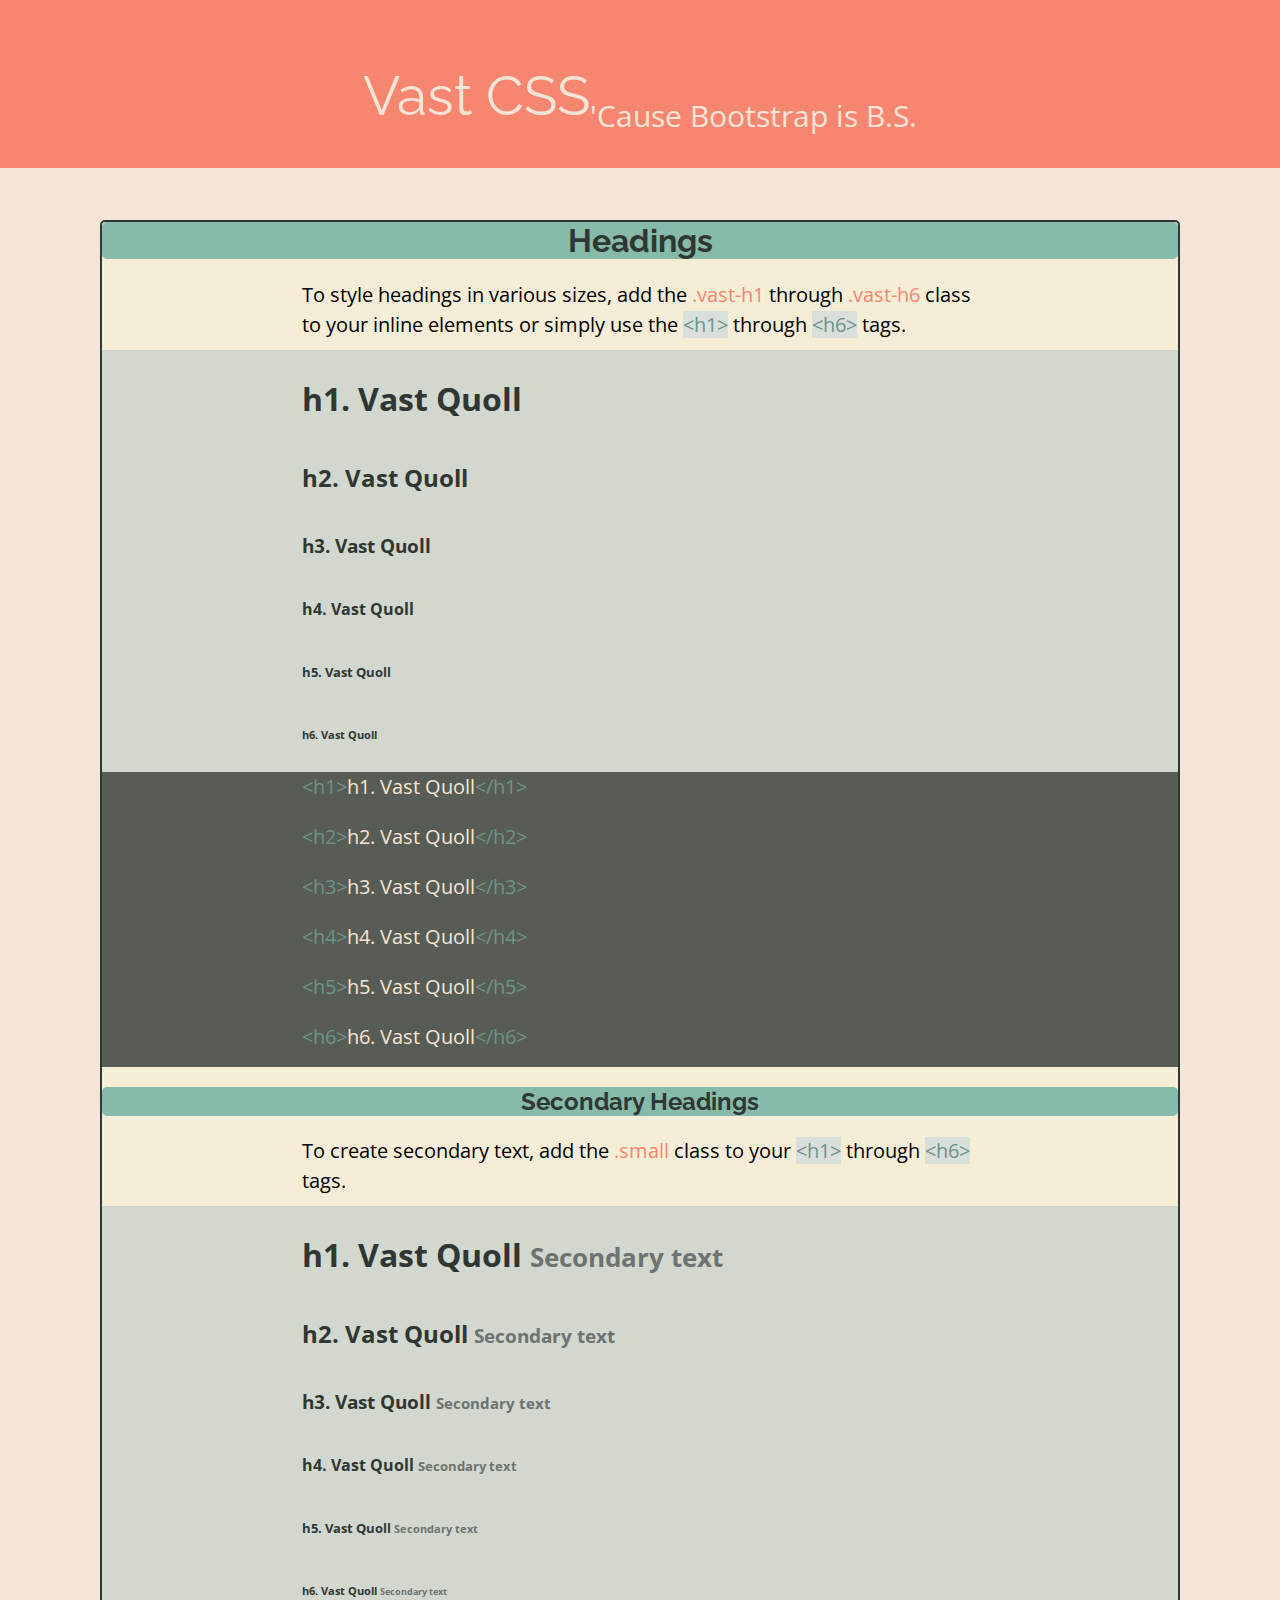
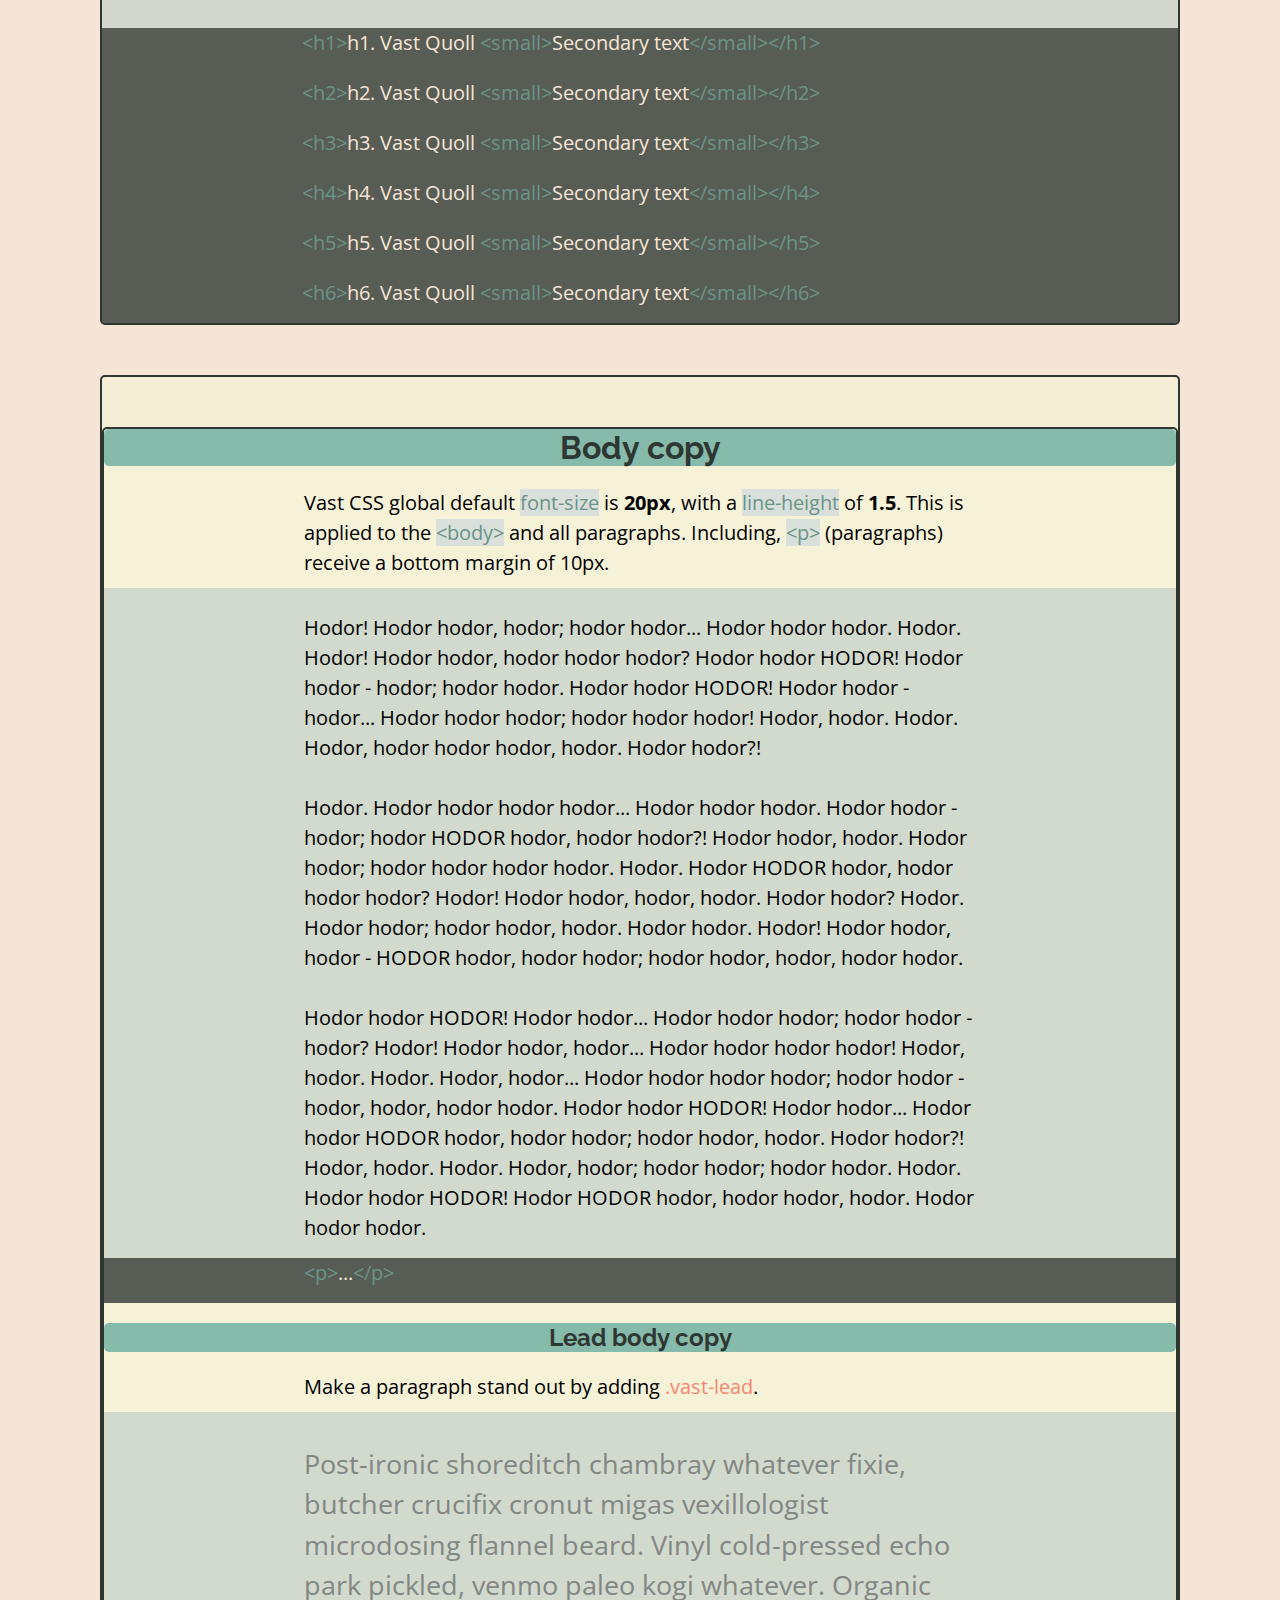
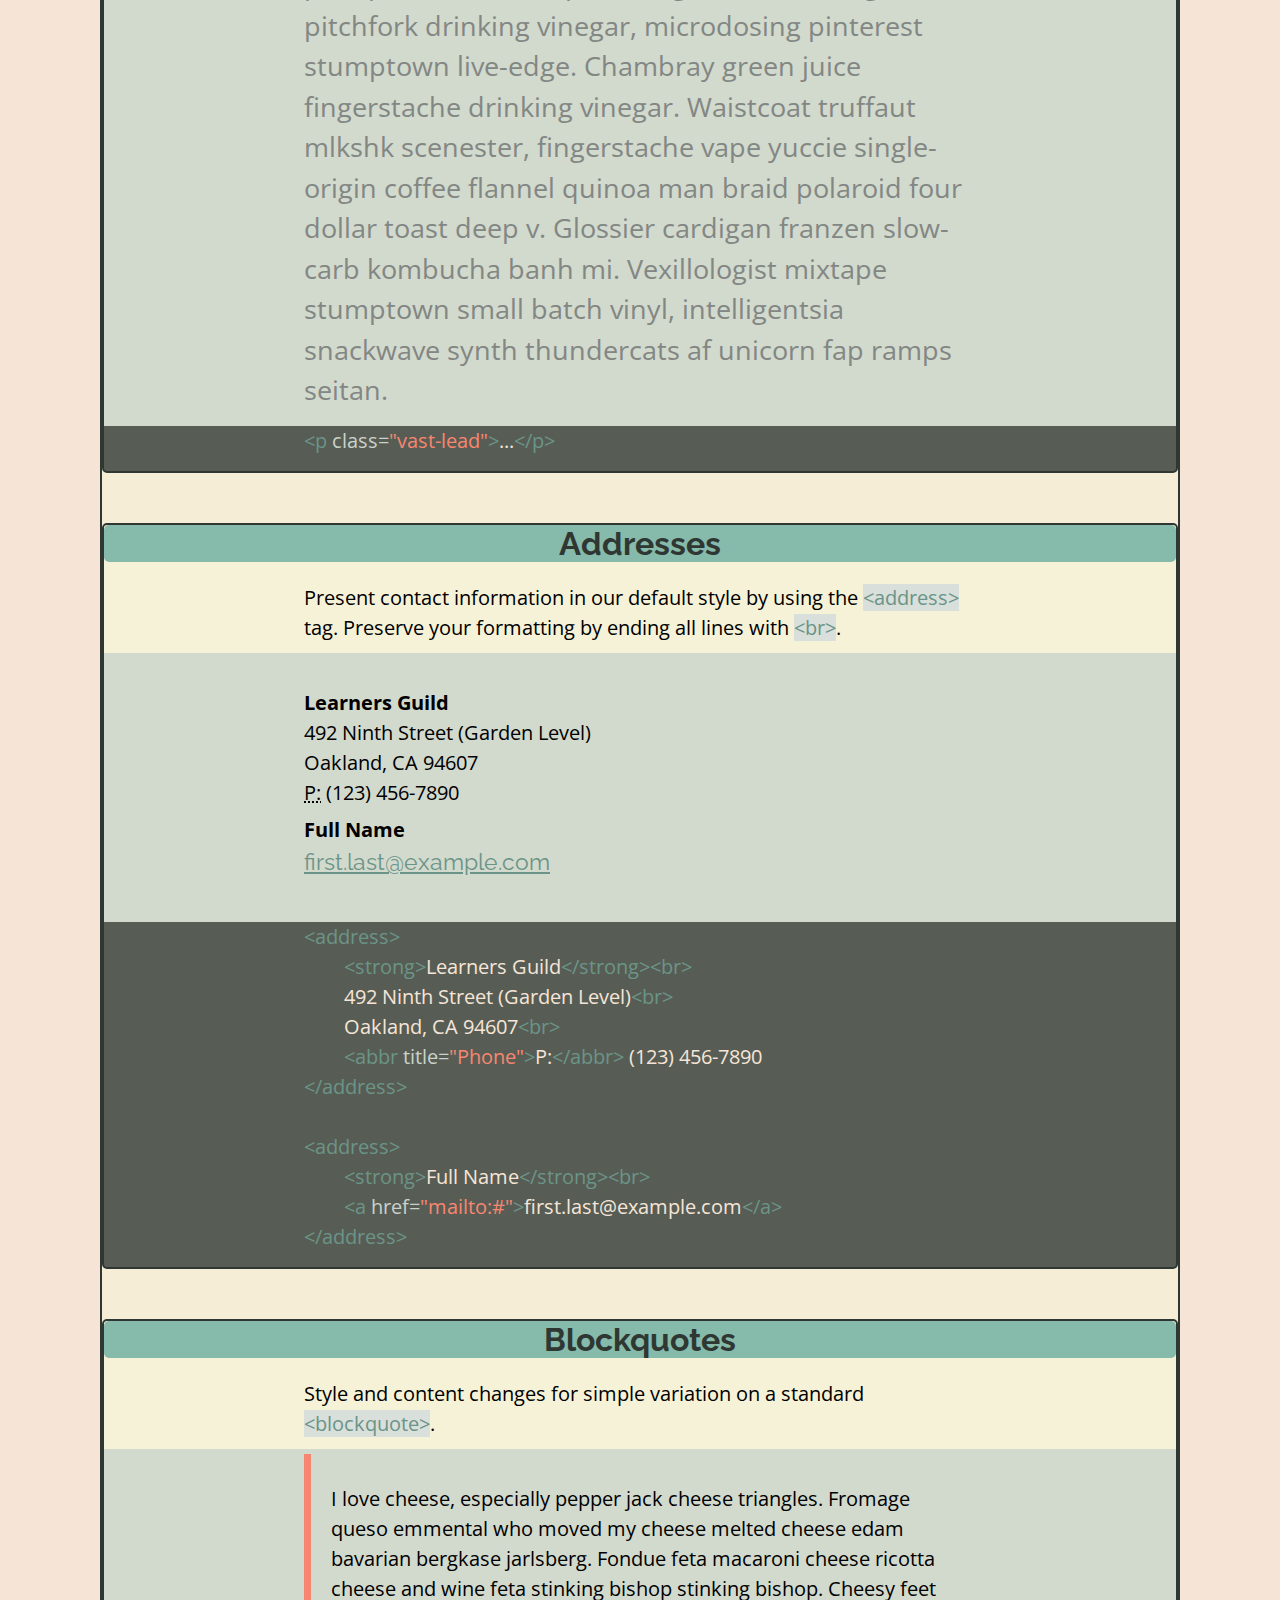
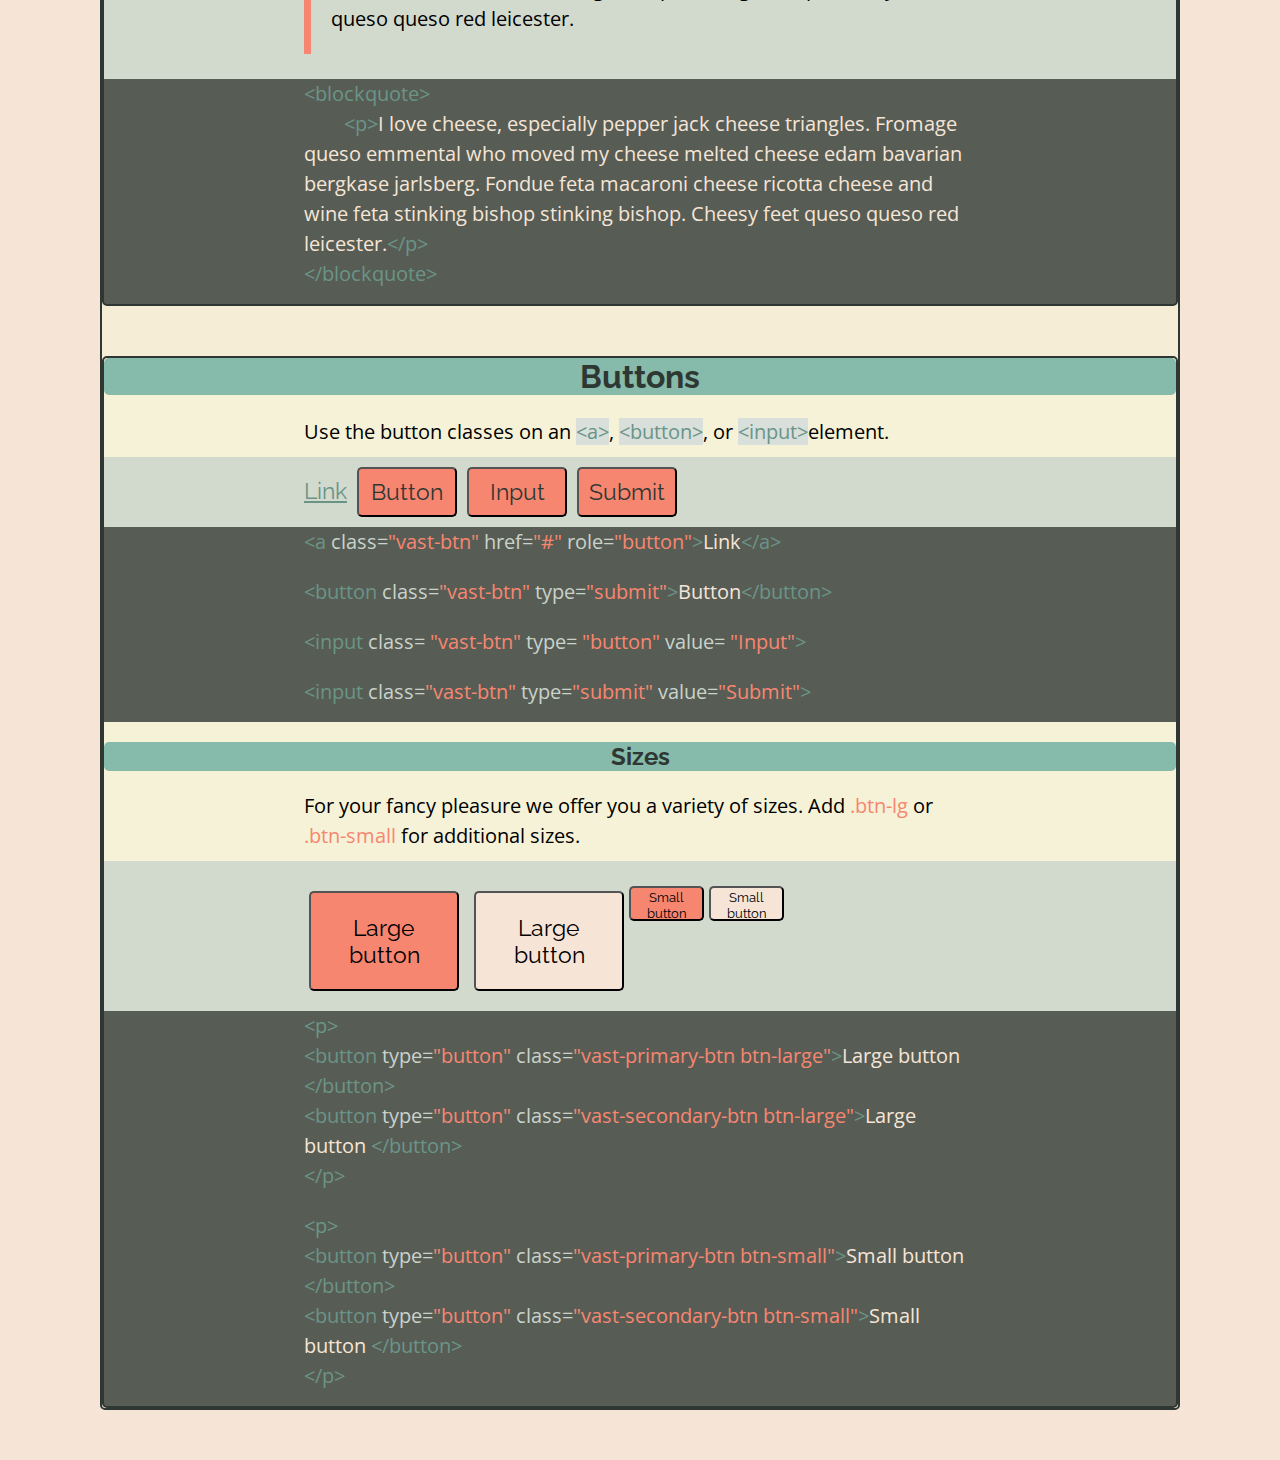
==== commit 9d5cd786: "Merge branch 'master' into block-quotes-2" ====
--- a/demo.html
+++ b/demo.html
@@ -1,147 +1,139 @@
 <!DOCTYPE html>
 <html lang = "en">
-<head>
-  <meta charset="UTF-8">
-  <title>Build Your Own Bootstrap</title>
-  <link rel="stylesheet" href="./style.css">
-  <link href="https://fonts.googleapis.com/css?family=Open+Sans+Condensed:300.700|Raleway" rel="stylesheet">
-</head>
-<body>
+  <head>
+    <meta charset="UTF-8">
+    <title>Build Your Own Bootstrap</title>
+    <link rel="stylesheet" href="./style.css">
+    <link href="https://fonts.googleapis.com/css?family=Open+Sans+Condensed:300.700|Raleway" rel="stylesheet">
+  </head>
+  <body>
     <div>
       <header id="main-header" class="flex-container">
         <p id="title">Vast CSS</p>
         <p id="sub-title">'Cause Bootstrap is B.S.</p>
       </header>
     </div>
-
     <div class="body-content">
-
-    <header class="sections" id="headings-section">
-      <h1 class="section-title">Headings</h1>
-
-      <div class="breakdown">
-      <p>To style headings in various sizes, add the
-        <code class="class-name">.vast-h1</code> through
-        <code class="class-name">.vast-h6</code> class to your inline elements or simply use the
-        <code class="element-in-text">&lt;h1&gt;</code> through
-        <code class="element-in-text">&lt;h6&gt;</code> tags.
-      </p>
-      </div>
-
-      <div class="flex-container sample-text">
-        <h1 class="vast-h1">h1. Vast Quoll</h1>
-        <h2 class="vast-h2">h2. Vast Quoll</h2>
-        <h3 class="vast-h3">h3. Vast Quoll</h3>
-        <h4 class="vast-h4">h4. Vast Quoll</h4>
-        <h5 class="vast-h5">h5. Vast Quoll</h5>
-        <h6 class="vast-h6">h6. Vast Quoll</h6>
-      </div>
-
-      <div class="sample-code">
-        <code>
-          <p>
-            <span class="element-color">&lt;h1&gt;</span><!--
-         --></span>h1. Vast Quoll<!--
-         --><span class="element-color">&lt;/h1&gt;</span>
-          </p>
-          <p>
-            <span class="element-color">&lt;h2&gt;</span><!--
-         --></span>h2. Vast Quoll<!--
-         --><span class="element-color">&lt;/h2&gt;</span>
-          </p>
-          <p>
-            <span class="element-color">&lt;h3&gt;</span><!--
-         --></span>h3. Vast Quoll<!--
-         --><span class="element-color">&lt;/h3&gt;</span>
-          </p>
-          <p>
-            <span class="element-color">&lt;h4&gt;</span><!--
-         --></span>h4. Vast Quoll<!--
-         --><span class="element-color">&lt;/h4&gt;</span>
-          </p>
-          <p>
-            <span class="element-color">&lt;h5&gt;</span><!--
-         --></span>h5. Vast Quoll<!--
-         --><span class="element-color">&lt;/h5&gt;</span>
-          </p>
-          <p>
-            <span class="element-color">&lt;h6&gt;</span><!--
-         --></span>h6. Vast Quoll<!--
-         --><span class="element-color">&lt;/h6&gt;</span>
-          </p>
-       </code>
-     </div>
-
-      <div class="secondary-section" id="secondary-heading">
-        <h2 class="section-title">Secondary Headings</h2>
-
-        <div class="breakdown">
+      <header class="sections" id="headings-section">
+          <h1 class="section-title">Headings</h1>
+        <div class="breakdown">
+          <p>To style headings in various sizes, add the
+            <code class="class-name">.vast-h1</code> through
+            <code class="class-name">.vast-h6</code> class to your inline elements or simply use the
+            <code class="element-in-text">&lt;h1&gt;</code> through
+            <code class="element-in-text">&lt;h6&gt;</code> tags.
+          </p>
+        </div>
+        <div class="flex-container sample-text">
+          <h1 class="vast-h1">h1. Vast Quoll</h1>
+          <h2 class="vast-h2">h2. Vast Quoll</h2>
+          <h3 class="vast-h3">h3. Vast Quoll</h3>
+          <h4 class="vast-h4">h4. Vast Quoll</h4>
+          <h5 class="vast-h5">h5. Vast Quoll</h5>
+          <h6 class="vast-h6">h6. Vast Quoll</h6>
+        </div>
+        <div class="sample-code">
+          <code>
+            <p>
+              <span class="element-color">&lt;h1&gt;</span><!--
+           --></span>h1. Vast Quoll<!--
+           --><span class="element-color">&lt;/h1&gt;</span>
+            </p>
+            <p>
+              <span class="element-color">&lt;h2&gt;</span><!--
+           --></span>h2. Vast Quoll<!--
+           --><span class="element-color">&lt;/h2&gt;</span>
+            </p>
+            <p>
+              <span class="element-color">&lt;h3&gt;</span><!--
+           --></span>h3. Vast Quoll<!--
+           --><span class="element-color">&lt;/h3&gt;</span>
+            </p>
+            <p>
+              <span class="element-color">&lt;h4&gt;</span><!--
+           --></span>h4. Vast Quoll<!--
+           --><span class="element-color">&lt;/h4&gt;</span>
+            </p>
+            <p>
+              <span class="element-color">&lt;h5&gt;</span><!--
+           --></span>h5. Vast Quoll<!--
+           --><span class="element-color">&lt;/h5&gt;</span>
+            </p>
+            <p>
+              <span class="element-color">&lt;h6&gt;</span><!--
+           --></span>h6. Vast Quoll<!--
+           --><span class="element-color">&lt;/h6&gt;</span>
+            </p>
+          </code>
+
+        </div>
+        <div class="secondary-section" id="secondary-heading">
+            <h2 class="section-title">Secondary Headings</h2>
+          <div class="breakdown">
           <p>To create secondary text, add the
             <code class= "class-name">.small</code> class to your
             <code class= "element-in-text">&lt;h1&gt;</code> through
             <code class= "element-in-text">&lt;h6&gt;</code> tags.
           </p>
         </div>
-
-        <div class="flex-container sample-text">
-          <h1>h1. Vast Quoll <small>Secondary text</small></h1>
-          <h2>h2. Vast Quoll <small>Secondary text</small></h2>
-          <h3>h3. Vast Quoll <small>Secondary text</small></h3>
-          <h4>h4. Vast Quoll <small>Secondary text</small></h4>
-          <h5>h5. Vast Quoll <small>Secondary text</small></h5>
-          <h6>h6. Vast Quoll <small>Secondary text</small></h6>
-        </div>
-
-        <div class="sample-code">
-          <code>
-            <p>
-              <span class="element-color">&lt;h1&gt;</span><!--
-           --></span>h1. Vast Quoll
-              <span class="element-color">&lt;small&gt;</span><!--
-           -->Secondary text<!--
-           --><span class="element-color">&lt;/small&gt;&lt;/h1&gt;</span>
-            </p>
-            <p>
-              <span class="element-color">&lt;h2&gt;</span><!--
-           --></span>h2. Vast Quoll
-              <span class="element-color">&lt;small&gt;</span><!--
-           -->Secondary text<!--
-           --><span class="element-color">&lt;/small&gt;&lt;/h2&gt;</span>
-            </p>
-            <p>
-              <span class="element-color">&lt;h3&gt;</span><!--
-           --></span>h3. Vast Quoll
-              <span class="element-color">&lt;small&gt;</span><!--
-           -->Secondary text<!--
-           --><span class="element-color">&lt;/small&gt;&lt;/h3&gt;</span>
-            </p>
-            <p>
-              <span class="element-color">&lt;h4&gt;</span><!--
-           --></span>h4. Vast Quoll
-              <span class="element-color">&lt;small&gt;</span><!--
-           -->Secondary text<!--
-           --><span class="element-color">&lt;/small&gt;&lt;/h4&gt;</span>
-            </p>
-            <p>
-              <span class="element-color">&lt;h5&gt;</span><!--
-           --></span>h5. Vast Quoll
-              <span class="element-color">&lt;small&gt;</span><!--
-           -->Secondary text<!--
-           --><span class="element-color">&lt;/small&gt;&lt;/h5&gt;</span>
-            </p>
-            <p>
-              <span class="element-color">&lt;h6&gt;</span><!--
-           --></span>h6. Vast Quoll
-              <span class="element-color">&lt;small&gt;</span><!--
-           -->Secondary text<!--
-           --><span class="element-color">&lt;/small&gt;&lt;/h6&gt;</span>
-            </p>
-         </code>
-        </div>
-      </div>
-    </header>
-
-    <header class="sections" id="body-copy">
+          <div class="flex-container sample-text">
+            <h1>h1. Vast Quoll <small>Secondary text</small></h1>
+            <h2>h2. Vast Quoll <small>Secondary text</small></h2>
+            <h3>h3. Vast Quoll <small>Secondary text</small></h3>
+            <h4>h4. Vast Quoll <small>Secondary text</small></h4>
+            <h5>h5. Vast Quoll <small>Secondary text</small></h5>
+            <h6>h6. Vast Quoll <small>Secondary text</small></h6>
+          </div>
+          <div class="sample-code">
+            <code>
+              <p>
+                <span class="element-color">&lt;h1&gt;</span><!--
+             --></span>h1. Vast Quoll
+                <span class="element-color">&lt;small&gt;</span><!--
+             -->Secondary text<!--
+             --><span class="element-color">&lt;/small&gt;&lt;/h1&gt;</span>
+              </p>
+              <p>                <span class="element-color">&lt;h2&gt;</span><!--
+             --></span>h2. Vast Quoll
+                <span class="element-color">&lt;small&gt;</span><!--
+             -->Secondary text<!--
+             --><span class="element-color">&lt;/small&gt;&lt;/h2&gt;</span>
+              </p>
+              <p>
+                <span class="element-color">&lt;h3&gt;</span><!--
+             --></span>h3. Vast Quoll
+                <span class="element-color">&lt;small&gt;</span><!--
+             -->Secondary text<!--
+             --><span class="element-color">&lt;/small&gt;&lt;/h3&gt;</span>
+              </p>
+              <p>
+                <span class="element-color">&lt;h4&gt;</span><!--
+             --></span>h4. Vast Quoll
+                <span class="element-color">&lt;small&gt;</span><!--
+             -->Secondary text<!--
+             --><span class="element-color">&lt;/small&gt;&lt;/h4&gt;</span>
+              </p>
+              <p>
+                <span class="element-color">&lt;h5&gt;</span><!--
+             --></span>h5. Vast Quoll
+                <span class="element-color">&lt;small&gt;</span><!--
+             -->Secondary text<!--
+             --><span class="element-color">&lt;/small&gt;&lt;/h5&gt;</span>
+              </p>
+              <p>
+                <span class="element-color">&lt;h6&gt;</span><!--
+             --></span>h6. Vast Quoll
+                <span class="element-color">&lt;small&gt;</span><!--
+             -->Secondary text<!--
+             --><span class="element-color">&lt;/small&gt;&lt;/h6&gt;</span>
+              </p>
+            </code>
+          </div>
+        </div>
+      </header>
+      <header class="sections" id="body-copy">
+      
+        <header class="sections" id="body-copy">
       <div id="body-text">
         <h1 class="section-title">Body copy</h1>
 
@@ -160,53 +152,46 @@
           <p>Hodor! Hodor hodor, hodor; hodor hodor... Hodor hodor hodor. Hodor. Hodor! Hodor hodor, hodor hodor hodor? Hodor hodor HODOR! Hodor hodor - hodor; hodor hodor. Hodor hodor HODOR! Hodor hodor - hodor... Hodor hodor hodor; hodor hodor hodor! Hodor, hodor. Hodor. Hodor, hodor hodor hodor, hodor. Hodor hodor?!</p>
           <p>Hodor. Hodor hodor hodor hodor... Hodor hodor hodor. Hodor hodor - hodor; hodor HODOR hodor, hodor hodor?! Hodor hodor, hodor. Hodor hodor; hodor hodor hodor hodor. Hodor. Hodor HODOR hodor, hodor hodor hodor? Hodor! Hodor hodor, hodor, hodor. Hodor hodor? Hodor. Hodor hodor; hodor hodor, hodor. Hodor hodor. Hodor! Hodor hodor, hodor - HODOR hodor, hodor hodor; hodor hodor, hodor, hodor hodor. </p>
           <p>Hodor hodor HODOR! Hodor hodor... Hodor hodor hodor; hodor hodor - hodor? Hodor! Hodor hodor, hodor... Hodor hodor hodor hodor! Hodor, hodor. Hodor. Hodor, hodor... Hodor hodor hodor hodor; hodor hodor - hodor, hodor, hodor hodor. Hodor hodor HODOR! Hodor hodor... Hodor hodor HODOR hodor, hodor hodor; hodor hodor, hodor. Hodor hodor?! Hodor, hodor. Hodor. Hodor, hodor; hodor hodor; hodor hodor. Hodor. Hodor hodor HODOR! Hodor HODOR hodor, hodor hodor, hodor. Hodor hodor hodor. </p>
-        </div>
-
-        <div class="sample-code">
-          <p>
-            <span class="element-color">&lt;p&gt;</span><!--
-         -->...<!--
-         --><span class="element-color">&lt;/p&gt;</span>
-          </p>
-        </div>
-      </div>
-
-      <div class="secondary-section" id="lead-body-copy">
-        <h2 class = "section-title">Lead body copy</h2>
-
-        <div class="breakdown">
-          <p>Make a paragraph stand out by adding <code class = "class-name">.vast-lead</code>.
-          </p>
-        </div>
-
-        <div class="flex-container sample-text">
-          <p class="vast-lead">Post-ironic shoreditch chambray whatever fixie, butcher crucifix cronut migas vexillologist microdosing flannel beard. Vinyl cold-pressed echo park pickled, venmo paleo kogi whatever. Organic pitchfork drinking vinegar, microdosing pinterest stumptown live-edge. Chambray green juice fingerstache drinking vinegar. Waistcoat truffaut mlkshk scenester, fingerstache vape yuccie single-origin coffee flannel quinoa man braid polaroid four dollar toast deep v. Glossier cardigan franzen slow-carb kombucha banh mi. Vexillologist mixtape stumptown small batch vinyl, intelligentsia snackwave synth thundercats af unicorn fap ramps seitan.
-          </p>
-        </div>
-
-        <div class="sample-code">
-          <code>
-            <p>
-              <span class="element-color">&lt;p</span>
-              <span class="class">class=</span><!--
-           --><span class="class-name">"vast-lead"</span><!--
-           --><span class="element-color">&gt;</span><!--
+          </div>
+          <div class="sample-code">
+            <p>
+              <span class="element-color">&lt;p&gt;</span><!--
            -->...<!--
            --><span class="element-color">&lt;/p&gt;</span>
             </p>
-          </code>
-        </div>
-    </header>
-
-    <header class="sections" id="address">
-      <h1 class="section-title">Addresses</h1>
-
-      <div class="breakdown">
-        <p>Present contact information in our default style by using the <code class="element-in-text">&lt;address&gt;</code> tag. Preserve your formatting by ending all lines with <code class="element-in-text">&lt;br&gt;</code>.
-        </p>
-      </div>
-
-      <div class="flex-container sample-text">
+          </div>
+        </div>
+        <div class="secondary-section" id="lead-body-copy">
+            <h2 class = "section-title">Lead body copy</h2>
+          <div class="breakdown">
+            <p>Make a paragraph stand out by adding <code class = "class-name">.vast-lead</code>.
+            </p>
+          </div>
+          <div class="flex-container sample-text">
+            <p class="vast-lead">Post-ironic shoreditch chambray whatever fixie, butcher crucifix cronut migas vexillologist microdosing flannel beard. Vinyl cold-pressed echo park pickled, venmo paleo kogi whatever. Organic pitchfork drinking vinegar, microdosing pinterest stumptown live-edge. Chambray green juice fingerstache drinking vinegar. Waistcoat truffaut mlkshk scenester, fingerstache vape yuccie single-origin coffee flannel quinoa man braid polaroid four dollar toast deep v. Glossier cardigan franzen slow-carb kombucha banh mi. Vexillologist mixtape stumptown small batch vinyl, intelligentsia snackwave synth thundercats af unicorn fap ramps seitan.
+            </p>
+          </div>
+          <div class="sample-code">
+            <code>
+              <p>
+                <span class="element-color">&lt;p</span>
+                <span class="class">class=</span><!--
+             --><span class="class-name">"vast-lead"</span><!--
+             --><span class="element-color">&gt;</span><!--
+             -->...<!--
+             --><span class="element-color">&lt;/p&gt;</span>
+              </p>
+            </code>
+          </div>
+        </div>
+      </header>
+      <header class="sections" id="address">
+          <h1 class="section-title">Addresses</h1>
+        <div class="breakdown">
+          <p>Present contact information in our default style by using the <code class="element-in-text">&lt;address&gt;</code> tag. Preserve your formatting by ending all lines with <code class="element-in-text">&lt;br&gt;</code>.
+          </p>
+        </div>
+        <div class="flex-container sample-text">
           <p>
             <address>
               <strong>Learners Guild</strong><br>
@@ -214,79 +199,71 @@
               Oakland, CA 94607<br>
               <abbr title="Phone">P:</abbr> (123) 456-7890
             </address>
-
             <address>
               <strong>Full Name</strong><br>
               <a href="mailto:#">first.last@example.com</a>
             </address>
           </p>
         </div>
-
-      <div class="sample-code">
-          <code>
-            <p>
-              <span class="element-color">&lt;address&gt;</span><br>
-              <span class="tab element-color">&lt;strong&gt;</span><!--
-           -->Learners Guild<!--
-           --><span class="element-color">&lt;/strong&gt;&lt;br&gt;</span><br>
-              <span class="tab">492 Ninth Street (Garden Level)</span><!--
-           --><span class="element-color">&lt;br&gt;</span><br>
-              <span class="tab">Oakland, CA 94607</span><!--
-           --><span class="element-color">&lt;br&gt;</span><br>
-              <span class="tab element-color">&lt;abbr</span>
-              <span class="class">title=</span><!--
-           --><span class="class-name">"Phone"</span><!--
-           --><span class="element-color">&gt;</span><!--
-           -->P:<!--
-           --><span class="element-color">&lt;/abbr&gt;</span>
-              (123) 456-7890<br>
-              <span class="element-color">&lt;/address&gt;</span><br><br>
-              <span class="element-color">&lt;address&gt;</span><br>
-              <span class="tab element-color">&lt;strong&gt;</span><!--
-           -->Full Name<!--
-           --><span class="element-color">&lt;/strong&gt;&lt;br&gt;</span><br>
-              <span class="tab element-color">&lt;a</span>
-              <span class="class">href=</span><!--
-           --><span class="class-name">"mailto:#"</span><!--
-           --><span class="element-color">&gt;</span><!--
-           -->first.last@example.com<!--
-           --><span class="element-color">&lt;/a&gt;</span><br>
-              <span class="element-color">&lt;/address&gt;</span>
-            </p>
-          </code>
-        </div>
-    </header>
-
-    <header class="sections" id="blockquotes">
-      <h1 class="section-title">Blockquotes</h1>
-
-      <div class="breakdown">
-        <p>Style and content changes for simple variation on a standard <code class="element-in-text">&lt;blockquote&gt;</code>.
-        </p>
-      </div>
-
-      <div class="flex-container sample-text">
-        <blockquote>
+        <div class="sample-code">
+            <code>
+              <p>
+                <span class="element-color">&lt;address&gt;</span><br>
+                <span class="tab element-color">&lt;strong&gt;</span><!--
+             -->Learners Guild<!--
+             --><span class="element-color">&lt;/strong&gt;&lt;br&gt;</span><br>
+                <span class="tab">492 Ninth Street (Garden Level)</span><!--
+             --><span class="element-color">&lt;br&gt;</span><br>
+                <span class="tab">Oakland, CA 94607</span><!--
+             --><span class="element-color">&lt;br&gt;</span><br>
+                <span class="tab element-color">&lt;abbr</span>
+                <span class="class">title=</span><!--
+             --><span class="class-name">"Phone"</span><!--
+             --><span class="element-color">&gt;</span><!--
+             -->P:<!--
+             --><span class="element-color">&lt;/abbr&gt;</span>
+                (123) 456-7890<br>
+                <span class="element-color">&lt;/address&gt;</span><br><br>
+                <span class="element-color">&lt;address&gt;</span><br>
+                <span class="tab element-color">&lt;strong&gt;</span><!--
+             -->Full Name<!--
+             --><span class="element-color">&lt;/strong&gt;&lt;br&gt;</span><br>
+                <span class="tab element-color">&lt;a</span>
+                <span class="class">href=</span><!--
+             --><span class="class-name">"mailto:#"</span><!--
+             --><span class="element-color">&gt;</span><!--
+             -->first.last@example.com<!--
+             --><span class="element-color">&lt;/a&gt;</span><br>
+                <span class="element-color">&lt;/address&gt;</span>
+              </p>
+            </code>
+        </div>
+      </header>
+      <header class="sections" id="blockquotes">
+          <h1 class="section-title">Blockquotes</h1>
+        <div class="breakdown">
+          <p>Style and content changes for simple variation on a standard <code class="element-in-text">&lt;blockquote&gt;</code>.
+          </p>
+        </div>
+        <div class="flex-container sample-text">
+          <blockquote>
+            <p>
+              I love cheese, especially pepper jack cheese triangles. Fromage queso emmental who moved my cheese melted cheese edam bavarian bergkase jarlsberg. Fondue feta macaroni cheese ricotta cheese and wine feta stinking bishop stinking bishop. Cheesy feet queso queso red leicester.
+            </p>
+          </blockquote>
+        </div>
+        <div class="sample-code">
           <p>
-            I love cheese, especially pepper jack cheese triangles. Fromage queso emmental who moved my cheese melted cheese edam bavarian bergkase jarlsberg. Fondue feta macaroni cheese ricotta cheese and wine feta stinking bishop stinking bishop. Cheesy feet queso queso red leicester.
-          </p>
-        </blockquote>
-      </div>
-
-      <div class="sample-code">
-        <p>
-          <code>
-            <span class="element-color">&lt;blockquote&gt;</span><br>
-            <span class="tab element-color">&lt;p&gt;</span><!--
-         -->I love cheese, especially pepper jack cheese triangles. Fromage queso emmental who moved my cheese melted cheese edam bavarian bergkase jarlsberg. Fondue feta macaroni cheese ricotta cheese and wine feta stinking bishop stinking bishop. Cheesy feet queso queso red leicester.<!--
-         --><span class="element-color">&lt;/p&gt;</span><br>
-            <span class="element-color">&lt;/blockquote&gt;</span>
-          </code>
-        </p>
-      </div>
-    </header>
-      </header>
-
+            <code>
+              <span class="element-color">&lt;blockquote&gt;</span><br>
+              <span class="tab element-color">&lt;p&gt;</span><!--
+           -->I love cheese, especially pepper jack cheese triangles. Fromage queso emmental who moved my cheese melted cheese edam bavarian bergkase jarlsberg. Fondue feta macaroni cheese ricotta cheese and wine feta stinking bishop stinking bishop. Cheesy feet queso queso red leicester.<!--
+           --><span class="element-color">&lt;/p&gt;</span><br>
+              <span class="element-color">&lt;/blockquote&gt;</span>
+            </code>
+          </p>
+        </div>
+      </header>
       <header class="sections" id ="buttons">
           <h1 class="section-title">Buttons</h1>
         <div class="breakdown">
@@ -325,6 +302,8 @@
            --><span class="element-color">&lt;/button&gt;</span>
             </p>
             <p>
+
+             
               <span class="element-color">&lt;input</span>
               <span class="class">class=</span><!--
           --> <span class="class-name">"vast-btn"</span>
@@ -342,10 +321,11 @@
            --><span class="class-name">"submit"</span>
               <span class="class">value=</span><!--
            --><span class="class-name">"Submit"</span><!--
-        --><span class="element-color">&gt;</span>
+
+           --><span class="element-color">&gt;</span>
             </p>
           </code>
-        </div>
+        </div>          
 
         <div class="secondary-section" id ="button-sizes">
             <h2 class="section-title">Sizes</h2>
--- a/style.css
+++ b/style.css
@@ -4,8 +4,98 @@
   background-image: url("https://www.transparenttextures.com/patterns/tileable-wood.png");
 }
 
+code {
+  font-family: 'Open Sans Condensed', sans-serif;
+}
+
+p {
+  font-family: 'Open Sans Condensed', sans-serif;
+  font-size: 20px;
+  line-height: 1.5;
+  margin-bottom: 10px;
+}
+
 .body-content {
   margin: 0px 100px 50px;
+}
+
+.sections {
+  border: 2px solid #2f3733;
+  border-radius: 5px;
+  margin-top: 50px;
+}
+
+.secondary-section {
+  margin-top: 20px;
+}
+
+.section-title {
+  font-family: 'Raleway', sans-serif;
+  color: #2f3733;
+  background-color: #86baaa;
+  text-align: center;
+  margin-top: 0px;
+  border-radius: 5px;
+}
+
+.breakdown {
+  padding: 0px 200px;
+}
+
+.flex-container.sample-text {
+  display: flex;
+  flex-direction: column;
+  background-color: rgba(201, 210, 203, 0.8);
+  margin-bottom: -20px;
+  padding: 5px 200px;
+}
+
+.flex-container.sample-text.buttons {
+  display: flex;
+  flex-direction: row;
+}
+
+.sample-code {
+  background-color: rgba(47, 55, 51, 0.8);
+  color: #f6e5d7;
+  padding: 0px 200px 5px 200px;
+}
+
+.tab {
+  margin-left: 40px;
+}
+
+.element-color {
+  color: #6b9488;
+}
+
+.element-in-text {
+  color: #6b9488;
+  background-color: #d9dfda;
+}
+
+.class-name {
+  color: #f78671;
+}
+
+.class {
+  color: #c9d2cb;
+}
+
+#body-copy {
+  background-color: rgba(246, 299, 215, 0.3);
+}
+
+#address {
+  background-color: rgba(246, 299, 215, 0.3);
+}
+
+#blockquotes {
+  background-color: rgba(246, 299, 215, 0.3);
+}
+
+#buttons {
+  background-color: rgba(246, 299, 215, 0.3);
 }
 
 #main-header {
@@ -36,12 +126,46 @@
   background-color: rgba(246, 299, 215, 0.3);
 }
 
-#body-copy {
-  background-color: rgba(246, 299, 215, 0.3);
-}
-
-#address {
-  background-color: rgba(246, 299, 215, 0.3);
+h1, .vast-h1 {
+  color: #2f3733;
+  font-family: 'Open Sans Condensed', sans-serif;
+  font-weight: 700;
+  font-size: 2em;
+}
+
+h2, .vast-h2 {
+  color: #2f3733;
+  font-family: 'Open Sans Condensed', sans-serif;
+  font-weight: 700;
+  font-size: 1.5em;
+}
+
+h3, .vast-h3 {
+  color: #2f3733;
+  font-family: 'Open Sans Condensed', sans-serif;
+  font-weight: 700;
+  font-size: 1.17em;
+}
+
+h4, .vast-h4 {
+  color: #2f3733;
+  font-family: 'Open Sans Condensed', sans-serif;
+  font-weight: 700;
+  font-size: 1em;
+}
+
+h5, .vast-h5 {
+  color: #2f3733;
+  font-family: 'Open Sans Condensed', sans-serif;
+  font-weight: 700;
+  font-size: .83em;
+}
+
+h6, .vast-h6 {
+  color: #2f3733;
+  font-family: 'Open Sans Condensed', sans-serif;
+  font-weight: 700;
+  font-size: .67em;
 }
 
 small, .small {
@@ -49,23 +173,10 @@
   font-size: 0.8em;
 }
 
-#blockquotes {
-  background-color: rgba(246, 299, 215, 0.3);
-}
-
-#buttons {
-  background-color: rgba(246, 299, 215, 0.3);
-}
-
-p {
-  font-family: 'Open Sans Condensed', sans-serif;
-  font-size: 20px;
-  line-height: 1.5;
-  margin-bottom: 10px;
-}
-
-code {
-  font-family: 'Open Sans Condensed', sans-serif;
+.vast-lead {
+  font-family: 'Open Sans Condensed', sans-serif;
+  font-size: 27px;
+  color: #828784;
 }
 
 address {
@@ -84,104 +195,6 @@
   border-left: 7px solid #f78671;
 }
 
-.flex-container.sample-text {
-  display: flex;
-  flex-direction: column;
-  background-color: rgba(201, 210, 203, 0.8);
-  margin-bottom: -20px;
-  padding: 5px 200px;
-}
-
-.flex-container.sample-text.buttons {
-  display: flex;
-  flex-direction: row;
-}
-
-.section-title {
-  font-family: 'Raleway', sans-serif;
-  color: #2f3733;
-  background-color: #86baaa;
-  text-align: center;
-  margin-top: 0px;
-  border-radius: 5px;
-}
-
-.element-color {
-  color: #6b9488;
-}
-
-.element-in-text {
-  color: #6b9488;
-  background-color: #d9dfda;
-}
-
-.class-name {
-  color: #f78671;
-}
-
-.class {
-  color: #c9d2cb;
-}
-
-
-.tab {
-  margin-left: 40px;
-}
-
-h1, .vast-h1 {
-  color: #2f3733;
-  font-family: 'Open Sans Condensed', sans-serif;
-  font-weight: 700;
-  font-size: 2em;
-}
-
-h2, .vast-h2 {
-  color: #2f3733;
-  font-family: 'Open Sans Condensed', sans-serif;
-  font-weight: 700;
-  font-size: 1.5em;
-}
-
-h3, .vast-h3 {
-  color: #2f3733;
-  font-family: 'Open Sans Condensed', sans-serif;
-  font-weight: 700;
-  font-size: 1.17em;
-}
-
-h4, .vast-h4 {
-  color: #2f3733;
-  font-family: 'Open Sans Condensed', sans-serif;
-  font-weight: 700;
-  font-size: 1em;
-}
-
-h5, .vast-h5 {
-  color: #2f3733;
-  font-family: 'Open Sans Condensed', sans-serif;
-  font-weight: 700;
-  font-size: .83em;
-}
-
-h6, .vast-h6 {
-  color: #2f3733;
-  font-family: 'Open Sans Condensed', sans-serif;
-  font-weight: 700;
-  font-size: .67em;
-}
-
-.vast-lead {
-  font-family: 'Open Sans Condensed', sans-serif;
-  font-size: 27px;
-  color: #828784;
-}
-
-.sample-code {
-  background-color: rgba(47, 55, 51, 0.8);
-  color: #f6e5d7;
-  padding: 0px 200px 5px 200px;
-}
-
 button.vast-btn, input.vast-btn {
   font-family: 'Raleway', sans-serif;
   background-color: #f78671;
@@ -225,17 +238,3 @@
   padding-right: 5px;
   padding-top: 15px;
 }
-
-.breakdown {
-  padding: 0px 200px;
-}
-
-.sections {
-  border: 2px solid #2f3733;
-  border-radius: 5px;
-  margin-top: 50px;
-}
-
-.secondary-section {
-  margin-top: 20px;
-}
